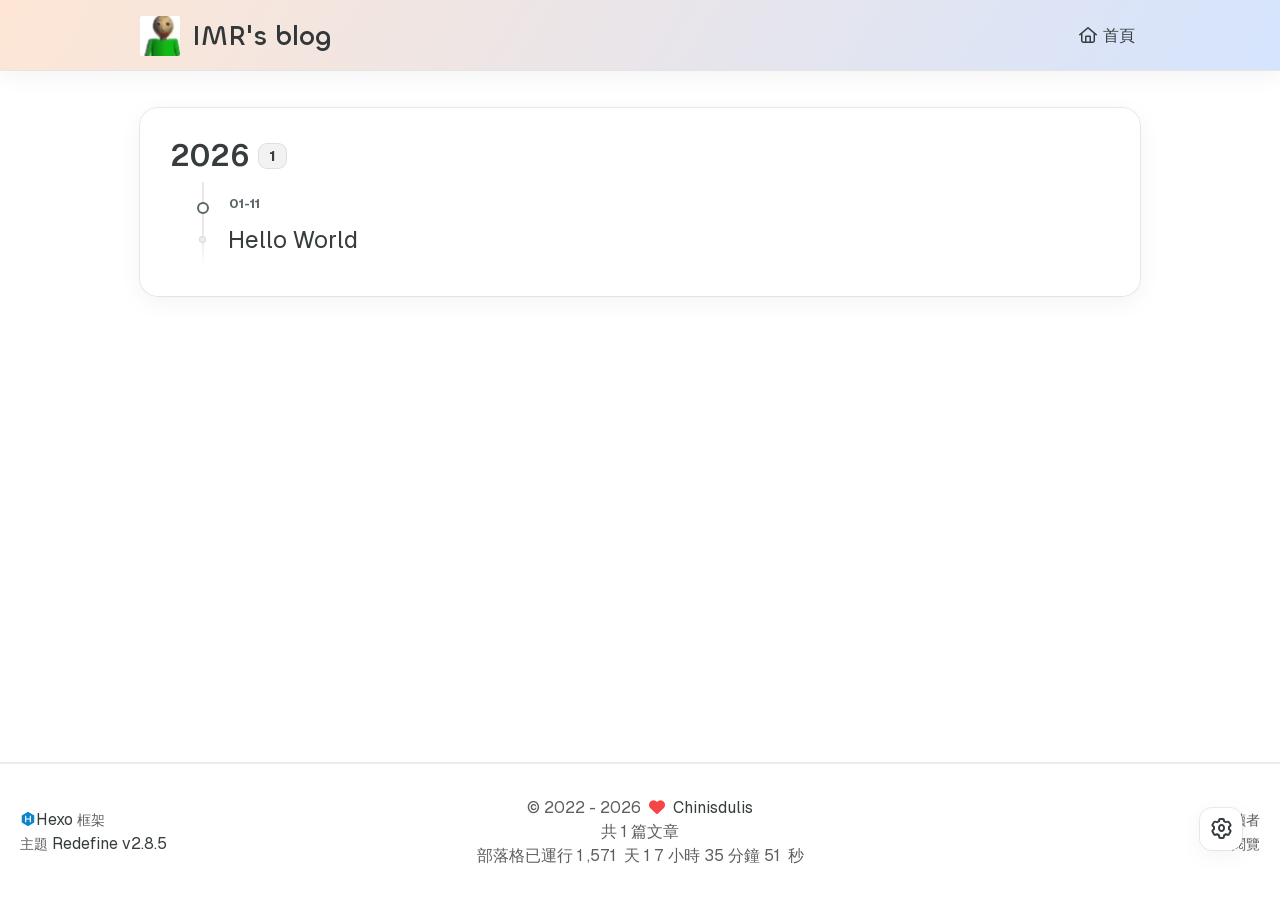
==== archives/index.html @ f6330a7d "Site updated: 2026-01-11 21:37:51" ====
<!DOCTYPE html>
<html lang="zh-TW">
<head>
    <meta charset="utf-8">
    <meta name="viewport" content="width=device-width, initial-scale=1">
    <meta name="keywords" content="blog,lifestyle,tech">
    
    <meta name="author" content="Chinisdulis">
    
    <!-- Completely eliminate flash of wrong theme -->
    <script>
        (function() {
            const THEME_KEY = "REDEFINE-THEME-STATUS";
            const DARK = "dark", LIGHT = "light";
            
            // Get preferred theme
            function getTheme() {
                try {
                    const saved = localStorage.getItem(THEME_KEY);
                    if (saved) {
                        const { isDark } = JSON.parse(saved);
                        return isDark ? DARK : LIGHT;
                    }
                } catch (e) {}
                
                return matchMedia("(prefers-color-scheme: dark)").matches ? DARK : LIGHT;
            }
            
            // Apply theme to document
            function applyTheme(theme) {
                const isDark = theme === DARK;
                const root = document.documentElement;
                
                // Set data attribute for CSS variables
                root.setAttribute("data-theme", theme);
                
                // Set classes for compatibility
                root.classList.add(theme);
                root.classList.remove(isDark ? LIGHT : DARK);
                root.style.colorScheme = theme;
            }
            
            // Initial application
            const theme = getTheme();
            applyTheme(theme);
            
            // Listen for system preference changes
            matchMedia("(prefers-color-scheme: dark)").addEventListener("change", ({ matches }) => {
                // Only update if using system preference (no localStorage entry)
                if (!localStorage.getItem(THEME_KEY)) {
                    applyTheme(matches ? DARK : LIGHT);
                }
            });
            
            // Set body classes once DOM is ready
            if (document.readyState !== "loading") {
                document.body.classList.add(theme + "-mode");
            } else {
                document.addEventListener("DOMContentLoaded", () => {
                    document.body.classList.add(theme + "-mode");
                    document.body.classList.remove((theme === DARK ? LIGHT : DARK) + "-mode");
                });
            }
        })();
    </script>
    
    <!-- Critical CSS to prevent flash -->
    <style>
        :root[data-theme="dark"] {
            --background-color: #202124;
            --background-color-transparent: rgba(32, 33, 36, 0.6);
            --second-background-color: #2d2e32;
            --third-background-color: #34353a;
            --third-background-color-transparent: rgba(32, 33, 36, 0.6);
            --primary-color: #0066CC;
            --first-text-color: #ffffff;
            --second-text-color: #eeeeee;
            --third-text-color: #bebec6;
            --fourth-text-color: #999999;
            --default-text-color: #bebec6;
            --invert-text-color: #373D3F;
            --border-color: rgba(255, 255, 255, 0.08);
            --selection-color: #0066CC;
            --shadow-color-1: rgba(255, 255, 255, 0.08);
            --shadow-color-2: rgba(255, 255, 255, 0.05);
        }
        
        :root[data-theme="light"] {
            --background-color: #fff;
            --background-color-transparent: rgba(255, 255, 255, 0.6);
            --second-background-color: #f8f8f8;
            --third-background-color: #f2f2f2;
            --third-background-color-transparent: rgba(241, 241, 241, 0.6);
            --primary-color: #0066CC;
            --first-text-color: #16171a;
            --second-text-color: #2f3037;
            --third-text-color: #5e5e5e;
            --fourth-text-color: #eeeeee;
            --default-text-color: #373D3F;
            --invert-text-color: #bebec6;
            --border-color: rgba(0, 0, 0, 0.08);
            --selection-color: #0066CC;
            --shadow-color-1: rgba(0, 0, 0, 0.08);
            --shadow-color-2: rgba(0, 0, 0, 0.05);
        }
        
        body {
            background-color: var(--background-color);
            color: var(--default-text-color);
        }
        
        /* Apply body classes as soon as DOM is ready */
        :root[data-theme="dark"] body {
            background-color: var(--background-color);
            color: var(--default-text-color);
        }
    </style>
    
    <!-- preconnect -->
    <link rel="preconnect" href="https://fonts.googleapis.com">
    <link rel="preconnect" href="https://fonts.gstatic.com" crossorigin>

    
    <!--- Seo Part-->
    
    <link rel="canonical" href="http://chinisdulis.xyz/archives/"/>
    <meta name="robots" content="index,follow">
    <meta name="googlebot" content="index,follow">
    <meta name="revisit-after" content="1 days">
    
    
    
        
        <meta name="description" content="Hexo Theme Redefine, Redefine Your Hexo Journey.">
<meta property="og:type" content="website">
<meta property="og:title" content="IMR&#39;s blog">
<meta property="og:url" content="http://chinisdulis.xyz/archives/index.html">
<meta property="og:site_name" content="IMR&#39;s blog">
<meta property="og:description" content="Hexo Theme Redefine, Redefine Your Hexo Journey.">
<meta property="og:locale" content="zh_TW">
<meta property="og:image" content="http://chinisdulis.xyz/images/redefine-og.webp">
<meta property="article:author" content="Chinisdulis">
<meta property="article:tag" content="blog">
<meta property="article:tag" content="lifestyle">
<meta property="article:tag" content="tech">
<meta name="twitter:card" content="summary">
<meta name="twitter:image" content="http://chinisdulis.xyz/images/redefine-og.webp">
    
    
    <!--- Icon Part-->
    <link rel="icon" type="image/png" href="/images/favicon.jpg" sizes="192x192">
    <link rel="apple-touch-icon" sizes="180x180" href="/images/favicon.jpg">
    <meta name="theme-color" content="#A31F34">
    <link rel="shortcut icon" href="/images/favicon.jpg">
    <!--- Page Info-->
    
    <title>
        
            歸檔 | IMR&#39;s blog
        
    </title>

    
<link rel="stylesheet" href="/fonts/Chillax/chillax.css">


    <!--- Inject Part-->
    
        
            
    
            
    
            
                
                    <link rel="stylesheet" href="/project/css/custom.css">
                
    

    
<link rel="stylesheet" href="/css/style.css">


    
        
<link rel="stylesheet" href="/css/build/tailwind.css">

    

    
<link rel="stylesheet" href="/fonts/GeistMono/geist-mono.css">

    
<link rel="stylesheet" href="/fonts/Geist/geist.css">

    <!--- Font Part-->
    
    
    
    
    
    

    <script id="hexo-configurations">
    window.config = {"hostname":"chinisdulis.xyz","root":"/","language":"zh-TW"};
    window.theme = {"articles":{"style":{"font_size":"16px","line_height":1.5,"image_border_radius":"14px","image_alignment":"center","image_caption":false,"link_icon":true,"delete_mask":false,"title_alignment":"left","headings_top_spacing":{"h1":"3.2rem","h2":"2.4rem","h3":"1.9rem","h4":"1.6rem","h5":"1.4rem","h6":"1.3rem"}},"word_count":{"enable":true,"count":true,"min2read":true},"author_label":{"enable":true,"auto":false,"list":[]},"code_block":{"copy":true,"style":"mac","highlight_theme":{"light":"github","dark":"vs2015"},"font":{"enable":false,"family":null,"url":null}},"toc":{"enable":true,"max_depth":3,"number":false,"expand":true,"init_open":true},"copyright":{"enable":true,"default":"cc_by_nc_sa"},"lazyload":true,"pangu_js":false,"recommendation":{"enable":false,"title":"推荐阅读","limit":3,"mobile_limit":2,"placeholder":"/images/wallhaven-wqery6-light.webp","skip_dirs":[]}},"colors":{"primary":"#A31F34","secondary":null,"default_mode":"light"},"global":{"fonts":{"chinese":{"enable":false,"family":null,"url":null},"english":{"enable":false,"family":null,"url":null},"title":{"enable":false,"family":null,"url":null}},"content_max_width":"1000px","sidebar_width":"210px","hover":{"shadow":true,"scale":false},"scroll_progress":{"bar":false,"percentage":true},"website_counter":{"url":"https://cn.vercount.one/js","enable":true,"site_pv":true,"site_uv":true,"post_pv":true},"single_page":true,"preloader":{"enable":false,"custom_message":null},"side_tools":{"gear_rotation":true,"auto_expand":false},"open_graph":{"enable":true,"image":"/images/redefine-og.webp","description":"Hexo Theme Redefine, Redefine Your Hexo Journey."},"google_analytics":{"enable":false,"id":null}},"home_banner":{"enable":true,"style":"fixed","image":{"light":"/images/day_1.png","dark":"/images/day_1.png"},"title":"IMR's Blog","subtitle":{"text":["Also called Chinisdulis:)"],"hitokoto":{"enable":false,"show_author":false,"api":"https://v1.hitokoto.cn"},"typing_speed":67,"backing_speed":67,"starting_delay":567,"backing_delay":1567,"loop":true,"smart_backspace":true},"text_color":{"light":"#FF60AF","dark":"#FF60AF"},"text_style":{"title_size":"2.8rem","subtitle_size":"1.5rem","line_height":1.2},"custom_font":{"enable":false,"family":null,"url":null},"social_links":{"enable":false,"style":"default","links":{"github":null,"instagram":null,"zhihu":null,"twitter":null,"email":null},"qrs":{"weixin":null}}},"plugins":{"feed":{"enable":false},"aplayer":{"enable":false,"type":"fixed","audios":[{"name":null,"artist":null,"url":null,"cover":null,"lrc":null}]},"mermaid":{"enable":false,"version":"11.4.1"}},"version":"2.8.5","navbar":{"auto_hide":false,"color":{"left":"#f78736","right":"#367df7","transparency":35},"width":{"home":"1200px","pages":"1000px"},"links":{"Home":{"path":"/","icon":"fa-regular fa-house"}},"search":{"enable":false,"preload":true}},"page_templates":{"friends_column":2,"tags_style":"blur"},"home":{"sidebar":{"enable":true,"position":"left","first_item":"menu","announcement":null,"show_on_mobile":true,"links":null},"article_date_format":"auto","excerpt_length":200,"categories":{"enable":true,"limit":3},"tags":{"enable":true,"limit":3}},"footerStart":"2022/8/17 11:45:14"};
    window.lang_ago = {"second":"%s 秒前","minute":"%s 分鐘前","hour":"%s 小時前","day":"%s 天前","week":"%s 周前","month":"%s 個月前","year":"%s 年前"};
    window.data = {"masonry":false};
  </script>
    
    <!--- Fontawesome Part-->
    
<link rel="stylesheet" href="/fontawesome/fontawesome.min.css">

    
<link rel="stylesheet" href="/fontawesome/brands.min.css">

    
<link rel="stylesheet" href="/fontawesome/solid.min.css">

    
<link rel="stylesheet" href="/fontawesome/regular.min.css">

    
    
    
    
<meta name="generator" content="Hexo 8.1.1"></head>



<body>
	<div class="progress-bar-container">
	

	
	<span class="pjax-progress-bar"></span>
	<!--        <span class="swup-progress-icon">-->
	<!--            <i class="fa-solid fa-circle-notch fa-spin"></i>-->
	<!--        </span>-->
	
</div>

<main class="page-container" id="swup">

	

	<div class="main-content-container flex flex-col justify-between min-h-dvh">
		<div class="main-content-header">
			<header class="navbar-container px-6 md:px-12">
    <div class="navbar-content transition-navbar ">
        <div class="left">
            
                <a class="logo-image h-8 w-8 sm:w-10 sm:h-10 mr-3" href="/">
                    <img src="/images/logo.png" class="w-full h-full rounded-xs">
                </a>
            
            <a class="logo-title" href="/">
                
                IMR&#39;s blog
                
            </a>
        </div>

        <div class="right">
            <!-- PC -->
            <div class="desktop">
                <ul class="navbar-list">
                    
                        
                            

                            <li class="navbar-item">
                                <!-- Menu -->
                                <a class=""
                                   href="/"
                                        >
                                    <i class="fa-regular fa-house fa-fw"></i>
                                    首頁
                                    
                                </a>

                                <!-- Submenu -->
                                
                            </li>
                    
                    
                </ul>
            </div>
            <!-- Mobile -->
            <div class="mobile">
                
                <div class="icon-item navbar-bar">
                    <div class="navbar-bar-middle"></div>
                </div>
            </div>
        </div>
    </div>

    <!-- Mobile sheet -->
    <div class="navbar-drawer h-dvh w-full absolute top-0 left-0 bg-background-color flex flex-col justify-between">
        <ul class="drawer-navbar-list flex flex-col px-4 justify-center items-start">
            
                
                    

                    <li class="drawer-navbar-item text-base my-1.5 flex flex-col w-full">
                        
                        <a class="py-1.5 px-2 flex flex-row items-center justify-between gap-1 hover:!text-primary active:!text-primary text-2xl font-semibold group border-b border-border-color hover:border-primary w-full "
                           href="/"
                        >
                            <span>
                                首頁
                            </span>
                            
                                <i class="fa-regular fa-house fa-sm fa-fw"></i>
                            
                        </a>
                        

                        
                    </li>
            

            
            
        </ul>

        <div class="statistics flex justify-around my-2.5">
    <a class="item tag-count-item flex flex-col justify-center items-center w-20" href="/tags">
        <div class="number text-2xl sm:text-xl text-second-text-color font-semibold">0</div>
        <div class="label text-third-text-color text-sm">標籤</div>
    </a>
    <a class="item tag-count-item flex flex-col justify-center items-center w-20" href="/categories">
        <div class="number text-2xl sm:text-xl text-second-text-color font-semibold">0</div>
        <div class="label text-third-text-color text-sm">分類</div>
    </a>
    <a class="item tag-count-item flex flex-col justify-center items-center w-20" href="/archives">
        <div class="number text-2xl sm:text-xl text-second-text-color font-semibold">1</div>
        <div class="label text-third-text-color text-sm">文章</div>
    </a>
</div>
    </div>

    <div class="window-mask"></div>

</header>


		</div>

		<div class="main-content-body transition-fade-up">
			

			<div class="main-content">
				<div class="archive-container shadow-none hover:shadow-none sm:shadow-redefine sm:hover:shadow-redefine-hover">
	
<div class="archive-list-container">
    
        <section class="archive-item mb-spacing-unit last:mb-0">
            <div class="archive-item-header flex flex-row items-center mb-2">
                <span class="archive-year font-semibold text-3xl mr-2">2026</span>
                <span class="archive-year-post-count text-xs md:text-sm font-bold rounded-small bg-third-background-color py-[2px] px-[10px] border border-border-color">1</span>
            </div>
            
            <ul class="article-list pl-0 md:pl-8 text-lg leading-[1.5]">
                
                    
                    
                         <!-- Close the previous LI if not the first item -->
                        <li class="article-item space-y-2 px-6 pt-10 pb-2 text-xl relative border-l-2 border-border-color" date-is='01-11'>
                    
                    <a href="/2026/01/11/hello-world/" class="block w-fit">
                        <span class="article-title my-0.5 text-2xl">Hello World</span>
                    </a>
                    
                
                </li> <!-- Ensure the last item is properly closed -->
            </ul>
        </section>
    
</div>
</div>
			</div>

			
		</div>

		<div class="main-content-footer">
			<footer class="footer mt-5 py-5 h-auto text-base text-third-text-color relative border-t-2 border-t-border-color">
    <div class="info-container py-3 text-center">
        
        <div class="text-center">
            &copy;
            
              <span>2022</span>
              -
            
            2026&nbsp;&nbsp;<i class="fa-solid fa-heart fa-beat" style="--fa-animation-duration: 0.5s; color: #f54545"></i>&nbsp;&nbsp;<a href="/">Chinisdulis</a>
            
                
                <p class="post-count space-x-0.5">
                    <span>
                        共 1 篇文章
                    </span>
                    
                </p>
            
        </div>
        
            <script data-swup-reload-script src="https://cn.vercount.one/js"></script>
            <div class="relative text-center lg:absolute lg:right-[20px] lg:top-1/2 lg:-translate-y-1/2 lg:text-right">
                
                    <span id="busuanzi_container_site_uv" class="lg:!block">
                        <span class="text-sm">讀者</span>
                        <span id="busuanzi_value_site_uv"></span>
                    </span>
                
                
                    <span id="busuanzi_container_site_pv" class="lg:!block">
                        <span class="text-sm">閱覽</span>
                        <span id="busuanzi_value_site_pv"></span>
                    </span>
                
            </div>
        
        <div class="relative text-center lg:absolute lg:left-[20px] lg:top-1/2 lg:-translate-y-1/2 lg:text-left">
            <span class="lg:block text-sm"><?xml version="1.0" encoding="utf-8"?><!DOCTYPE svg PUBLIC "-//W3C//DTD SVG 1.1//EN" "http://www.w3.org/Graphics/SVG/1.1/DTD/svg11.dtd"><svg class="relative top-[2px] inline-block align-baseline" version="1.1" id="圖層_1" xmlns="http://www.w3.org/2000/svg" xmlns:xlink="http://www.w3.org/1999/xlink" x="0px" y="0px" width="1rem" height="1rem" viewBox="0 0 512 512" enable-background="new 0 0 512 512" xml:space="preserve"><path fill="#0E83CD" d="M256.4,25.8l-200,115.5L56,371.5l199.6,114.7l200-115.5l0.4-230.2L256.4,25.8z M349,354.6l-18.4,10.7l-18.6-11V275H200v79.6l-18.4,10.7l-18.6-11v-197l18.5-10.6l18.5,10.8V237h112v-79.6l18.5-10.6l18.5,10.8V354.6z"/></svg><a target="_blank" class="text-base" href="https://hexo.io">Hexo</a> 框架</span>
            <span class="text-sm lg:block">主題&nbsp;<a class="text-base" target="_blank" href="https://github.com/EvanNotFound/hexo-theme-redefine">Redefine v2.8.5</a></span>
        </div>
        
        
            <div>
                部落格已運行 <span class="odometer" id="runtime_days" ></span> 天 <span class="odometer" id="runtime_hours"></span> 小時 <span class="odometer" id="runtime_minutes"></span> 分鐘 <span class="odometer" id="runtime_seconds"></span> 秒
            </div>
        
        
            <script data-swup-reload-script>
                try {
                    function odometer_init() {
                    const elements = document.querySelectorAll('.odometer');
                    elements.forEach(el => {
                        new Odometer({
                            el,
                            format: '( ddd).dd',
                            duration: 200
                        });
                    });
                    }
                    odometer_init();
                } catch (error) {}
            </script>
        
        
            
                
        
                
        
        
    </div>  
</footer>
		</div>
	</div>

	

	<div class="right-side-tools-container">
		<div class="side-tools-container">
	<ul class="hidden-tools-list">
		<li class="right-bottom-tools tool-font-adjust-plus flex justify-center items-center">
			<i class="fa-regular fa-magnifying-glass-plus"></i>
		</li>

		<li class="right-bottom-tools tool-font-adjust-minus flex justify-center items-center">
			<i class="fa-regular fa-magnifying-glass-minus"></i>
		</li>

		<li class="right-bottom-tools tool-dark-light-toggle flex justify-center items-center">
			<i class="fa-regular fa-moon"></i>
		</li>

		<!-- rss -->
		

		

		<li class="right-bottom-tools tool-scroll-to-bottom flex justify-center items-center">
			<i class="fa-regular fa-arrow-down"></i>
		</li>
	</ul>

	<ul class="visible-tools-list">
		<li class="right-bottom-tools toggle-tools-list flex justify-center items-center">
			<i class="fa-regular fa-cog fa-spin"></i>
		</li>
		
		<li class="right-bottom-tools tool-scroll-to-top flex justify-center items-center">
			<i class="arrow-up fas fa-arrow-up"></i>
			<span class="percent"></span>
		</li>
		
		
	</ul>
</div>
	</div>

	<div class="image-viewer-container">
	<img src="">
</div>

	

</main>



<script src="/js/build/libs/Swup.min.js"></script>

<script src="/js/build/libs/SwupSlideTheme.min.js"></script>

<script src="/js/build/libs/SwupScriptsPlugin.min.js"></script>

<script src="/js/build/libs/SwupProgressPlugin.min.js"></script>

<script src="/js/build/libs/SwupScrollPlugin.min.js"></script>

<script src="/js/build/libs/SwupPreloadPlugin.min.js"></script>

<script>
    const swup = new Swup({
        plugins: [
            new SwupScriptsPlugin({
                optin: true,
            }),
            new SwupProgressPlugin(),
            new SwupScrollPlugin({
                offset: 80,
            }),
            new SwupSlideTheme({
                mainElement: ".main-content-body",
            }),
            new SwupPreloadPlugin(),
        ],
        containers: ["#swup"],
    });
</script>



	
<script src="/js/build/tools/imageViewer.js" type="module"></script>

<script src="/js/build/utils.js" type="module"></script>

<script src="/js/build/main.js" type="module"></script>

<script src="/js/build/layouts/navbarShrink.js" type="module"></script>

<script src="/js/build/tools/scrollTopBottom.js" type="module"></script>

<script src="/js/build/tools/lightDarkSwitch.js" type="module"></script>

<script src="/js/build/layouts/categoryList.js" type="module"></script>





    
<script src="/js/build/tools/codeBlock.js" type="module"></script>




    
<script src="/js/build/layouts/lazyload.js" type="module"></script>




    
<script src="/js/build/tools/runtime.js"></script>

    
<script src="/js/build/libs/odometer.min.js"></script>

    
<link rel="stylesheet" href="/assets/odometer-theme-minimal.css">




  
<script src="/js/build/libs/Typed.min.js"></script>

  
<script src="/js/build/plugins/typed.js" type="module"></script>








    
<script src="/js/build/libs/anime.min.js"></script>





    
<script src="/js/build/tools/tocToggle.js" type="module" data-swup-reload-script=""></script>

<script src="/js/build/layouts/toc.js" type="module" data-swup-reload-script=""></script>

<script src="/js/build/plugins/tabs.js" type="module" data-swup-reload-script=""></script>




<script src="/js/build/libs/moment-with-locales.min.js" data-swup-reload-script=""></script>


<script src="/js/build/layouts/essays.js" type="module" data-swup-reload-script=""></script>





	
</body>

</html>
---- fonts/Chillax/chillax.css ----
/**
 * @license
 *
 * Font Family: Chillax
 * Designed by: Manushi Parikh
 * URL: https://www.fontshare.com/fonts/chillax
 * © 2023 Indian Type Foundry
 *
 * Font Style:
 * Chillax Variable(Variable font)
 *
*/


/**
* This is a variable font
* You can controll variable axes as shown below:
* font-variation-settings: 'wght' 700.0;
*
* available axes:

* 'wght' (range from 200.0 to 700.0)

*/

@font-face {
    font-family: 'Chillax-Variable';
    src:local('Chillax-Variable'),
        local('ChillaxVariable'),
        local('Chillax Variable'),
        local('Chillax'),
        url('Chillax-Variable.woff2') format('woff2'),
        url('Chillax-Variable.woff') format('woff'),
        url('Chillax-Variable.ttf') format('truetype');
    font-weight: 200 700;
    font-display: swap;
    font-style: normal;
}
---- css/style.css ----
.title-hover-animation {
  display: inline-block;
  position: relative;
  border-bottom: none;
  line-height: 1.3;
  vertical-align: top;
  color: var(--second-text-color);
}
.title-hover-animation::before {
  content: '';
  position: absolute;
  width: 100%;
  height: 2px;
  bottom: -4px;
  left: 0;
  background-color: var(--second-text-color);
  visibility: hidden;
  transform: scaleX(0);
  transition-property: color, background, box-shadow, border-color, visibility, transform;
  transition-delay: 0s, 0s, 0s, 0s, 0s, 0s;
  transition-duration: 0.2s, 0.2s, 0.2s, 0.2s, 0.2s, 0.2s;
  transition-timing-function: ease, ease, ease, ease, ease-in-out, ease-in-out;
}
@-moz-keyframes fade-in-down {
  0% {
    opacity: 0;
    transform: translateY(-50px);
  }
  100% {
    opacity: 1;
    transform: translateY(0);
  }
}
@-webkit-keyframes fade-in-down {
  0% {
    opacity: 0;
    transform: translateY(-50px);
  }
  100% {
    opacity: 1;
    transform: translateY(0);
  }
}
@-o-keyframes fade-in-down {
  0% {
    opacity: 0;
    transform: translateY(-50px);
  }
  100% {
    opacity: 1;
    transform: translateY(0);
  }
}
@keyframes fade-in-down {
  0% {
    opacity: 0;
    transform: translateY(-50px);
  }
  100% {
    opacity: 1;
    transform: translateY(0);
  }
}
@-moz-keyframes icon-animate {
  0%, 100% {
    transform: scale(1);
  }
  10%, 30% {
    transform: scale(0.88);
  }
  20%, 40%, 60%, 80% {
    transform: scale(1.08);
  }
  50%, 70% {
    transform: scale(1.08);
  }
}
@-webkit-keyframes icon-animate {
  0%, 100% {
    transform: scale(1);
  }
  10%, 30% {
    transform: scale(0.88);
  }
  20%, 40%, 60%, 80% {
    transform: scale(1.08);
  }
  50%, 70% {
    transform: scale(1.08);
  }
}
@-o-keyframes icon-animate {
  0%, 100% {
    transform: scale(1);
  }
  10%, 30% {
    transform: scale(0.88);
  }
  20%, 40%, 60%, 80% {
    transform: scale(1.08);
  }
  50%, 70% {
    transform: scale(1.08);
  }
}
@keyframes icon-animate {
  0%, 100% {
    transform: scale(1);
  }
  10%, 30% {
    transform: scale(0.88);
  }
  20%, 40%, 60%, 80% {
    transform: scale(1.08);
  }
  50%, 70% {
    transform: scale(1.08);
  }
}
:root {
  --background-color: #fff;
  --background-color-transparent: rgba(255,255,255,0.6);
  --background-color-transparent-15: rgba(255,255,255,0.15);
  --background-color-transparent-40: rgba(255,255,255,0.4);
  --background-color-transparent-80: rgba(255,255,255,0.8);
  --second-background-color: #fafafa;
  --third-background-color: #f7f7f7;
  --third-background-color-transparent: rgba(241,241,241,0.6);
  --primary-color: #a31f34;
  --first-text-color: #323739;
  --second-text-color: #343a3c;
  --third-text-color: #5c6669;
  --fourth-text-color: #eaeced;
  --default-text-color: #373d3f;
  --invert-text-color: #bebec6;
  --border-color: rgba(0,0,0,0.08);
  --selection-color: #be243c;
  --shadow-color-1: rgba(0,0,0,0.08);
  --shadow-color-2: rgba(0,0,0,0.05);
  --shadow-hover-color: rgba(0,0,0,0.28);
  --scrollbar-color: #c1c1c1;
  --scrollbar-color-hover: #a1a1a1;
  --scroll-bar-bg-color: #fafafa;
  --link-color: #323739;
  --copyright-info-color: #c03;
  --avatar-background-color: #06c;
  --pjax-progress-bar-color: linear-gradient(45deg, #f10006, #ef5b00, #e59c01, #19ca05, #00cab5, #0264c8, #c303c3);
  --archive-timeline-last-child-color: linear-gradient(to bottom, #e8e8e8 60%, rgba(0,0,0,0) 100%) 1 100%;
  --note-blue-title-bg: #d6f7fb;
  --note-red-title-bg: #fde9e9;
  --note-cyan-title-bg: #e9fdf9;
  --note-green-title-bg: #e9fde9;
  --note-yellow-title-bg: #fdf9e9;
  --note-gray-title-bg: #f9f9f9;
  --note-type-title-bg: #fdf3e9;
  --note-black-title-bg: #e9e9e9;
  --note-purple-title-bg: #f9e9fd;
  --home-banner-text-color: #ff60af;
  --home-banner-icons-container-border-color: rgba(255,255,255,0.35);
  --home-banner-icons-container-background-color: rgba(255,255,255,0.3);
  --redefine-box-shadow: var(--shadow-color-2) 0px 6px 24px 0px, var(--shadow-color-1) 0px 0px 0px 1px;
  --redefine-box-shadow-hover: var(--shadow-color-2) 0px 6px 24px 0px, var(--shadow-color-1) 0px 0px 0px 1px, var(--shadow-color-1) 0px 0px 0px 1px inset;
  --redefine-box-shadow-flat: var(--shadow-color-2) 0px 1px 4px 0px, var(--shadow-color-1) 0px 0px 0px 1px;
  --redefine-box-shadow-flat-hover: var(--shadow-color-2) 0px 1px 4px 0px, var(--shadow-color-1) 0px 0px 0px 1px, var(--shadow-color-1) 0px 0px 0px 1px inset;
  --mermaid-theme: $mermaid-theme;
}
.light-mode {
  --background-color: #fff;
  --background-color-transparent: rgba(255,255,255,0.6);
  --background-color-transparent-15: rgba(255,255,255,0.15);
  --background-color-transparent-40: rgba(255,255,255,0.4);
  --background-color-transparent-80: rgba(255,255,255,0.8);
  --second-background-color: #fafafa;
  --third-background-color: #f7f7f7;
  --third-background-color-transparent: rgba(241,241,241,0.6);
  --primary-color: #a31f34;
  --first-text-color: #323739;
  --second-text-color: #343a3c;
  --third-text-color: #5c6669;
  --fourth-text-color: #eaeced;
  --default-text-color: #373d3f;
  --invert-text-color: #bebec6;
  --border-color: rgba(0,0,0,0.08);
  --selection-color: #be243c;
  --shadow-color-1: rgba(0,0,0,0.08);
  --shadow-color-2: rgba(0,0,0,0.05);
  --shadow-hover-color: rgba(0,0,0,0.28);
  --scrollbar-color: #c1c1c1;
  --scrollbar-color-hover: #a1a1a1;
  --scroll-bar-bg-color: #fafafa;
  --link-color: #323739;
  --copyright-info-color: #c03;
  --avatar-background-color: #06c;
  --pjax-progress-bar-color: linear-gradient(45deg, #f10006, #ef5b00, #e59c01, #19ca05, #00cab5, #0264c8, #c303c3);
  --archive-timeline-last-child-color: linear-gradient(to bottom, #e8e8e8 60%, rgba(0,0,0,0) 100%) 1 100%;
  --note-blue-title-bg: #d6f7fb;
  --note-red-title-bg: #fde9e9;
  --note-cyan-title-bg: #e9fdf9;
  --note-green-title-bg: #e9fde9;
  --note-yellow-title-bg: #fdf9e9;
  --note-gray-title-bg: #f9f9f9;
  --note-type-title-bg: #fdf3e9;
  --note-black-title-bg: #e9e9e9;
  --note-purple-title-bg: #f9e9fd;
  --home-banner-text-color: #ff60af;
  --home-banner-icons-container-border-color: rgba(255,255,255,0.35);
  --home-banner-icons-container-background-color: rgba(255,255,255,0.3);
  --redefine-box-shadow: var(--shadow-color-2) 0px 6px 24px 0px, var(--shadow-color-1) 0px 0px 0px 1px;
  --redefine-box-shadow-hover: var(--shadow-color-2) 0px 6px 24px 0px, var(--shadow-color-1) 0px 0px 0px 1px, var(--shadow-color-1) 0px 0px 0px 1px inset;
  --redefine-box-shadow-flat: var(--shadow-color-2) 0px 1px 4px 0px, var(--shadow-color-1) 0px 0px 0px 1px;
  --redefine-box-shadow-flat-hover: var(--shadow-color-2) 0px 1px 4px 0px, var(--shadow-color-1) 0px 0px 0px 1px, var(--shadow-color-1) 0px 0px 0px 1px inset;
  --mermaid-theme: $mermaid-theme;
}
.dark-mode {
  --background-color: #202124;
  --background-color-transparent: rgba(32,33,36,0.4);
  --background-color-transparent-15: rgba(32,33,36,0.15);
  --background-color-transparent-40: rgba(32,33,36,0.4);
  --background-color-transparent-80: rgba(32,33,36,0.8);
  --second-background-color: #242529;
  --third-background-color: #292b2f;
  --third-background-color-transparent: rgba(32,33,36,0.6);
  --primary-color: #a31f34;
  --first-text-color: #d2d2d7;
  --second-text-color: #cbcbd1;
  --third-text-color: #9595a2;
  --fourth-text-color: #36363e;
  --default-text-color: #bebec6;
  --invert-text-color: #373d3f;
  --border-color: rgba(255,255,255,0.08);
  --selection-color: #be243c;
  --shadow-color-1: rgba(255,255,255,0.08);
  --shadow-color-2: rgba(255,255,255,0.05);
  --shadow-hover-color: rgba(69,69,69,0.28);
  --scrollbar-color: #898989;
  --scrollbar-color-hover: #a1a1a1;
  --scroll-bar-bg-color: #2a2c30;
  --link-color: #c5c5cc;
  --copyright-info-color: #a30029;
  --avatar-background-color: #005cb8;
  --pjax-progress-bar-color: linear-gradient(45deg, #ea404a, #ea722f, #e9a71f, #67e559, #18ecec, #1b85f1, #ee1dee);
  --archive-timeline-last-child-color: linear-gradient(to bottom, #323232 60%, rgba(255,255,255,0) 100%) 1 100%;
  --note-blue-title-bg: #1e3e46;
  --note-red-title-bg: #4e1e1e;
  --note-cyan-title-bg: #1e4e4e;
  --note-green-title-bg: #1e4e1e;
  --note-yellow-title-bg: #4e4e1e;
  --note-gray-title-bg: #4e4e4e;
  --note-type-title-bg: #4e3a1e;
  --note-black-title-bg: #1e1e1e;
  --note-purple-title-bg: #4e1e4e;
  --home-banner-text-color: #ff60af;
  --home-banner-icons-container-border-color: rgba(197,197,197,0.35);
  --home-banner-icons-container-background-color: rgba(197,197,197,0.3);
  --redefine-box-shadow: var(--shadow-color-2) 0px 6px 24px 0px, var(--shadow-color-1) 0px 0px 0px 1px;
  --redefine-box-shadow-hover: var(--shadow-color-2) 0px 6px 24px 0px, var(--shadow-color-1) 0px 0px 0px 1px, var(--shadow-color-1) 0px 0px 0px 1px inset;
  --redefine-box-shadow-flat: var(--shadow-color-2) 0px 1px 4px 0px, var(--shadow-color-1) 0px 0px 0px 1px;
  --redefine-box-shadow-flat-hover: var(--shadow-color-2) 0px 1px 4px 0px, var(--shadow-color-1) 0px 0px 0px 1px, var(--shadow-color-1) 0px 0px 0px 1px inset;
  --mermaid-theme: $dark-mermaid-theme;
}
.redefine-box-shadow {
  box-shadow: var(--redefine-box-shadow);
}
.redefine-box-shadow-flat {
  box-shadow: var(--redefine-box-shadow-flat);
}
@media (min-width: 640px) {
  .redefine-box-shadow:hover {
    box-shadow: var(--redefine-box-shadow-hover);
  }
  .redefine-box-shadow-flat:hover {
    box-shadow: var(--redefine-box-shadow);
  }
}
.ellipsis {
  overflow: hidden;
  text-overflow: ellipsis;
  white-space: nowrap;
  width: 100%;
}
* {
  transition-property: color, background, box-shadow, border-color;
  transition-delay: 0s, 0s, 0s, 0s;
  transition-duration: 0.2s, 0.2s, 0.2s, 0.2s;
  transition-timing-function: ease, ease, ease, ease;
}
html,
body {
  position: relative;
  width: 100%;
  height: 100%;
  margin: 0;
  padding: 0;
  color: var(--default-text-color);
  background: var(--background-color);
  font-family: Geist Variable, Noto Sans SC, -apple-system, system-ui, Segoe UI, Roboto, Ubuntu, Cantarell, Noto Sans, sans-serif, BlinkMacSystemFont, Helvetica Neue, PingFang SC, Hiragino Sans GB, Microsoft YaHei, Arial;
  font-weight: 400;
  font-size: 16px;
  line-height: 1.5;
  --navbar-height: 70px;
}
html::-webkit-scrollbar,
body::-webkit-scrollbar {
  width: 14px;
  height: 8px;
  transition: all 0.2s ease;
  display: block;
}
html::-webkit-scrollbar-thumb,
body::-webkit-scrollbar-thumb {
  background: var(--scrollbar-color);
  border-radius: 18px;
  background-clip: content-box;
  border: 3px solid transparent;
}
html::-webkit-scrollbar-track,
body::-webkit-scrollbar-track {
  background-color: var(--scroll-bar-bg-color);
  border: 1px solid var(--shadow-color-1);
}
html::-webkit-scrollbar-thumb:hover,
body::-webkit-scrollbar-thumb:hover {
  background: var(--scrollbar-color-hover);
  border-radius: 18px;
  background-clip: content-box;
  border: 3px solid transparent;
}
@media (max-width: 768px) {
  html,
  body {
    font-size: 15.36px;
    line-height: 1.44;
  }
}
@media (max-width: 640px) {
  html,
  body {
    font-size: 14.4px;
    line-height: 1.35;
  }
}
html .navbar-shrink,
body .navbar-shrink {
  --navbar-height: 50.4px;
}
::selection {
  background: var(--selection-color);
  color: #fff;
}
ul,
ol,
li {
  list-style: none;
}
a {
  text-decoration: none;
  color: var(--default-text-color);
}
a i,
a span {
  color: var(--default-text-color);
}
a:hover,
a:active {
  text-decoration: none !important;
  color: var(--primary-color);
}
a:hover i,
a:active i,
a:hover span,
a:active span {
  color: var(--primary-color);
}
img[lazyload] {
  padding: 10px;
  margin: 20px auto !important;
  cursor: not-allowed;
  pointer-events: none;
}
button {
  padding: 0;
  margin: 0;
  border: 0;
  outline: none;
  cursor: pointer;
  background: transparent;
}
.btn {
  display: inline-block;
  position: relative;
  text-align: center;
  cursor: pointer;
  white-space: nowrap;
  padding: 8px 16px;
  background-color: var(--second-background-color) !important;
  border-radius: 14px !important;
  padding: 12px 16px !important;
  text-decoration: none !important;
  padding: 0;
  border-radius: 18px;
  box-sizing: border-box;
  background: var(--background-color);
  margin-bottom: 1rem;
  box-shadow: var(--redefine-box-shadow);
  box-shadow: var(--redefine-box-shadow-flat) !important;
  user-select: none;
  -moz-user-select: none;
  -webkit-user-select: none;
  -ms-user-select: none;
  box-shadow: var(--redefine-box-shadow);
  transition-property: color, background, box-shadow, border-color, transform;
  transition-delay: 0s, 0s, 0s, 0s, 0s;
  transition-duration: 0.2s, 0.2s, 0.2s, 0.2s, 0.2s;
  transition-timing-function: ease, ease, ease, ease, linear;
}
@media (max-width: 768px) {
  .btn {
    margin-bottom: 0.8rem;
  }
}
@media (max-width: 640px) {
  .btn {
    margin-bottom: 0.6rem;
  }
}
.btn:hover {
  box-shadow: var(--redefine-box-shadow-hover);
}
@media (max-width: 768px) {
  .btn {
    padding: -4;
    border-radius: 18px;
  }
}
@media (max-width: 640px) {
  .btn {
    padding: -8;
    border-radius: 18px;
  }
}
.btn:hover {
  box-shadow: var(--redefine-box-shadow-hover);
}
.btn:hover,
.btn:focus {
  color: var(--primary-color);
  background-color: var(--background-color) !important;
  box-shadow: var(--redefine-box-shadow) !important;
}
.btn:active {
  box-shadow: var(--redefine-box-shadow-flat) !important;
  transform: scale(0.95);
  transition: transform 0.1s ease;
  background-color: var(--third-background-color) !important;
}
.clear {
  clear: both;
}
.markdown-body {
  font-family: 'Geist Variable', -apple-system, BlinkMacSystemFont, 'PingFang SC', 'Microsoft YaHei', 'Heiti SC', 'WenQuanYi Micro Hei', sans-serif, sans-serif;
  font-size: 16px;
}
.markdown-body blockquote {
  box-sizing: border-box;
  margin: 20px 0;
  color: var(--default-text-color);
  background: var(--third-background-color);
  padding: 0 1rem 0 0.5rem;
  border-radius: 0 14px 14px 0;
  position: relative;
  border-left: 5px solid var(--default-text-color);
}
.markdown-body blockquote p,
.markdown-body blockquote ul,
.markdown-body blockquote ol {
  padding: 5px 5px 5px 10px;
}
.markdown-body p {
  line-height: 1.5;
  color: var(--default-text-color);
  font-weight: 400;
  margin-bottom: 1rem;
  margin-top: 0;
}
.markdown-body a {
  position: relative;
  outline: 0;
  text-decoration: underline;
  overflow-wrap: break-word;
  cursor: pointer;
  box-sizing: border-box;
  padding-bottom: 2px;
  text-underline-offset: 2px;
  text-decoration-color: var(--fourth-text-color);
  transition: text-decoration-color 0.2s ease;
}
.markdown-body a.link {
  padding-right: 0.1em;
}
.markdown-body a .fas,
.markdown-body a .far,
.markdown-body a fab {
  margin: 0 2px 0 6px;
  position: relative;
  color: var(--third-text-color);
  font-size: 0.88rem;
}
.markdown-body a .link-icon {
  transition: transform 0.2s ease;
}
.markdown-body a:hover,
.markdown-body a:focus {
  text-decoration: underline !important;
  text-decoration-color: var(--primary-color) !important;
}
.markdown-body a:hover .link-icon,
.markdown-body a:focus .link-icon {
  transform: translate(0.1em, -0.1em);
}
.markdown-body a:hover::after,
.markdown-body a:focus::after {
  background: var(--primary-color);
  text-decoration: underline;
}
.markdown-body strong {
  color: var(--default-text-color);
}
.markdown-body hr {
  margin: 2rem 0;
  border: 0;
  border-top: 2px solid var(--shadow-color-1);
}
.markdown-body em {
  color: var(--default-text-color);
}
.markdown-body ul > li,
.markdown-body ol > li {
  margin-left: 20px;
  line-height: 2rem;
}
.markdown-body ul {
  margin-bottom: 1.2rem;
}
.markdown-body ul li {
  list-style: disc;
}
.markdown-body ul li ul li {
  list-style: circle;
}
.markdown-body ul li ul li ul li {
  list-style: square;
}
.markdown-body ol {
  margin-bottom: 1.2rem;
}
.markdown-body ol li {
  list-style: decimal;
}
.markdown-body ol li ul li {
  list-style: disc;
}
.markdown-body ol li ul ul li {
  list-style: circle;
}
.markdown-body ol li ol li {
  list-style: upper-alpha;
}
.markdown-body ol li ol li ol li {
  list-style: upper-roman;
}
.markdown-body li {
  color: var(--default-text-color);
}
.markdown-body h1,
.markdown-body h2,
.markdown-body h3,
.markdown-body h4,
.markdown-body h5,
.markdown-body h6,
.markdown-body .h1,
.markdown-body .h2,
.markdown-body .h3,
.markdown-body .h4,
.markdown-body .h5,
.markdown-body .h6 {
  font-family: 'Geist Variable', -apple-system, BlinkMacSystemFont, 'PingFang SC', 'Microsoft YaHei', 'Heiti SC', 'WenQuanYi Micro Hei', sans-serif, sans-serif;
  color: var(--second-text-color);
  line-height: 1.5;
}
@media (max-width: 768px) {
  .markdown-body h1,
  .markdown-body h2,
  .markdown-body h3,
  .markdown-body h4,
  .markdown-body h5,
  .markdown-body h6,
  .markdown-body .h1,
  .markdown-body .h2,
  .markdown-body .h3,
  .markdown-body .h4,
  .markdown-body .h5,
  .markdown-body .h6 {
    line-height: 1.44;
  }
}
.markdown-body h1,
.markdown-body .h1 {
  font-size: 3.2rem;
  font-weight: 650;
  border-bottom: solid 2px var(--fourth-text-color);
  margin-top: 3.2rem;
  margin-bottom: 1rem;
  letter-spacing: -0.025em;
  line-height: 1.2;
}
@media (max-width: 768px) {
  .markdown-body h1,
  .markdown-body .h1 {
    font-size: 1.7rem;
    line-height: 1.2;
  }
}
.markdown-body h2,
.markdown-body .h2 {
  font-size: 2.5rem;
  font-weight: 650;
  padding: 3px 0;
  border-bottom: solid 2px var(--fourth-text-color);
  margin-top: 2.4rem;
  margin-bottom: 1rem;
  letter-spacing: -0.025em;
  line-height: 1.1;
}
@media (max-width: 768px) {
  .markdown-body h2,
  .markdown-body .h2 {
    font-size: 1.6rem;
    line-height: 1.1;
  }
}
.markdown-body h3,
.markdown-body .h3 {
  font-size: 1.8rem;
  font-weight: 600;
  margin-top: 1.9rem;
  margin-bottom: 0.75rem;
  letter-spacing: -0.025em;
  line-height: 1.3;
}
@media (max-width: 768px) {
  .markdown-body h3,
  .markdown-body .h3 {
    font-size: 1.5rem;
    line-height: 1.2;
  }
}
.markdown-body h4,
.markdown-body .h4 {
  font-size: 1.5rem;
  font-weight: 600;
  margin-top: 1.6rem;
  margin-bottom: 0.75rem;
  line-height: 1.4;
}
@media (max-width: 768px) {
  .markdown-body h4,
  .markdown-body .h4 {
    font-size: 1.4rem;
    line-height: 1.3;
  }
}
.markdown-body h5,
.markdown-body .h5 {
  font-size: 1.28rem;
  font-weight: 600;
  margin-top: 1.4rem;
  margin-bottom: 0.5rem;
  line-height: 1.3;
}
@media (max-width: 768px) {
  .markdown-body h5,
  .markdown-body .h5 {
    font-size: 1.18rem;
    line-height: 1.2;
  }
}
.markdown-body h6,
.markdown-body .h6 {
  font-size: 1.2rem;
  font-weight: 600;
  margin-top: 1.3rem;
  margin-bottom: 0.5rem;
  line-height: 1.2;
}
@media (max-width: 768px) {
  .markdown-body h6,
  .markdown-body .h6 {
    font-size: 1.1rem;
    line-height: 1.1;
  }
}
.markdown-body img {
  box-sizing: border-box;
  border-radius: 14px;
  max-width: 100%;
  cursor: zoom-in;
  display: block;
  transition-property: color, background, box-shadow, border-color, padding, margin;
  transition-delay: 0s, 0s, 0s, 0s, 0s, 0s;
  transition-duration: 0.2s, 0.2s, 0.2s, 0.2s, 0.2s, 0.2s;
  transition-timing-function: ease, ease, ease, ease, linear, linear;
  margin: 1rem auto 1rem;
}
.markdown-body del.mask {
  text-decoration: none !important;
  transition: 0.2s cubic-bezier(0.25, 0.46, 0.45, 0.94) color, 0.2s cubic-bezier(0.25, 0.46, 0.45, 0.94) background;
}
.markdown-body del.mask * {
  transition: 0.35s cubic-bezier(0.25, 0.46, 0.45, 0.94) opacity;
}
.markdown-body del.mask:not(:hover) {
  color: transparent !important;
  background: #000 !important;
}
.markdown-body del.mask:not(:hover) * {
  opacity: 0 !important;
}
.markdown-body del.mask:not(:hover),
.markdown-body del.mask:not(:hover) * {
  border: none !important;
}
.markdown-body > table,
.markdown-body .tab-pane > table {
  border-spacing: 0;
  border-collapse: collapse;
  width: 100%;
  overflow: auto;
  margin-bottom: 1.2rem;
  margin-top: 1rem;
  box-shadow: var(--redefine-box-shadow-flat);
  border-radius: 14px;
}
.markdown-body > table thead th,
.markdown-body .tab-pane > table thead th {
  border-bottom: 1px solid var(--shadow-color-1);
  background-color: var(--third-background-color) !important;
}
.markdown-body > table thead th:first-child,
.markdown-body .tab-pane > table thead th:first-child {
  border-top-left-radius: 14px;
}
.markdown-body > table thead th:last-child,
.markdown-body .tab-pane > table thead th:last-child {
  border-top-right-radius: 14px;
}
.markdown-body > table tbody tr:last-child td:first-child,
.markdown-body .tab-pane > table tbody tr:last-child td:first-child {
  border-bottom-left-radius: 14px;
}
.markdown-body > table tbody tr:last-child td:last-child,
.markdown-body .tab-pane > table tbody tr:last-child td:last-child {
  border-bottom-right-radius: 14px;
}
.markdown-body > table td,
.markdown-body .tab-pane > table td,
.markdown-body > table th,
.markdown-body .tab-pane > table th {
  padding: 8px 16px;
  border-left: 1px solid var(--shadow-color-1);
}
.markdown-body > table td:first-child,
.markdown-body .tab-pane > table td:first-child,
.markdown-body > table th:first-child,
.markdown-body .tab-pane > table th:first-child {
  border-left: none;
}
.markdown-body > table tr,
.markdown-body .tab-pane > table tr {
  background-color: var(--background-color);
}
.markdown-body > table tr:nth-child(2n),
.markdown-body .tab-pane > table tr:nth-child(2n) {
  background-color: var(--second-background-color);
}
.markdown-body mjx-container {
  display: inline;
  overflow-x: auto;
  white-space: nowrap;
  margin: 0 0.2rem;
}
.markdown-body mjx-container:hover::-webkit-scrollbar-thumb {
  border: 3px solid rgba(183,183,183,0.3);
}
.markdown-body mjx-container::-webkit-scrollbar {
  width: 6px;
  height: 6px;
  transition: all 0.2s ease;
  display: block;
}
.markdown-body mjx-container::-webkit-scrollbar-track {
  background: transparent;
  border: none;
}
.markdown-body mjx-container::-webkit-scrollbar-thumb {
  border-radius: 20px;
  border: 3px solid rgba(183,183,183,0);
  transition: all 0.2s ease;
}
.markdown-body mjx-container svg {
  display: inline-block /* Allow content to be centered properly */;
}
.markdown-body mjx-container[display="true"] {
  display: block;
  justify-content: center;
  vertical-align: baseline;
  overflow-x: auto;
  text-align: center;
  white-space: nowrap;
  scrollbar-width: thin;
  padding-bottom: 8px;
}
.markdown-body mjx-container[display="true"]:hover::-webkit-scrollbar-thumb {
  border: 3px solid rgba(183,183,183,0.3);
}
.markdown-body mjx-container[display="true"]::-webkit-scrollbar {
  width: 6px;
  height: 6px;
  transition: all 0.2s ease;
  display: block;
}
.markdown-body mjx-container[display="true"]::-webkit-scrollbar-track {
  background: transparent;
  border: none;
}
.markdown-body mjx-container[display="true"]::-webkit-scrollbar-thumb {
  border-radius: 20px;
  border: 3px solid rgba(183,183,183,0);
  transition: all 0.2s ease;
}
.markdown-body mjx-container[display="true"] svg {
  display: inline-block;
}
:root {
  --inline-code-foreground: #24292e;
  --inline-code-background: #f1f1f1;
  --highlight-background: #fdfdfd;
  --highlight-foreground: #24292e;
  --highlight-keyword: #d73a49;
  --highlight-link: #d73a49 /* Following the pattern, link should have the same color as keyword */;
  --highlight-built-in: #e36209;
  --highlight-number: #005cc5;
  --highlight-string: #032f62;
  --highlight-regexp: #032f62;
  --highlight-subst: #24292e;
  --highlight-comment: #6a737d;
  --highlight-doctag: #d73a49;
  --highlight-meta: #005cc5 /* Mapped based on the pattern for constant */;
  --highlight-variable: #005cc5;
  --highlight-attr: #005cc5;
  --highlight-section: #005cc5;
  --highlight-bullet: #735c0f;
  --highlight-addition: #22863a;
  --highlight-deletion: #b31d28;
}
@media (prefers-color-scheme: light) {
  :root {
    --inline-code-foreground: #24292e;
    --inline-code-background: #f1f1f1;
    --highlight-background: #fdfdfd;
    --highlight-foreground: #24292e;
    --highlight-keyword: #d73a49;
    --highlight-link: #d73a49 /* Following the pattern, link should have the same color as keyword */;
    --highlight-built-in: #e36209;
    --highlight-number: #005cc5;
    --highlight-string: #032f62;
    --highlight-regexp: #032f62;
    --highlight-subst: #24292e;
    --highlight-comment: #6a737d;
    --highlight-doctag: #d73a49;
    --highlight-meta: #005cc5 /* Mapped based on the pattern for constant */;
    --highlight-variable: #005cc5;
    --highlight-attr: #005cc5;
    --highlight-section: #005cc5;
    --highlight-bullet: #735c0f;
    --highlight-addition: #22863a;
    --highlight-deletion: #b31d28;
  }
}
@media (prefers-color-scheme: dark) {
  :root {
    --inline-code-foreground: #c9d1d9;
    --inline-code-background: #313131;
    --highlight-background: #1e1e1e;
    --highlight-foreground: #dcdcdc;
    --highlight-keyword: #569cd6;
    --highlight-link: #569cd6;
    --highlight-built-in: #4ec9b0;
    --highlight-number: #b8d7a3;
    --highlight-string: #d69d85;
    --highlight-regexp: #9a5334;
    --highlight-subst: #dcdcdc;
    --highlight-comment: #57a64a;
    --highlight-doctag: #608b4e;
    --highlight-meta: #9b9b9b;
    --highlight-variable: #bd63c5;
    --highlight-attr: #9cdcfe;
    --highlight-section: #ffd700;
    --highlight-bullet: #d7ba7d;
    --highlight-addition: #144212;
    --highlight-deletion: #600;
  }
}
.light-mode {
  --inline-code-foreground: #24292e;
  --inline-code-background: #f1f1f1;
  --highlight-background: #fdfdfd;
  --highlight-foreground: #24292e;
  --highlight-keyword: #d73a49;
  --highlight-link: #d73a49 /* Following the pattern, link should have the same color as keyword */;
  --highlight-built-in: #e36209;
  --highlight-number: #005cc5;
  --highlight-string: #032f62;
  --highlight-regexp: #032f62;
  --highlight-subst: #24292e;
  --highlight-comment: #6a737d;
  --highlight-doctag: #d73a49;
  --highlight-meta: #005cc5 /* Mapped based on the pattern for constant */;
  --highlight-variable: #005cc5;
  --highlight-attr: #005cc5;
  --highlight-section: #005cc5;
  --highlight-bullet: #735c0f;
  --highlight-addition: #22863a;
  --highlight-deletion: #b31d28;
}
.dark-mode {
  --inline-code-foreground: #c9d1d9;
  --inline-code-background: #313131;
  --highlight-background: #1e1e1e;
  --highlight-foreground: #dcdcdc;
  --highlight-keyword: #569cd6;
  --highlight-link: #569cd6;
  --highlight-built-in: #4ec9b0;
  --highlight-number: #b8d7a3;
  --highlight-string: #d69d85;
  --highlight-regexp: #9a5334;
  --highlight-subst: #dcdcdc;
  --highlight-comment: #57a64a;
  --highlight-doctag: #608b4e;
  --highlight-meta: #9b9b9b;
  --highlight-variable: #bd63c5;
  --highlight-attr: #9cdcfe;
  --highlight-section: #ffd700;
  --highlight-bullet: #d7ba7d;
  --highlight-addition: #144212;
  --highlight-deletion: #600;
}
pre,
.highlight {
  -webkit-text-size-adjust: none;
  overflow: auto;
  margin: 20px 0;
  padding: 0;
  font-size: 1rem;
  line-height: 1.5rem;
  color: var(--highlight-foreground);
  background: var(--highlight-background);
}
pre,
code {
  line-height: 1.5 !important;
  font-family: 'Geist Mono', Courier, monospace !important;
}
pre.mermaid {
  background-color: var(--background-color);
}
pre.mermaid svg {
  display: block;
  margin: auto;
}
code {
  padding: 3px 4px;
  word-wrap: break-word;
  border-radius: 4px;
  color: var(--inline-code-foreground);
  background: var(--inline-code-background);
}
.main-content code {
  font-size: 0.9em;
}
pre {
  font-size: 0.9rem !important;
  padding-top: 14px !important;
  tab-size: 4;
}
pre code {
  padding: 0;
  color: var(--highlight-foreground);
  background: none;
  text-shadow: none;
}
.highlight {
  border-radius: 0px 0px 18px 18px;
  padding-bottom: 5px;
  overflow: auto;
  margin: 0 !important;
  border-top: 1px solid var(--shadow-color-1);
}
.highlight:hover::-webkit-scrollbar-thumb {
  border: 3px solid rgba(183,183,183,0.3);
}
.highlight::-webkit-scrollbar {
  width: 6px;
  height: 6px;
  transition: all 0.2s ease;
  display: block;
}
.highlight::-webkit-scrollbar-track {
  background: transparent;
  border: none;
}
.highlight::-webkit-scrollbar-thumb {
  border-radius: 20px;
  border: 3px solid rgba(183,183,183,0);
  transition: all 0.2s ease;
}
.highlight pre {
  border: none;
  margin: 0;
  padding: 10px 0;
}
.highlight table {
  margin: 0;
  width: auto;
  border: none;
  border-spacing: unset;
}
.highlight td {
  border: none;
  padding: 0;
}
.highlight figcaption {
  font-size: 1rem;
  color: var(--highlight-foreground);
  line-height: 1rem;
  margin-bottom: 1rem;
}
.highlight figcaption a {
  float: right;
  color: var(--highlight-foreground);
}
.highlight figcaption a:hover {
  border-bottom-color: var(--highlight-foreground);
}
.highlight .gutter pre {
  padding-left: 10px;
  padding-right: 10px;
  color: var(--highlight-gutter-color);
  text-align: center;
  background-color: var(--highlight-gutter-bg-color);
}
.highlight .code pre {
  width: 100%;
  padding-left: 10px;
  padding-right: 10px;
  background-color: var(--highlight-background);
}
.gutter {
  -webkit-user-select: none;
  -moz-user-select: none;
  -ms-user-select: none;
  user-select: none;
}
.gist table {
  width: auto;
}
.gist table td {
  border: none;
}
pre .keyword,
pre .literal,
pre .symbol,
pre .name {
  color: var(--highlight-keyword);
}
pre .link {
  color: var(--highlight-link);
  text-decoration: underline;
}
pre .built_in,
pre .type {
  color: var(--highlight-built-in);
}
pre .number,
pre .class {
  color: var(--highlight-number);
}
pre .string,
pre .meta .string {
  color: var(--highlight-string);
}
pre .regexp,
pre .template-tag {
  color: var(--highlight-regexp);
}
pre .subst,
pre .function,
pre .title,
pre .params,
pre .formula {
  color: var(--highlight-subst);
}
pre .comment,
pre .quote {
  color: var(--highlight-comment);
  font-style: italic;
}
pre .doctag {
  color: var(--highlight-doctag);
}
pre .meta,
pre .meta .keyword,
pre .tag {
  color: var(--highlight-meta);
}
pre .variable,
pre .template-variable {
  color: var(--highlight-variable);
}
pre .attr,
pre .attribute {
  color: var(--highlight-attr);
}
pre .section {
  color: var(--highlight-section);
}
pre .emphasis {
  font-style: italic;
}
pre .strong {
  font-weight: bold;
}
pre .bullet,
pre .selector-tag,
pre .selector-id,
pre .selector-class,
pre .selector-attr,
pre .selector-pseudo {
  color: var(--highlight-bullet);
}
pre .addition {
  color: var(--highlight-addition);
  display: inline-block;
  width: 100%;
}
pre .deletion {
  color: var(--highlight-deletion);
  display: inline-block;
  width: 100%;
}
.code-container {
  position: relative;
}
.code-container:hover .copy-button,
.code-container .copy-button:focus,
.code-container:hover .fold-button,
.code-container .fold-button:focus {
  opacity: 1;
}
.fold-button {
  cursor: pointer;
  border-radius: 0 0 0 0;
  display: inline-block;
  font-weight: bold;
  line-height: 1.8;
  opacity: 0;
  outline: 0;
  padding: 6px 15px;
  position: absolute;
  vertical-align: middle;
  white-space: nowrap;
  font-size: 1rem;
  color: var(--default-text-color);
  -moz-user-select: none;
  -ms-user-select: none;
  -webkit-user-select: none;
  user-select: none;
  transition-property: color, background, box-shadow, border-color, opacity;
  transition-delay: 0s, 0s, 0s, 0s, 0s;
  transition-duration: 0.2s, 0.2s, 0.2s, 0.2s, 0.2s;
  transition-timing-function: ease, ease, ease, ease, ease-in-out;
  background: var(--scond-background-color);
  border: 0;
  right: 40px;
  top: 0;
}
.copy-button {
  cursor: pointer;
  border-radius: 0 18px 0 0;
  display: inline-block;
  font-weight: bold;
  line-height: 1.8;
  opacity: 0;
  outline: 0;
  padding: 6px 15px;
  position: absolute;
  vertical-align: middle;
  white-space: nowrap;
  font-size: 1rem;
  color: var(--default-text-color);
  -moz-user-select: none;
  -ms-user-select: none;
  -webkit-user-select: none;
  user-select: none;
  transition-property: color, background, box-shadow, border-color, opacity;
  transition-delay: 0s, 0s, 0s, 0s, 0s;
  transition-duration: 0.2s, 0.2s, 0.2s, 0.2s, 0.2s;
  transition-timing-function: ease, ease, ease, ease, ease-in-out;
  background: var(--scond-background-color);
  border: 0;
  right: 0;
  top: 0;
}
.code-container {
  background: var(--third-background-color);
  border-radius: 18px;
  box-shadow: var(--redefine-box-shadow-flat);
  padding-top: 40px;
  margin-top: 10px;
  margin-bottom: 1.2rem;
  position: relative;
}
.code-container figcaption {
  font-weight: bold;
  font-size: 16px;
  position: absolute;
  top: 12px;
  left: 50%;
  transform: translateX(-50%);
}
.code-container figcaption a {
  margin-left: 10px;
}
.code-container::before {
  position: absolute;
  content: attr(data-rel);
  line-height: 38px;
  border-radius: 50%;
  box-shadow: none;
  height: 12px;
  left: 12px;
  position: absolute;
  width: auto;
  margin-left: 80px;
  top: 0;
  color: var(--default-text-color);
  font-weight: bold;
  font-size: 16px;
}
.code-container .folded {
  height: 0 !important;
}
.code-container .folded figure {
  height: 0 !important;
  width: 0 !important;
  overflow: hidden !important;
}
.code-container::after {
  content: ' ';
  position: absolute;
  -webkit-border-radius: 50%;
  border-radius: 50%;
  background: #fc625d;
  width: 12px;
  height: 12px;
  top: 0;
  left: 20px;
  margin-top: 13px;
  -webkit-box-shadow: 20px 0px #fdbc40, 40px 0px #35cd4b;
  box-shadow: 20px 0px #fdbc40, 40px 0px #35cd4b;
  z-index: 3;
}
.nf-container {
  width: 100%;
  text-align: center;
}
.nf-text {
  vertical-align: middle;
}
.nf-text h1 {
  line-height: 1;
  font-size: 100px;
  vertical-align: baseline;
  display: inline-block;
  padding-right: 12px;
  color: var(first-text-color);
}
.archive-list-container .article-item::before {
  content: attr(date-is);
  position: absolute;
  left: 2em;
  font-weight: bold;
  top: 1em;
  display: block;
  font-size: 0.785rem;
  color: var(--third-text-color);
}
.archive-list-container .article-item::after {
  width: 12px;
  height: 12px;
  display: block;
  top: 20px;
  position: absolute;
  left: -7px;
  border-radius: 10px;
  content: '';
  border: 2px solid var(--third-text-color);
  background: var(--background-color);
  transition: background 0.2s ease-in-out;
}
.archive-list-container .article-item:last-child {
  border-image: var(--archive-timeline-last-child-color);
}
.archive-list-container .article-item span.article-title {
  position: relative;
  display: block;
}
.archive-list-container .article-item span.article-title::after {
  content: "";
  width: 7px;
  height: 7px;
  background: var(--fourth-text-color);
  border: 1px solid var(--border-color);
  position: absolute;
  left: -1.79rem;
  top: 0.5em;
  border-radius: 50px;
}
.article-copyright-info-container {
  font-family: 'Geist Variable', -apple-system, BlinkMacSystemFont, 'PingFang SC', 'Microsoft YaHei', 'Heiti SC', 'WenQuanYi Micro Hei', sans-serif;
  position: relative;
  width: 100%;
  box-sizing: border-box;
  padding: 10px 6px;
  font-size: 1rem;
  background: var(--third-background-color);
  border-radius: 14px;
  border: 1px solid var(--shadow-color-1);
}
.article-copyright-info-container ul {
  margin-left: 10px;
}
.article-copyright-info-container ul li {
  margin-bottom: 5px;
  overflow: hidden;
  text-overflow: ellipsis;
  white-space: nowrap;
  color: var(--default-text-color);
}
.article-copyright-info-container ul li .license {
  font-weight: bold;
}
.article-copyright-info-container ul li:last-child {
  margin-bottom: 0;
}
.article-meta-info {
  font-size: 0.8rem;
  color: var(--third-text-color);
}
.article-meta-info .article-meta-item {
  margin-right: 10px;
}
.article-meta-info .article-meta-item:last-child {
  margin-right: 0;
}
.article-meta-info .article-date {
  position: relative;
}
.article-meta-info .article-date .hover-info {
  opacity: 0;
  position: absolute;
  transition: opacity 0.3s;
  top: 1.5rem;
  left: 50%;
  width: auto;
  transform: translateX(-50%);
  border: 1px solid var(--border-color);
  padding: 0 5px;
  border-radius: 9px;
  background-color: var(--second-background-color);
}
.article-meta-info .article-date:hover .hover-info {
  opacity: 1;
  transition: opacity 0.2s;
}
.article-meta-info .article-date .mobile {
  display: none;
}
@media (max-width: 768px) {
  .article-meta-info .article-date .desktop {
    display: none;
  }
  .article-meta-info .article-date .mobile {
    display: inline;
  }
}
.article-meta-info .article-tags,
.article-meta-info .article-categories {
  display: inline;
}
.article-meta-info .article-tags ul,
.article-meta-info .article-categories ul,
.article-meta-info .article-tags li,
.article-meta-info .article-categories li {
  display: inline;
}
.article-meta-info .article-tags a,
.article-meta-info .article-categories a {
  color: var(--third-text-color);
}
.article-meta-info .article-tags a:hover,
.article-meta-info .article-categories a:hover {
  color: var(--primary-color);
}
@media (max-width: 768px) {
  .article-meta-info .article-tags {
    display: none;
  }
}
.footer .odometer.odometer-auto-theme,
.footer .odometer.odometer-theme-default {
  display: inline-block;
  vertical-align: baseline;
  position: relative;
}
.footer .odometer.odometer-auto-theme .odometer-digit,
.footer .odometer.odometer-theme-default .odometer-digit {
  display: inline-block;
  vertical-align: baseline;
  position: relative;
}
.footer .odometer.odometer-auto-theme .odometer-digit .odometer-digit-spacer,
.footer .odometer.odometer-theme-default .odometer-digit .odometer-digit-spacer {
  display: inline-block;
  vertical-align: baseline;
  visibility: hidden;
}
.footer .odometer.odometer-auto-theme .odometer-digit .odometer-digit-inner,
.footer .odometer.odometer-theme-default .odometer-digit .odometer-digit-inner {
  text-align: left;
  display: block;
  position: absolute;
  top: 0;
  left: 0;
  right: 0;
  bottom: 0;
  overflow: hidden;
}
.footer .odometer.odometer-auto-theme .odometer-digit .odometer-ribbon,
.footer .odometer.odometer-theme-default .odometer-digit .odometer-ribbon {
  display: block;
}
.footer .odometer.odometer-auto-theme .odometer-digit .odometer-ribbon-inner,
.footer .odometer.odometer-theme-default .odometer-digit .odometer-ribbon-inner {
  display: block;
  -webkit-backface-visibility: hidden;
}
.footer .odometer.odometer-auto-theme .odometer-digit .odometer-value,
.footer .odometer.odometer-theme-default .odometer-digit .odometer-value {
  display: block;
}
.footer .odometer.odometer-auto-theme .odometer-digit .odometer-value.odometer-last-value,
.footer .odometer.odometer-theme-default .odometer-digit .odometer-value.odometer-last-value {
  position: absolute;
}
.footer .odometer.odometer-auto-theme.odometer-animating-up .odometer-ribbon-inner,
.footer .odometer.odometer-theme-default.odometer-animating-up .odometer-ribbon-inner {
  transition: transform 999ms;
}
.footer .odometer.odometer-auto-theme.odometer-animating-up.odometer-animating .odometer-ribbon-inner,
.footer .odometer.odometer-theme-default.odometer-animating-up.odometer-animating .odometer-ribbon-inner {
  transform: translateY(-100%);
}
.footer .odometer.odometer-auto-theme.odometer-animating-down .odometer-ribbon-inner,
.footer .odometer.odometer-theme-default.odometer-animating-down .odometer-ribbon-inner {
  transform: translateY(-100%);
}
.footer .odometer.odometer-auto-theme.odometer-animating-down.odometer-animating .odometer-ribbon-inner,
.footer .odometer.odometer-theme-default.odometer-animating-down.odometer-animating .odometer-ribbon-inner {
  transition: transform 999ms;
  transform: translateY(0);
}
.footer .odometer.odometer-auto-theme,
.footer .odometer.odometer-theme-default {
  line-height: 1.1em;
}
.footer .odometer.odometer-auto-theme .odometer-value,
.footer .odometer.odometer-theme-default .odometer-value {
  text-align: center;
}
.home-banner-background {
  transition: filter 0.3s ease;
}
.home-banner-container {
  font-family: 'Chillax-Variable', sans-serif;
  position: relative;
  box-sizing: border-box;
  width: 100%;
  min-height: 100vh;
  overflow: hidden;
  will-change: transform;
}
.home-banner-container .content {
  position: relative;
  box-sizing: border-box;
  min-height: 90vh;
}
.home-banner-container .content .description {
  font-size: 2.8rem;
  line-height: 1.2;
  color: var(--home-banner-text-color);
}
.home-banner-container .content .description p {
  margin: 0;
  opacity: 0.9;
  font-family: 'Geist Variable', sans-serif;
  font-weight: 350;
}
.home-banner-container .content .description p i {
  font-size: 1.5rem;
  font-style: normal;
}
.home-banner-container .content .description p span {
  font-size: 1.575rem;
}
@media (max-width: 768px) {
  .home-banner-container .content .description {
    font-size: 2.52rem;
  }
}
.image-viewer-container {
  position: fixed;
  left: 0;
  top: 0;
  width: 100%;
  height: 100%;
  display: flex;
  align-items: center;
  justify-content: center;
  background: rgba(0,0,0,0);
  visibility: hidden;
  z-index: 1008;
  padding: 6%;
  box-sizing: border-box;
  backdrop-filter: blur(0px);
  -webkit-backdrop-filter: blur(0px);
  transition-property: color, background, box-shadow, border-color, visibility, background, backdrop-filter;
  transition-delay: 0s, 0s, 0s, 0s, 0s, 0s, 0s;
  transition-duration: 0.2s, 0.2s, 0.2s, 0.2s, 0.3s, 0.3s, 0.3s;
  transition-timing-function: ease, ease, ease, ease, ease, ease, ease;
}
.image-viewer-container.active {
  background: rgba(0,0,0,0.3);
  backdrop-filter: blur(10px);
  -webkit-backdrop-filter: blur(10px);
  visibility: visible;
}
.image-viewer-container.active img {
  cursor: grab;
  transform: scale(1);
  opacity: 1;
  padding: 2px;
  background: var(--background-color);
}
.image-viewer-container img {
  max-width: 100%;
  max-height: 100%;
  transform: scale(0.5);
  opacity: 0;
  transition-property: color, background, box-shadow, border-color, transform, opacity;
  transition-delay: 0s, 0s, 0s, 0s, 0s, 0s;
  transition-duration: 0.2s, 0.2s, 0.2s, 0.2s, 0.3s, 0.3s;
  transition-timing-function: ease, ease, ease, ease, ease;
}
.search-pop-overlay {
  position: fixed;
  display: flex;
  height: 100%;
  width: 100%;
  left: 0;
  top: 0;
  background: rgba(0,0,0,0);
  visibility: hidden;
  z-index: 1008;
  transition-property: color, background, box-shadow, border-color, visibility, background;
  transition-delay: 0s, 0s, 0s, 0s, 0s, 0s;
  transition-duration: 0.2s, 0.2s, 0.2s, 0.2s, 0.3s, 0.3s;
  transition-timing-function: ease, ease, ease, ease, ease, ease;
}
.search-pop-overlay.active {
  visibility: visible;
  background: rgba(0,0,0,0.35);
}
.search-pop-overlay.active .search-popup {
  transform: scale(1);
}
.search-pop-overlay .search-popup {
  background: var(--background-color);
  border-radius: 5px;
  height: 80%;
  width: 70%;
  margin: auto;
  transform: scale(0);
  z-index: 1006;
  transition-property: color, background, box-shadow, border-color, transform;
  transition-delay: 0s, 0s, 0s, 0s, 0s;
  transition-duration: 0.2s, 0.2s, 0.2s, 0.2s, 0.3s;
  transition-timing-function: ease, ease, ease, ease, ease;
}
@media (max-width: 768px) {
  .search-pop-overlay .search-popup {
    width: 80%;
  }
}
@media (max-width: 640px) {
  .search-pop-overlay .search-popup {
    width: 90%;
  }
}
.search-pop-overlay .search-popup .search-header {
  background: var(--fourth-text-color);
  border-top-left-radius: 2px;
  border-top-right-radius: 2px;
  display: flex;
  padding: 10px;
}
.search-pop-overlay .search-popup .search-header .search-input-field-pre,
.search-pop-overlay .search-popup .search-header .popup-btn-close {
  font-size: 1.2rem;
  padding: 0 10px;
  display: flex;
  align-items: center;
}
.search-pop-overlay .search-popup .search-header .search-input-field-pre {
  cursor: pointer;
  color: var(--third-text-color);
}
.search-pop-overlay .search-popup .search-header .popup-btn-close {
  color: var(--default-text-color);
}
.search-pop-overlay .search-popup .search-header .search-input-container {
  flex-grow: 1;
  padding: 2px;
}
.search-pop-overlay .search-popup .search-header .search-input-container .search-input {
  background: transparent;
  border: 0;
  outline: 0;
  width: 100%;
  font-size: 1.2rem;
  color: var(--default-text-color);
}
.search-pop-overlay .search-popup .search-header .search-input-container .search-input::-webkit-search-cancel-button {
  display: none;
}
.search-pop-overlay .search-popup .search-header .popup-btn-close {
  cursor: pointer;
}
.search-pop-overlay .search-popup .search-header .popup-btn-close:hover .fas,
.search-pop-overlay .search-popup .search-header .popup-btn-close far,
.search-pop-overlay .search-popup .search-header .popup-btn-close fab {
  color: var(--first-text-color);
}
.search-pop-overlay .search-popup #search-result {
  display: flex;
  height: calc(100% - 55px);
  overflow: auto;
  padding: 5px 25px;
}
.search-pop-overlay .search-popup #search-result .search-result-list {
  width: 100%;
  height: 100%;
  font-size: 1rem;
}
.search-pop-overlay .search-popup #search-result .search-result-list li {
  border-bottom: 1px dashed var(--border-color);
  padding: 10px 0;
  margin: 10px 0;
  box-sizing: border-box;
}
.search-pop-overlay .search-popup #search-result .search-result-list li:last-child {
  border-bottom: none;
}
.search-pop-overlay .search-popup #search-result .search-result-list li .search-result-title {
  position: relative;
  font-weight: bold;
  margin-bottom: 10px;
  padding-left: 16px;
  display: flex;
  align-items: center;
}
.search-pop-overlay .search-popup #search-result .search-result-list li .search-result-title::after {
  content: '';
  position: absolute;
  width: 5px;
  height: 5px;
  border-radius: 50%;
  top: 50%;
  transform: translateY(-50%);
  left: 0;
  background: var(--default-text-color);
}
.search-pop-overlay .search-popup #search-result .search-result-list li .search-result {
  line-height: 2rem;
  margin: 0;
  padding-left: 16px;
  word-wrap: break-word;
}
.search-pop-overlay .search-popup #search-result .search-result-list li a:hover {
  color: var(--default-text-color);
}
.search-pop-overlay .search-popup #search-result .search-result-list li .search-keyword {
  border-bottom: 1px dashed var(--primary-color);
  color: var(--primary-color);
  font-weight: bold;
}
.search-pop-overlay .search-popup #search-result #no-result {
  color: var(--third-text-color);
  margin: auto;
}
.navbar-container {
  font-family: 'Chillax-Variable', sans-serif;
  width: 100%;
  height: 100%;
  box-sizing: border-box;
  display: flex;
  align-items: center;
  justify-content: center;
  background: linear-gradient(120deg, rgba(247,135,54,0.208) 0%, rgba(54,125,247,0.208) 100%);
  -webkit-backdrop-filter: blur(10px);
  backdrop-filter: blur(10px);
  padding-top: 2px;
  box-shadow: var(--redefine-box-shadow);
}
.navbar-container:hover {
  box-shadow: var(--redefine-box-shadow-hover);
}
.navbar-container .navbar-content {
  position: relative;
  height: 100%;
  width: 100%;
  max-width: 1000px;
  display: flex;
  flex-direction: row;
  justify-content: space-between;
  align-items: center;
  z-index: 1005;
  transition: max-width 0.3s ease;
}
.navbar-container .navbar-content.has-home-banner {
  max-width: 1200px;
}
.navbar-container .navbar-content .left {
  display: flex;
  align-items: center;
}
.navbar-container .navbar-content .logo-title {
  font-size: 1.7rem;
  font-weight: 520;
  line-height: 1;
  color: var(--first-text-color);
  transform: translateY(1px);
}
.navbar-container .navbar-content .logo-title h1 {
  margin: 0;
  font-size: 1.7rem;
  font-weight: 520;
  line-height: 1;
  color: var(--first-text-color);
  transform: translateY(1px);
}
@media (max-width: 768px) {
  .navbar-container .navbar-content .logo-title h1 {
    font-size: 1.53rem;
  }
}
@media (max-width: 640px) {
  .navbar-container .navbar-content .logo-title h1 {
    font-size: 1.36rem;
  }
}
@media (max-width: 768px) {
  .navbar-container .navbar-content .logo-title {
    font-size: 1.53rem;
  }
}
@media (max-width: 640px) {
  .navbar-container .navbar-content .logo-title {
    font-size: 1.36rem;
  }
}
.navbar-container .right .desktop .navbar-list {
  display: flex;
  gap: 24px;
  align-items: center;
}
@media (max-width: 768px) {
  .navbar-container .right .desktop .navbar-list {
    display: none;
  }
}
.navbar-container .right .desktop .navbar-list .navbar-item {
  float: left;
  position: relative;
  font-size: 1rem;
  font-weight: 500;
  cursor: pointer;
  color: var(--default-text-color);
}
.navbar-container .right .desktop .navbar-list .navbar-item a {
  display: block;
  padding: 5px;
}
.navbar-container .right .desktop .navbar-list .navbar-item a .fa-chevron-down {
  transform: rotate(0deg);
  transition: transform 0.3s ease;
}
.navbar-container .right .desktop .navbar-list .navbar-item a::after,
.navbar-container .right .desktop .navbar-list .navbar-item .active::after {
  content: '';
  position: absolute;
  bottom: -5px;
  left: 50%;
  width: 100%;
  height: 2px;
  transform: translate3d(-50%, -5px, 0);
  border-radius: 18px;
  background: var(--primary-color);
  opacity: 0;
  transition-property: color, background, box-shadow, border-color, transform, bottom, opacity;
  transition-delay: 0s, 0s, 0s, 0s, 0.2s, 0.2s, 0.2s;
  transition-duration: 0.2s, 0.2s, 0.2s, 0.2s, 0.2s, 0.2s, 0.2s;
  transition-timing-function: ease, ease, ease, ease, ease, ease, ease;
}
.navbar-shrink .navbar-container .right .desktop .navbar-list .navbar-item a::after,
.navbar-shrink .navbar-container .right .desktop .navbar-list .navbar-item .active::after {
  bottom: -8.2px;
}
.navbar-container .right .desktop .navbar-list .navbar-item:hover a .fa-chevron-down {
  transform: rotate(180deg);
}
.navbar-container .right .desktop .navbar-list .navbar-item:hover .has-dropdown::after {
  display: none !important;
}
.navbar-container .right .desktop .navbar-list .navbar-item:hover a::after,
.navbar-container .right .desktop .navbar-list .navbar-item .active::after {
  transform: translate3d(-50%, 0, 0);
  opacity: 1;
  transition-property: color, background, box-shadow, border-color, transform, bottom, opacity;
  transition-delay: 0s, 0s, 0s, 0s, 0s, 0s, 0s;
  transition-duration: 0.2s, 0.2s, 0.2s, 0.2s, 0.2s, 0.2s, 0.2s;
  transition-timing-function: ease, ease, ease, ease, ease, ease, ease;
}
.navbar-shrink .navbar-container .right .desktop .navbar-list .navbar-item:hover a::after,
.navbar-shrink .navbar-container .right .desktop .navbar-list .navbar-item .active::after {
  bottom: -8.2px;
}
.navbar-container .right .desktop .navbar-list .navbar-item.search {
  font-size: 1.5rem;
  margin-left: 26px;
}
.navbar-container .right .desktop .navbar-list .navbar-item.search i {
  color: var(--default-text-color);
}
.navbar-container .right .desktop .navbar-list .navbar-item .sub-menu {
  position: absolute;
  right: auto;
  left: 50%;
  -webkit-transform: translate(-50%, 0);
  -o-transform: translate(-50%, 0);
  transform: translate(-50%, 0);
  margin-top: 0px;
  width: auto;
  text-align: center;
  list-style: none;
  padding: 0 10px;
  border-radius: 18px;
  max-height: 0px;
  overflow: hidden;
  transition-property: color, background, box-shadow, border-color, all;
  transition-delay: 0s, 0s, 0s, 0s, 0s;
  transition-duration: 0.2s, 0.2s, 0.2s, 0.2s, 0.2s;
  transition-timing-function: ease, ease, ease, ease, linear;
}
.navbar-container .right .desktop .navbar-list .navbar-item .sub-menu li a {
  white-space: nowrap;
  color: var(--default-text-color);
  font-size: 1rem;
  padding: 3px 15px;
  display: block;
  text-align: center;
  border-radius: 8px;
  transition-property: color, background, box-shadow, border-color, all;
  transition-delay: 0s, 0s, 0s, 0s, 0s;
  transition-duration: 0.2s, 0.2s, 0.2s, 0.2s, 0.2s;
  transition-timing-function: ease, ease, ease, ease, linear;
}
.navbar-container .right .desktop .navbar-list .navbar-item .sub-menu li a:hover {
  color: var(--primary-color);
  background-color: var(--third-background-color);
}
.navbar-container .right .desktop .navbar-list .navbar-item:hover .sub-menu {
  max-height: 500px;
  transition-property: color, background, box-shadow, border-color, all;
  transition-delay: 0s, 0s, 0s, 0s, 0s;
  transition-duration: 0.2s, 0.2s, 0.2s, 0.2s, 0.2s;
  transition-timing-function: ease, ease, ease, ease, ease;
  padding: 10px;
  border-radius: 18px;
  box-sizing: border-box;
  background: var(--background-color);
  margin-bottom: 5px;
  box-shadow: var(--redefine-box-shadow);
}
@media (max-width: 768px) {
  .navbar-container .right .desktop .navbar-list .navbar-item:hover .sub-menu {
    margin-bottom: 4px;
  }
}
@media (max-width: 640px) {
  .navbar-container .right .desktop .navbar-list .navbar-item:hover .sub-menu {
    margin-bottom: 3px;
  }
}
.navbar-container .right .desktop .navbar-list .navbar-item:hover .sub-menu:hover {
  box-shadow: var(--redefine-box-shadow-hover);
}
@media (max-width: 768px) {
  .navbar-container .right .desktop .navbar-list .navbar-item:hover .sub-menu {
    padding: 6px;
    border-radius: 18px;
  }
}
@media (max-width: 640px) {
  .navbar-container .right .desktop .navbar-list .navbar-item:hover .sub-menu {
    padding: 2px;
    border-radius: 18px;
  }
}
.navbar-container .right .mobile {
  display: flex;
  justify-content: space-between;
  align-items: center;
}
.navbar-container .right .mobile .icon-item {
  display: none;
  position: relative;
  cursor: pointer;
  font-size: 18px;
  margin-left: 12px;
  width: 20px;
  height: 20px;
  color: var(--default-text-color);
}
.navbar-container .right .mobile .icon-item i {
  color: var(--default-text-color);
}
.navbar-container .right .mobile .icon-item:first-child {
  margin-left: 0;
}
@media (max-width: 768px) {
  .navbar-container .right .mobile .icon-item {
    display: flex;
    justify-content: center;
    align-items: center;
  }
}
.navbar-container .right .mobile .navbar-bar .navbar-bar-middle {
  width: 18px;
  height: 2.5px;
  position: relative;
  background: var(--default-text-color);
}
.navbar-drawer-show .navbar-container .right .mobile .navbar-bar .navbar-bar-middle {
  background: transparent;
}
.navbar-container .right .mobile .navbar-bar .navbar-bar-middle::before,
.navbar-container .right .mobile .navbar-bar .navbar-bar-middle::after {
  content: '';
  position: absolute;
  left: 0;
  width: 100%;
  height: 2.5px;
  background: var(--default-text-color);
  transition-property: color, background, box-shadow, border-color, transform;
  transition-delay: 0s, 0s, 0s, 0s, 0s;
  transition-duration: 0.2s, 0.2s, 0.2s, 0.2s, 0.38s;
  transition-timing-function: ease, ease, ease, ease, ease;
}
.navbar-container .right .mobile .navbar-bar .navbar-bar-middle::before {
  top: -6px;
}
.navbar-drawer-show .navbar-container .right .mobile .navbar-bar .navbar-bar-middle::before {
  transform: translateY(6px) rotate(45deg);
}
.navbar-container .right .mobile .navbar-bar .navbar-bar-middle::after {
  bottom: -6px;
}
.navbar-drawer-show .navbar-container .right .mobile .navbar-bar .navbar-bar-middle::after {
  transform: translateY(-6px) rotate(-45deg);
}
.navbar-drawer {
  padding: 70px 0 20px 0;
  transform: translateX(100%);
  transform-origin: top;
  z-index: 1002;
  height: 100vh;
  overflow-y: auto;
  transition-property: color, background, box-shadow, border-color, transform;
  transition-delay: 0s, 0s, 0s, 0s, 0s;
  transition-duration: 0.2s, 0.2s, 0.2s, 0.2s, 0.38s;
  transition-timing-function: ease, ease, ease, ease, ease;
}
.navbar-drawer-show .navbar-drawer {
  transform: translateX(0);
}
.window-mask {
  position: absolute;
  top: 0;
  width: 100%;
  height: 100vh;
  background: rgba(0,0,0,0.4);
  z-index: 1001;
  visibility: hidden;
  opacity: 0;
  transition-property: color, background, box-shadow, border-color, transform, opacity;
  transition-delay: 0s, 0s, 0s, 0s, 0s, 0s;
  transition-duration: 0.2s, 0.2s, 0.2s, 0.2s, 0.38s, 0.38s;
  transition-timing-function: ease, ease, ease, ease, ease, ease;
}
.navbar-drawer-show .window-mask {
  visibility: visible;
  opacity: 1;
}
.navbar-drawer-show {
  overflow: hidden;
}
[data-target] {
  display: block; /* or flex, depending on your layout */
  overflow: hidden;
}
[data-target] .submenu-item {
  opacity: 0;
}
.icon-rotated {
  transform: rotate(90deg);
}
.transition-navbar {
  transition: max-width 0.3s ease-out;
}
html.is-animating .transition-navbar {
  max-width: 1000px !important;
  transition: max-width 0.2s ease-out;
}
.page-template-container {
  padding: 30px;
  border-radius: 18px;
  box-sizing: border-box;
  background: var(--background-color);
  margin-bottom: 30px;
  box-shadow: var(--redefine-box-shadow);
/* Loading */
/* Images */
}
@media (max-width: 768px) {
  .page-template-container {
    margin-bottom: 24px;
  }
}
@media (max-width: 640px) {
  .page-template-container {
    margin-bottom: 18px;
  }
}
.page-template-container:hover {
  box-shadow: var(--redefine-box-shadow-hover);
}
@media (max-width: 768px) {
  .page-template-container {
    padding: 26px;
    border-radius: 18px;
  }
}
@media (max-width: 640px) {
  .page-template-container {
    padding: 22px;
    border-radius: 18px;
  }
}
@media (max-width: 640px) {
  .page-template-container {
    padding: 1.2rem 0.2rem;
    box-shadow: none;
  }
  .page-template-container:hover {
    box-shadow: none;
  }
}
.page-template-container .page-template-content {
  color: var(--default-text-color);
}
.page-template-container .page-template-content h1:first-child,
.page-template-container .page-template-content h2:first-child,
.page-template-container .page-template-content h3:first-child,
.page-template-container .page-template-content h4:first-child,
.page-template-container .page-template-content h5:first-child,
.page-template-container .page-template-content h6:first-child {
  margin: 6px 0 36px 0;
  border-bottom: none;
  line-height: 1;
}
.page-template-container #shuoshuo-content img:hover {
  cursor: zoom-in;
}
.page-template-container #masonry-container {
  position: relative;
  display: none;
  opacity: 0;
  transition: opacity 0.1s ease-in;
}
.page-template-container #masonry-container .masonry-item {
  position: absolute;
  box-sizing: border-box;
}
.page-template-container #masonry-container .masonry-item:hover img {
  box-shadow: var(--redefine-box-shadow);
}
.page-template-container #masonry-container .masonry-item img {
  width: 100%;
  border-radius: 14px;
  box-shadow: var(--redefine-box-shadow-flat);
  cursor: zoom-in;
}
.page-template-container .loading-placeholder {
  display: block;
  justify-content: center;
  align-items: center;
  opacity: 1;
  transition: opacity 0.1s ease-out;
}
.page-template-container .loading {
  -webkit-animation: gradient-slide 1.1s ease infinite;
  animation: gradient-slide 1.1s ease infinite;
  background: 0 0/300% 300% linear-gradient(120deg, rgba(156,156,156,0.125) 40%, rgba(131,131,131,0.145) 50%, rgba(156,156,156,0.125) 60%);
}
.page-template-container .flex-grid {
  display: grid;
  grid-template-columns: repeat(auto-fill, minmax(150px, 1fr));
  gap: 10px;
}
@media screen and (min-width: 768px) {
  .page-template-container .flex-grid {
    grid-template-columns: repeat(auto-fill, minmax(255px, 1fr));
  }
}
.page-template-container .card {
  border: 1px solid var(--border-color);
  border-radius: 14px;
  box-sizing: border-box;
  min-height: 80vh;
  padding: 30px;
}
.page-template-container .image-container {
  position: relative;
}
.page-template-container .image-title {
  position: absolute;
  top: 5px;
  left: 5px;
  color: var(--default-text-color);
  background-color: var(--background-color-transparent-40);
  padding: 5px 10px;
  font-size: 14px;
  opacity: 0;
  backdrop-filter: blur(10px);
  -webkit-backdrop-filter: blur(10px);
  border-radius: 9px;
  transition: opacity 0.2s ease-out;
}
.page-template-container .image-description {
  position: absolute;
  bottom: 11px;
  right: 5px;
  color: var(--default-text-color);
  background-color: var(--background-color-transparent-40);
  padding: 5px 10px;
  font-size: 14px;
  opacity: 0;
  max-width: 80%;
  backdrop-filter: blur(10px);
  -webkit-backdrop-filter: blur(10px);
  border-radius: 9px;
  transition: opacity 0.2s ease-out;
}
.page-template-container figure.image-caption img {
  margin-bottom: 0;
}
.page-template-container figure.image-caption figcaption {
  margin-top: 5px;
  margin-bottom: 10px;
  text-align: center;
  font-size: 0.9rem;
  color: var(--third-text-color);
}
.page-template-container .image-container:hover .image-title,
.page-template-container .image-container:hover .image-description {
  opacity: 1;
}
.page-template-container .image-container img {
  width: 100%;
  height: auto;
  transition: box-shadow 0.3s ease-in-out;
  overflow: hidden;
}
.page-template-container .image-container:hover img {
  box-shadow: var(--redefine-box-shadow-hover);
}
@-moz-keyframes gradient-slide {
  0% {
    background-position: 100% 50%;
  }
  to {
    background-position: 0% 50%;
  }
}
@-webkit-keyframes gradient-slide {
  0% {
    background-position: 100% 50%;
  }
  to {
    background-position: 0% 50%;
  }
}
@-o-keyframes gradient-slide {
  0% {
    background-position: 100% 50%;
  }
  to {
    background-position: 0% 50%;
  }
}
@keyframes gradient-slide {
  0% {
    background-position: 100% 50%;
  }
  to {
    background-position: 0% 50%;
  }
}
.paginator {
  font-size: 1rem;
  margin-top: 30px;
  border-radius: 12px;
  display: flex;
  justify-content: center;
}
.paginator a {
  margin: 0 0.3rem;
}
.paginator a.active {
  color: var(--background-color);
  background: var(--primary-color);
}
.paginator a.prev {
  float: left;
}
@media (max-width: 640px) {
  .paginator a.prev {
    display: none;
  }
}
.paginator a.next {
  float: right;
}
@media (max-width: 640px) {
  .paginator a.next {
    display: none;
  }
}
.paginator .space {
  padding: 8px 10px;
}
@media (max-width: 640px) {
  .paginator .space {
    padding: 8px 2px;
  }
}
.paginator a.page-number,
.paginator span.page-number,
.paginator a.prev,
.paginator a.next {
  display: inline-block;
  position: relative;
  text-align: center;
  cursor: pointer;
  white-space: nowrap;
  border-radius: 9px;
  padding: 8px 16px;
  background: var(--background-color);
  box-shadow: var(--redefine-box-shadow);
  transition-property: color, background, box-shadow, border-color, transform;
  transition-delay: 0s, 0s, 0s, 0s, 0s;
  transition-duration: 0.2s, 0.2s, 0.2s, 0.2s, 0.2s;
  transition-timing-function: ease, ease, ease, ease, linear;
}
.paginator a.page-number:hover,
.paginator span.page-number:hover,
.paginator a.prev:hover,
.paginator a.next:hover {
  box-shadow: var(--redefine-box-shadow-hover);
}
.paginator a.page-number:hover,
.paginator span.page-number:hover,
.paginator a.prev:hover,
.paginator a.next:hover {
  color: var(--background-color);
  background: var(--primary-color);
}
.paginator a.page-number:active,
.paginator span.page-number:active,
.paginator a.prev:active,
.paginator a.next:active {
  transform: scale(0.95);
  transition: transform 0.1s ease;
}
.paginator span.current {
  color: var(--background-color);
  background: var(--primary-color);
}
.paginator i.fa-regular {
  color: var(--default-text-color);
}
.paginator .extend:hover i.fa-regular {
  color: var(--background-color);
}
.post-tools-container .article-tools-list li {
  cursor: pointer;
  width: 42px;
  height: 42px;
  border-radius: 10px;
  font-size: 1.2rem;
  display: flex;
  align-items: center;
  justify-content: center;
  margin-bottom: 5px;
  background: var(--background-color);
  color: var(--default-text-color);
  box-shadow: var(--redefine-box-shadow);
  transition-property: color, background, box-shadow, border-color, transform;
  transition-delay: 0s, 0s, 0s, 0s, 0s;
  transition-duration: 0.2s, 0.2s, 0.2s, 0.2s, 0.2s;
  transition-timing-function: ease, ease, ease, ease, linear;
}
.post-tools-container .article-tools-list li i {
  color: var(--default-text-color);
}
.post-tools-container .article-tools-list li:hover {
  background: var(--primary-color);
  color: var(--background-color);
}
.post-tools-container .article-tools-list li:hover i {
  color: var(--background-color);
}
.post-tools-container .article-tools-list li:last-child {
  margin-bottom: 0;
}
.post-tools-container .article-tools-list li:hover {
  box-shadow: var(--redefine-box-shadow-hover);
}
.post-tools-container .article-tools-list li.page-aside-toggle {
  display: none;
}
@media (max-width: 768px) {
  .post-tools-container .article-tools-list li.page-aside-toggle {
    display: none !important;
  }
}
.progress-bar-container {
  position: fixed;
  top: 0;
  left: 0;
  width: 100%;
  z-index: 1009;
}
html.is-animating .scroll-progress-bar {
  opacity: 0;
  transition: opacity 0.1s ease-out;
}
.swup-progress-bar {
  background: #12c2e9;
  height: 2px;
  background: linear-gradient(to right, #12c2e9, #c471ed, #f64f59);
}
.side-tools-container .right-bottom-tools {
  width: 42px;
  height: 42px;
  font-size: 1.3rem;
  margin-bottom: 5px;
  cursor: pointer;
  border-right: none;
  border-radius: 12px;
  box-shadow: var(--redefine-box-shadow);
  color: var(--default-text-color);
  background: var(--background-color);
}
.side-tools-container .right-bottom-tools i {
  color: var(--default-text-color);
}
.side-tools-container .right-bottom-tools:hover {
  color: var(--background-color);
  background: var(--primary-color);
  box-shadow: var(--redefine-box-shadow);
}
.side-tools-container .right-bottom-tools:hover i {
  color: var(--background-color);
}
@media (max-width: 768px) {
  .side-tools-container .right-bottom-tools {
    width: 37.800000000000004px;
    height: 37.800000000000004px;
    font-size: 1.17rem;
    margin-bottom: 2px;
  }
}
.side-tools-container .right-bottom-tools.rss a {
  border-radius: 12px;
  width: 100%;
  height: 100%;
}
.side-tools-container .right-bottom-tools.rss a:hover {
  color: var(--background-color);
  background: var(--primary-color);
  box-shadow: var(--redefine-box-shadow);
}
.side-tools-container .hidden-tools-list {
  opacity: 0;
  transform: translateX(250%);
  transition-property: color, background, box-shadow, border-color, transform, opacity;
  transition-delay: 0s, 0s, 0s, 0s, 0s, 0s;
  transition-duration: 0.2s, 0.2s, 0.2s, 0.2s, 0.2s, 0.2s;
  transition-timing-function: ease, ease, ease, ease, ease, ease;
}
@media (max-width: 768px) {
  .side-tools-container .hidden-tools-list .tool-expand-width {
    display: none;
  }
}
.side-tools-container .hidden-tools-list.show {
  opacity: 1;
  transform: translateX(0);
}
.side-tools-container .visible-tools-list .tool-scroll-to-top {
  display: none;
}
.side-tools-container .visible-tools-list .tool-scroll-to-top.show {
  display: flex;
}
.side-tools-container .visible-tools-list .tool-scroll-to-top:hover .percent {
  display: none;
}
.side-tools-container .visible-tools-list .tool-scroll-to-top:hover .arrow-up {
  display: flex;
}
.side-tools-container .visible-tools-list .tool-scroll-to-top .arrow-up {
  display: none;
}
.side-tools-container .visible-tools-list .tool-scroll-to-top .percent {
  display: flex;
  font-size: 1rem;
}
@media (max-width: 640px) {
  :hover {
    box-shadow: none;
  }
}
.tagcloud-header {
  margin: 6px 0 12px 0;
  font-size: 3.2rem;
  padding: 0;
  line-height: 1;
  font-weight: bold;
  color: var(--second-text-color);
}
.tagcloud-content {
  text-align: justify;
}
.tagcloud-content:hover .tag-list a {
  filter: blur(0px) !important;
  transition: filter 0.3s ease;
}
.tagcloud-content .tag-list[data-show-value] a::after {
  content: attr(data-weight);
  font-size: 1.5rem;
  background-color: var(--third-background-color);
  padding: 4px 8px;
  min-width: 35px;
  margin-left: 10px;
  border-radius: 9px;
  color: var(--third-text-color);
  transition: background-color 0.2s ease;
}
.tagcloud-content .tags-punctuation,
.tagcloud-content .tag-list {
  list-style: none;
  padding-left: 0;
  display: flex;
  flex-wrap: wrap;
  align-items: center;
  justify-content: center;
  line-height: 2.5rem;
}
.tagcloud-content .tags-punctuation li a,
.tagcloud-content .tag-list li a {
  font-size: 1.4rem;
  opacity: var(--opacity);
  padding: 0.9rem 1.4rem;
  display: block;
  position: relative;
  flex: 1;
  border-radius: 18px;
  box-shadow: var(--redefine-box-shadow);
  margin: 10px;
  color: var(--default-text-color);
  filter: blur(var(--blur));
  transform: scaleX(1) scaleY(1);
  background-color: var(--default-background-color);
  transition: transform 0.2s ease, filter 0.3s ease, color 0.2s ease, background-color 0.2s ease;
}
.tagcloud-content .tags-punctuation li a[data-weight],
.tagcloud-content .tag-list li a[data-weight] {
  --blur: 0;
}
.tagcloud-content .tags-punctuation li a[data-weight='1'],
.tagcloud-content .tag-list li a[data-weight='1'] {
  --blur: 3px;
}
.tagcloud-content .tags-punctuation li a[data-weight='2'],
.tagcloud-content .tag-list li a[data-weight='2'] {
  --blur: 1.8px;
}
.tagcloud-content .tags-punctuation li a[data-weight='3'],
.tagcloud-content .tag-list li a[data-weight='3'] {
  --blur: 0.8px;
}
.tagcloud-content .tags-punctuation li a[data-weight='4'],
.tagcloud-content .tag-list li a[data-weight='4'] {
  --blur: 0.4px;
}
.tagcloud-content .tags-punctuation li a[data-weight='5'],
.tagcloud-content .tag-list li a[data-weight='5'] {
  --blur: 0;
}
.tagcloud-content .tags-punctuation li a .fa-hashtag,
.tagcloud-content .tag-list li a .fa-hashtag {
  margin-right: 5px;
  opacity: 0.3;
}
.tagcloud-content .tags-punctuation li a:hover,
.tagcloud-content .tag-list li a:hover {
  transform: scaleX(1.05) scaleY(1.05);
  box-shadow: var(--redefine-box-shadow-hover);
  background-color: var(--primary-color);
  color: var(--invert-text-color);
  transition: transform 0.3s ease, background-color 0.3s ease, color 0.3s ease;
}
.tagcloud-content .tags-punctuation li a:hover .fa-hashtag,
.tagcloud-content .tag-list li a:hover .fa-hashtag {
  margin-right: 5px;
  color: var(--invert-text-color);
  opacity: 0.4;
}
.tagcloud-content .tags-punctuation li a:active,
.tagcloud-content .tag-list li a:active {
  transform: translateY(2px);
  transition: transform 0.1s;
}
@media (prefers-reduced-motion) {
  .tagcloud-content .tag-list * {
    transition: none !important;
  }
}
.post-toc-wrap {
  width: 100%;
  font-size: 0.92rem;
  box-sizing: border-box;
  font-family: 'Geist Variable', -apple-system, BlinkMacSystemFont, 'PingFang SC', 'Microsoft YaHei', 'Heiti SC', 'WenQuanYi Micro Hei', sans-serif, 'Noto Sans', 'Noto Sans SC', sans-serif;
}
.post-toc-wrap .post-toc .toc-title {
  font-size: 0.8rem;
  color: var(--default-text-color);
  font-weight: 500;
  margin-bottom: 0.2rem;
}
.post-toc-wrap .post-toc .page-title {
  white-space: normal;
  font-size: 1.1rem;
  color: var(--second-text-color);
  font-weight: bold;
  margin-bottom: 0.6rem;
}
.post-toc-wrap .post-toc ol {
  list-style: none;
  margin: 0;
  padding: 0 2px 12px 10px;
  text-align: left;
}
.post-toc-wrap .post-toc ol ol {
  border-left: 2px dotted var(--shadow-color-1);
}
.post-toc-wrap .post-toc ol:last-child {
  padding-bottom: 0;
}
.post-toc-wrap .post-toc ol > ol {
  padding-left: 0;
}
.post-toc-wrap .post-toc ol a {
  transition-property: all;
}
.post-toc-wrap .post-toc .nav-item {
  line-height: 2;
  overflow: hidden;
  text-overflow: ellipsis;
  white-space: nowrap;
  font-size: 0.9rem;
  transition: all 0.3s ease;
}
.post-toc-wrap .post-toc .nav-item a > span:first-child::before {
  content: ' ';
  width: 10px;
  height: 1.7rem;
  margin: auto 0;
  transform: translate(-12px, 0);
  border-left: 2px solid var(--primary-color);
  position: absolute;
  margin-right: 4px;
  color: var(--primary-color);
  opacity: 0;
  transition: all 0.1s linear;
}
.post-toc-wrap .post-toc .nav .nav-child {
  display: block;
}
.post-toc-wrap .post-toc .nav .active > .nav-child {
  display: block;
}
.post-toc-wrap .post-toc .nav .active-current > .nav-child {
  display: block;
}
.post-toc-wrap .post-toc .nav .active-current > .nav-child > .nav-item {
  display: block;
}
.post-toc-wrap .post-toc .nav .nav-number,
.post-toc-wrap .post-toc .nav .nav-text {
  color: var(--third-text-color);
  padding-left: 0;
  transition: all 0.3s ease;
}
.post-toc-wrap .post-toc .nav .active > a .nav-number,
.post-toc-wrap .post-toc .nav .active > a .nav-text {
  color: var(--primary-color);
  font-weight: bold;
}
.post-toc-wrap .post-toc .nav .active-current .nav-number,
.post-toc-wrap .post-toc .nav .active-current .nav-text {
  color: var(--primary-color) !important;
  font-weight: bold;
  transition: all 0.3s ease;
}
.post-toc-wrap .post-toc .nav .active-current > span:first-child::before {
  content: ' ';
  width: 10px;
  height: 1.7rem;
  margin: auto 0;
  transform: translate(-12px, 0);
  border-left: 2px solid var(--primary-color);
  position: absolute;
  margin-right: 4px;
  color: var(--primary-color);
  opacity: 1;
  transition: all 0.1s linear;
}
:root {
  --waline-font-size: 1rem;
  --waline-white: #fff;
  --waline-light-grey: #999;
  --waline-dark-grey: #666;
  --waline-theme-color: var(--primary-color);
  --waline-active-color: #be243c;
  --waline-color: #444;
  --waline-bgcolor: var(--background-color);
  --waline-bgcolor-light: var(--second-background-color);
  --waline-bgcolor-hover: var(--second-background-color);
  --waline-border-color: #ddd;
  --waline-disable-bgcolor: #f8f8f8;
  --waline-disable-color: #000;
  --waline-code-bgcolor: #282c34;
  --waline-bq-color: var(--background-color);
  --waline-avatar-size: 3.25rem;
  --waline-m-avatar-size: calc((var(--waline-avatar-size) * 9 / 13));
  --waline-badge-color: #3498db;
  --waline-badge-font-size: 0.75em;
  --waline-info-bgcolor: #f8f8f8;
  --waline-info-color: #999;
  --waline-info-font-size: 0.625em;
  --waline-border: none;
  --waline-avatar-radius: 28%;
}
[data-waline] {
  font-size: var(--waline-font-size);
  text-align: start;
}
[dir=rtl] [data-waline] {
  direction: rtl;
}
[data-waline] * {
  box-sizing: content-box;
  line-height: 1.75;
}
[data-waline] p {
  color: var(--waline-color);
}
[data-waline] a {
  position: relative;
  display: inline-block;
  color: var(--waline-theme-color);
  text-decoration: none;
  word-break: break-word;
  cursor: pointer;
}
[data-waline] a:hover {
  color: var(--waline-active-color);
}
[data-waline] img {
  max-width: 100%;
  max-height: 400px;
  border: none;
}
[data-waline] hr {
  margin: 0.825em 0;
  border-style: dashed;
  border-color: var(--second-background-color);
}
[data-waline] code,
[data-waline] pre {
  margin: 0;
  padding: 0.2em 0.4em;
  border-radius: 3px;
  background: var(--second-background-color);
  font-size: 85%;
}
[data-waline] pre {
  overflow: auto;
  padding: 10px;
  line-height: 1.45;
}
[data-waline] pre::-webkit-scrollbar {
  width: 6px;
  height: 6px;
}
[data-waline] pre::-webkit-scrollbar-track-piece:horizontal {
  -webkit-border-radius: 6px;
  border-radius: 6px;
  background: rgba(0,0,0,0.1);
}
[data-waline] pre::-webkit-scrollbar-thumb:horizontal {
  width: 6px;
  -webkit-border-radius: 6px;
  border-radius: 6px;
  background: var(--waline-theme-color);
}
[data-waline] pre code {
  padding: 0;
  background: rgba(0,0,0,0);
  color: var(--waline-color);
  white-space: pre-wrap;
  word-break: keep-all;
}
[data-waline] blockquote {
  margin: 0.5em 0;
  padding: 0.5em 0 0.5em 1em;
  border-inline-start: 8px solid var(--waline-bq-color);
  color: var(--waline-dark-grey);
}
[data-waline] blockquote>p {
  margin: 0;
}
[data-waline] ol,
[data-waline] ul {
  margin-inline-start: 1.25em;
  padding: 0;
}
[data-waline] input[type=checkbox],
[data-waline] input[type=radio] {
  display: inline-block;
  vertical-align: middle;
  margin-top: -2px;
}
.wl-btn {
  display: inline-block;
  vertical-align: middle;
  min-width: 2.5em;
  margin-bottom: 0;
  padding: 0.5em 1em;
  border: 1px solid var(--waline-border-color);
  border-radius: 0.5em;
  background: rgba(0,0,0,0);
  color: var(--waline-color);
  font-weight: 400;
  font-size: 0.75em;
  line-height: 1.5;
  text-align: center;
  white-space: nowrap;
  cursor: pointer;
  user-select: none;
  transition-duration: 0.4s;
  touch-action: manipulation;
}
.wl-btn:hover,
.wl-btn:active {
  border-color: var(--waline-theme-color);
  color: var(--waline-theme-color);
}
.wl-btn:disabled {
  border-color: var(--waline-border-color);
  background: var(--waline-disable-bgcolor);
  color: var(--waline-disable-color);
  cursor: not-allowed;
}
.wl-btn.primary {
  border-color: var(--waline-theme-color);
  background: var(--waline-theme-color);
  color: var(--waline-white);
}
.wl-btn.primary:hover,
.wl-btn.primary:active {
  border-color: var(--waline-active-color);
  background: var(--waline-active-color);
  color: var(--waline-white);
}
.wl-btn.primary:disabled {
  border-color: var(--waline-border-color);
  background: var(--waline-disable-bgcolor);
  color: var(--waline-disable-color);
  cursor: not-allowed;
}
.wl-loading {
  text-align: center;
}
.wl-loading svg {
  margin: 0 auto;
}
.wl-comment {
  position: relative;
  display: flex;
  margin-bottom: 0.75em;
}
.wl-close {
  position: absolute;
  top: -4px;
  inset-inline-end: -4px;
  padding: 0;
  border: none;
  background: rgba(0,0,0,0);
  line-height: 1;
  cursor: pointer;
}
.wl-login-info {
  max-width: 80px;
  margin-top: 0.75em;
  text-align: center;
}
.wl-logout-btn {
  position: absolute;
  top: -10px;
  inset-inline-end: -10px;
  padding: 3px;
  border: none;
  background: rgba(0,0,0,0);
  line-height: 0;
  cursor: pointer;
}
.wl-avatar {
  position: relative;
  width: var(--waline-avatar-size);
  height: var(--waline-avatar-size);
  margin: 0 auto;
  border: var(--waline-border);
  border-radius: var(--waline-avatar-radius);
}
@media (max-width: 720px) {
  .wl-avatar {
    width: var(--waline-m-avatar-size);
    height: var(--waline-m-avatar-size);
  }
}
.wl-avatar img {
  width: 100%;
  height: 100%;
  border-radius: var(--waline-avatar-radius);
}
.wl-login-nick {
  display: block;
  color: var(--waline-theme-color);
  font-size: 0.75em;
  word-break: break-all;
}
.wl-panel {
  position: relative;
  flex-shrink: 1;
  width: 100%;
  margin: 0.5em;
  border: var(--waline-border);
  border-radius: 0.75em;
  background: var(--background-color);
  box-shadow: var(--redefine-box-shadow-flat);
}
.wl-panel:hover {
  box-shadow: var(--redefine-box-shadow-flat-hover);
}
.wl-header {
  display: flex;
  overflow: hidden;
  padding: 0 4px;
  border-bottom: 2px dashed var(--waline-border-color);
  border-top-left-radius: 0.75em;
  border-top-right-radius: 0.75em;
}
@media (max-width: 580px) {
  .wl-header {
    display: block;
  }
}
.wl-header label {
  min-width: 40px;
  padding: 0.75em 0.5em;
  color: var(--waline-color);
  font-size: 0.75em;
  text-align: center;
}
.wl-header input {
  flex: 1;
  width: 0;
  padding: 0.5em;
  background: rgba(0,0,0,0);
  font-size: 0.625em;
  resize: none;
}
.wl-header-item {
  display: flex;
  flex: 1;
}
@media (max-width: 580px) {
  .wl-header-item:not(:last-child) {
    border-bottom: 2px dashed var(--waline-border-color);
  }
}
.wl-header-1 .wl-header-item {
  width: 100%;
}
.wl-header-2 .wl-header-item {
  width: 50%;
}
@media (max-width: 580px) {
  .wl-header-2 .wl-header-item {
    flex: 0;
    width: 100%;
  }
}
.wl-header-3 .wl-header-item {
  width: 33.33%;
}
@media (max-width: 580px) {
  .wl-header-3 .wl-header-item {
    width: 100%;
  }
}
.wl-editor {
  position: relative;
  width: calc(100% - 1em);
  min-height: 8.75em;
  margin: 0.75em 0.5em;
  border-radius: 0.5em;
  background: rgba(0,0,0,0);
  font-size: 0.875em;
  resize: vertical;
}
.wl-editor,
.wl-input {
  max-width: 100%;
  border: none;
  color: var(--waline-color);
  outline: none;
  transition: all 0.25s ease;
}
.wl-editor:focus,
.wl-input:focus {
  background: var(--second-background-color);
}
.wl-preview {
  padding: 0 0.5em 0.5em;
}
.wl-preview h4 {
  margin: 0.25em;
  font-weight: bold;
  font-size: 0.9375em;
}
.wl-preview .wl-content {
  min-height: 1.25em;
  padding: 0.25em;
  word-break: break-word;
  hyphens: auto;
}
.wl-preview .wl-content>*:first-child {
  margin-top: 0;
}
.wl-preview .wl-content>*:last-child {
  margin-bottom: 0;
}
.wl-footer {
  position: relative;
  display: flex;
  flex-wrap: wrap;
  margin: 0.5em 0.75em;
}
.wl-actions {
  display: flex;
  flex: 2;
  align-items: center;
}
.wl-action {
  display: inline-flex;
  align-items: center;
  justify-content: center;
  width: 1.5em;
  height: 1.5em;
  margin: 2px;
  padding: 0;
  border: none;
  background: rgba(0,0,0,0);
  color: var(--waline-color);
  font-size: 16px;
  cursor: pointer;
}
.wl-action:hover {
  color: var(--waline-theme-color);
}
.wl-action.active {
  color: var(--waline-active-color);
}
#wl-image-upload {
  display: none;
}
#wl-image-upload:focus+label {
  color: var(--waline-color);
}
#wl-image-upload:focus-visible+label {
  outline: -webkit-focus-ring-color auto 1px;
}
.wl-info {
  display: flex;
  flex: 3;
  align-items: center;
  justify-content: flex-end;
}
.wl-info .wl-text-number {
  color: var(--waline-info-color);
  font-size: 0.75em;
}
.wl-info .wl-text-number .illegal {
  color: #f00;
}
.wl-info button {
  margin-inline-start: 0.75em;
}
.wl-info button svg {
  display: block;
  margin: 0 auto;
  line-height: 18px;
}
.wl-emoji-popup {
  position: absolute;
  top: 100%;
  inset-inline-start: 1.25em;
  z-index: 10;
  max-width: 526px;
  border: var(--waline-border);
  border-radius: 6px;
  background: var(--background-color);
  box-shadow: var(--redefine-box-shadow-flat);
  opacity: 0;
  visibility: hidden;
  transition: transform 0.2s ease-out, opacity 0.2s ease-out;
  transform: scale(0.9, 0.9);
  transform-origin: 0 0;
}
.wl-emoji-popup.display {
  opacity: 1;
  visibility: visible;
  transform: none;
}
.wl-emoji-popup button {
  display: inline-block;
  vertical-align: middle;
  width: 2em;
  margin: 0.125em;
  padding: 0;
  border-width: 0;
  background: rgba(0,0,0,0);
  font-size: inherit;
  line-height: 2;
  text-align: center;
  cursor: pointer;
}
.wl-emoji-popup button:hover {
  background: var(--waline-bgcolor-hover);
}
.wl-emoji-popup .wl-emoji {
  display: inline-block;
  vertical-align: middle;
  max-width: 1.5em;
  max-height: 1.5em;
}
.wl-emoji-popup .wl-tab-wrapper {
  overflow-y: auto;
  max-height: 145px;
  padding: 0.5em;
}
.wl-emoji-popup .wl-tab-wrapper::-webkit-scrollbar {
  width: 6px;
  height: 6px;
}
.wl-emoji-popup .wl-tab-wrapper::-webkit-scrollbar-track-piece:vertical {
  -webkit-border-radius: 6px;
  border-radius: 6px;
  background: rgba(0,0,0,0.1);
}
.wl-emoji-popup .wl-tab-wrapper::-webkit-scrollbar-thumb:vertical {
  width: 6px;
  -webkit-border-radius: 6px;
  border-radius: 6px;
  background: var(--waline-theme-color);
}
.wl-emoji-popup .wl-tabs {
  position: relative;
  overflow-x: auto;
  padding: 0 6px;
  white-space: nowrap;
}
.wl-emoji-popup .wl-tabs::before {
  content: ' ';
  position: absolute;
  top: 0;
  right: 0;
  left: 0;
  z-index: 2;
  height: 1px;
  background: var(--waline-border-color);
}
.wl-emoji-popup .wl-tabs::-webkit-scrollbar {
  width: 6px;
  height: 6px;
}
.wl-emoji-popup .wl-tabs::-webkit-scrollbar-track-piece:horizontal {
  -webkit-border-radius: 6px;
  border-radius: 6px;
  background: rgba(0,0,0,0.1);
}
.wl-emoji-popup .wl-tabs::-webkit-scrollbar-thumb:horizontal {
  height: 6px;
  -webkit-border-radius: 6px;
  border-radius: 6px;
  background: var(--waline-theme-color);
}
.wl-emoji-popup .wl-tab {
  position: relative;
  margin: 0;
  padding: 0 0.5em;
}
.wl-emoji-popup .wl-tab.active {
  z-index: 3;
  border: 1px solid var(--waline-border-color);
  border-top-width: 0;
  border-bottom-right-radius: 6px;
  border-bottom-left-radius: 6px;
  background: var(--background-color);
}
.wl-gif-popup {
  position: absolute;
  top: 100%;
  inset-inline-start: 1.25em;
  z-index: 10;
  width: calc(100% - 3em);
  padding: 0.75em 0.75em 0.25em;
  border: var(--waline-border);
  border-radius: 6px;
  background: var(--background-color);
  box-shadow: var(--redefine-box-shadow-flat);
  opacity: 0;
  visibility: hidden;
  transition: transform 0.2s ease-out, opacity 0.2s ease-out;
  transform: scale(0.9, 0.9);
  transform-origin: 0 0;
}
.wl-gif-popup.display {
  opacity: 1;
  visibility: visible;
  transform: none;
}
.wl-gif-popup input {
  box-sizing: border-box;
  width: 100%;
  margin-bottom: 10px;
  padding: 3px 5px;
  border: var(--waline-border);
}
.wl-gif-popup img {
  display: block;
  box-sizing: border-box;
  width: 100%;
  border-width: 2px;
  border-style: solid;
  border-color: #fff;
  cursor: pointer;
}
.wl-gif-popup img:hover {
  border-color: var(--waline-theme-color);
  border-radius: 2px;
}
.wl-gallery {
  display: flex;
  overflow-y: auto;
  max-height: 80vh;
}
.wl-gallery-column {
  display: flex;
  flex: 1;
  flex-direction: column;
  height: -webkit-max-content;
  height: -moz-max-content;
  height: max-content;
}
.wl-cards .wl-user {
  --avatar-size: var(--waline-avatar-size);
  position: relative;
  margin-inline-end: 0.75em;
}
@media (max-width: 720px) {
  .wl-cards .wl-user {
    --avatar-size: var(--waline-m-avatar-size);
  }
}
.wl-cards .wl-user img {
  width: var(--avatar-size);
  height: var(--avatar-size);
  border-radius: var(--waline-avatar-radius);
  box-shadow: var(--redefine-box-shadow-flat);
}
.wl-cards .wl-user .verified-icon {
  position: absolute;
  top: calc((var(--avatar-size) * 3 / 4));
  inset-inline-start: calc((var(--avatar-size) * 3 / 4));
  border-radius: 50%;
  background: var(--background-color);
  box-shadow: var(--redefine-box-shadow-flat);
}
.wl-card-item {
  position: relative;
  display: flex;
  padding: 0.5em;
}
.wl-card-item .wl-card-item {
  padding-inline-end: 0;
}
.wl-card {
  flex: 1;
  width: 0;
  padding-bottom: 0.5em;
  border-bottom: 1px dashed var(--waline-border-color);
}
.wl-card:first-child {
  margin-inline-start: 1em;
}
.wl-card-item:last-child .wl-card {
  border-bottom: none;
}
.wl-card .wl-head {
  overflow: hidden;
  line-height: 1.5;
}
.wl-card .wl-nick {
  position: relative;
  display: inline-block;
  margin-inline-end: 0.5em;
  font-weight: bold;
  font-size: 0.875em;
  line-height: 1;
  text-decoration: none;
}
.wl-card .wl-nick svg {
  position: relative;
  bottom: -0.125em;
  line-height: 1;
}
.wl-card span.wl-nick {
  color: var(--waline-dark-grey);
}
.wl-card .wl-badge {
  display: inline-block;
  margin-inline-end: 1em;
  padding: 0 0.3em;
  border: 1px solid var(--waline-badge-color);
  border-radius: 4px;
  color: var(--waline-badge-color);
  font-size: var(--waline-badge-font-size);
}
.wl-card .wl-time {
  margin-inline-end: 0.875em;
  color: var(--waline-info-color);
  font-size: 0.75em;
}
.wl-card .wl-meta {
  display: flex;
  flex-direction: row;
  position: relative;
  line-height: 1;
}
.wl-card .wl-meta>span {
  display: flex;
  align-items: center;
  flex-direction: row;
  margin-inline-end: 0.25em;
  padding: 2px 4px;
  border-radius: 0.2em;
  background: var(--second-background-color);
  color: var(--waline-info-color);
  font-size: var(--waline-info-font-size);
  line-height: 1.5;
}
.wl-card .wl-meta>span:empty {
  display: none;
}
.wl-card .wl-comment-actions {
  float: right;
  line-height: 1;
}
[dir=rtl] .wl-card .wl-comment-actions {
  float: left;
}
.wl-card .wl-delete,
.wl-card .wl-like,
.wl-card .wl-reply,
.wl-card .wl-edit {
  display: inline-flex;
  align-items: center;
  border: none;
  background: rgba(0,0,0,0);
  color: var(--waline-color);
  line-height: 1;
  cursor: pointer;
  transition: color 0.2s ease;
}
.wl-card .wl-delete:hover,
.wl-card .wl-like:hover,
.wl-card .wl-reply:hover,
.wl-card .wl-edit:hover {
  color: var(--waline-theme-color);
}
.wl-card .wl-delete.active,
.wl-card .wl-like.active,
.wl-card .wl-reply.active,
.wl-card .wl-edit.active {
  color: var(--waline-active-color);
}
.wl-card .wl-content {
  position: relative;
  margin-bottom: 0.75em;
  padding-top: 0.625em;
  font-size: 0.875em;
  line-height: 2;
  word-wrap: break-word;
}
.wl-card .wl-content.expand {
  overflow: hidden;
  max-height: 8em;
  cursor: pointer;
}
.wl-card .wl-content.expand::before {
  content: '';
  position: absolute;
  top: 0;
  bottom: 3.15em;
  inset-inline-start: 0;
  z-index: 999;
  display: block;
  width: 100%;
  background: linear-gradient(180deg, #000, rgba(255,255,255,0.9));
}
.wl-card .wl-content.expand::after {
  content: attr(data-expand);
  position: absolute;
  bottom: 0;
  inset-inline-start: 0;
  z-index: 999;
  display: block;
  width: 100%;
  height: 3.15em;
  background: rgba(255,255,255,0.9);
  color: #828586;
  line-height: 3.15em;
  text-align: center;
}
.wl-card .wl-content>*:first-child {
  margin-top: 0;
}
.wl-card .wl-content>*:last-child {
  margin-bottom: 0;
}
.wl-card .wl-admin-actions {
  margin: 8px 0;
  font-size: 12px;
  text-align: right;
}
.wl-card .wl-comment-status {
  margin: 0 8px;
}
.wl-card .wl-comment-status .wl-btn {
  border-radius: 0;
}
.wl-card .wl-comment-status .wl-btn:first-child {
  border-inline-end: 0;
  border-radius: 0.5em 0 0 0.5em;
}
.wl-card .wl-comment-status .wl-btn:last-child {
  border-inline-start: 0;
  border-radius: 0 0.5em 0.5em 0;
}
.wl-card .wl-quote {
  border-inline-start: 1px dashed rgba(237,237,237,0.5);
}
.wl-card .wl-quote .wl-user {
  --avatar-size: var(--waline-m-avatar-size);
}
.wl-close-icon {
  color: var(--waline-border-color);
}
.wl-content .vemoji,
.wl-content .wl-emoji {
  display: inline-block;
  vertical-align: baseline;
  height: 1.25em;
  margin: -0.125em 0.25em;
}
.wl-content .wl-tex {
  background: var(--waline-info-bgcolor);
  color: var(--waline-info-color);
}
.wl-content span.wl-tex {
  display: inline-block;
  margin-inline-end: 0.25em;
  padding: 2px 4px;
  border-radius: 0.2em;
  font-size: var(--waline-info-font-size);
  line-height: 1.5;
}
.wl-content p.wl-tex {
  text-align: center;
}
.wl-content .katex-display {
  overflow: auto hidden;
  -webkit-overflow-scrolling: touch;
  padding-top: 0.2em;
  padding-bottom: 0.2em;
}
.wl-content .katex-display::-webkit-scrollbar {
  height: 3px;
}
.wl-content .katex-error {
  color: #f00;
}
.wl-count {
  flex: 1;
  font-weight: bold;
  font-size: 1.25em;
}
.wl-empty {
  overflow: auto;
  padding: 1.25em;
  color: var(--waline-color);
  text-align: center;
}
.wl-operation {
  text-align: center;
}
.wl-operation button {
  margin: 1em 0;
}
.wl-power {
  padding: 0.5em 0;
  color: var(--waline-light-grey);
  font-size: var(--waline-info-font-size);
  text-align: end;
}
.wl-meta-head {
  display: flex;
  flex-direction: row;
  align-items: center;
  padding: 0.375em;
}
.wl-sort {
  margin: 0;
  list-style-type: none;
}
.wl-sort li {
  display: inline-block;
  color: var(--waline-info-color);
  font-size: 0.75em;
  cursor: pointer;
}
.wl-sort li.active {
  color: var(--waline-theme-color);
}
.wl-sort li+li {
  margin-inline-start: 1em;
}
.wl-reaction {
  overflow: auto hidden;
  margin-bottom: 1.75em;
  text-align: center;
}
.wl-reaction img {
  width: 100%;
  height: 100%;
  transition: all 250ms ease-in-out;
}
.wl-reaction-title {
  margin: 16px auto;
  font-weight: bold;
  font-size: 18px;
}
.wl-reaction-list {
  display: flex;
  flex-direction: row;
  gap: 16px;
  justify-content: center;
  margin: 0;
  padding: 8px;
  list-style-type: none;
}
@media (max-width: 580px) {
  .wl-reaction-list {
    gap: 12px;
  }
}
[data-waline] .wl-reaction-list {
  margin-inline-start: 0;
}
.wl-reaction-item {
  display: flex;
  flex-direction: column;
  align-items: center;
  cursor: pointer;
}
.wl-reaction-item:hover img,
.wl-reaction-item.active img {
  transform: scale(1.15);
}
.wl-reaction-img {
  position: relative;
  width: 42px;
  height: 42px;
}
@media (max-width: 580px) {
  .wl-reaction-img {
    width: 32px;
    height: 32px;
  }
}
.wl-reaction-loading {
  position: absolute;
  top: -4px;
  inset-inline-end: -5px;
  width: 18px;
  height: 18px;
  color: var(--waline-theme-color);
}
.wl-reaction-votes {
  position: absolute;
  top: -9px;
  inset-inline-end: -9px;
  min-width: 1em;
  padding: 2px;
  border: 1px solid var(--waline-theme-color);
  border-radius: 1em;
  background: var(--background-color);
  color: var(--waline-theme-color);
  font-weight: 700;
  font-size: 0.75em;
  line-height: 1;
}
.wl-reaction-item.active .wl-reaction-votes {
  background: var(--waline-theme-color);
  color: var(--background-color);
}
.wl-reaction-text {
  font-size: 0.875em;
}
.wl-reaction-item.active .wl-reaction-text {
  color: var(--waline-theme-color);
}
.wl-content pre,
.wl-content pre[class*=language-] {
  overflow: auto;
  margin: 0.75rem 0;
  padding: 1rem 1.25rem;
  border-radius: 6px;
  background: var(--waline-code-bgcolor);
  line-height: 1.4;
}
.wl-content pre code,
.wl-content pre[class*=language-] code {
  padding: 0;
  border-radius: 0;
  background: rgba(0,0,0,0) !important;
  color: #bbb;
  direction: ltr;
}
.wl-content code[class*=language-],
.wl-content pre[class*=language-] {
  background: none;
  color: #ccc;
  font-size: 1em;
  font-family: Consolas, Monaco, 'Andale Mono', 'Geist Mono', monospace;
  text-align: left;
  white-space: pre;
  word-spacing: normal;
  word-wrap: normal;
  word-break: normal;
  tab-size: 4;
  hyphens: none;
}
.wl-content pre[class*=language-] {
  overflow: auto;
}
.wl-content :not(pre)>code[class*=language-],
.wl-content pre[class*=language-] {
  background: #2d2d2d;
}
.wl-content :not(pre)>code[class*=language-] {
  padding: 0.1em;
  border-radius: 0.3em;
  white-space: normal;
}
.wl-content .token.comment,
.wl-content .token.block-comment,
.wl-content .token.prolog,
.wl-content .token.doctype,
.wl-content .token.cdata {
  color: #999;
}
.wl-content .token.punctuation {
  color: #ccc;
}
.wl-content .token.tag,
.wl-content .token.attr-name,
.wl-content .token.namespace,
.wl-content .token.deleted {
  color: #e2777a;
}
.wl-content .token.function-name {
  color: #6196cc;
}
.wl-content .token.boolean,
.wl-content .token.number,
.wl-content .token.function {
  color: #f08d49;
}
.wl-content .token.property,
.wl-content .token.class-name,
.wl-content .token.constant,
.wl-content .token.symbol {
  color: #f8c555;
}
.wl-content .token.selector,
.wl-content .token.important,
.wl-content .token.atrule,
.wl-content .token.keyword,
.wl-content .token.builtin {
  color: #cc99cd;
}
.wl-content .token.string,
.wl-content .token.char,
.wl-content .token.attr-value,
.wl-content .token.regex,
.wl-content .token.variable {
  color: #7ec699;
}
.wl-content .token.operator,
.wl-content .token.entity,
.wl-content .token.url {
  color: #67cdcc;
}
.wl-content .token.important,
.wl-content .token.bold {
  font-weight: bold;
}
.wl-content .token.italic {
  font-style: italic;
}
.wl-content .token.entity {
  cursor: help;
}
.wl-content .token.inserted {
  color: #008000;
}
.wl-recent-item p {
  display: inline;
}
.wl-user-list {
  padding: 0;
  list-style: none;
}
.wl-user-list a,
.wl-user-list a:hover,
.wl-user-list a:visited {
  color: var(--waline-color);
  text-decoration: none;
}
.wl-user-list .wl-user-avatar {
  position: relative;
  display: inline-block;
  overflow: hidden;
  margin-inline-end: 10px;
  border-radius: 4px;
  line-height: 0;
}
.wl-user-list .wl-user-avatar>img {
  width: var(--waline-user-avatar-size, 48px);
  height: var(--waline-user-avatar-size, 48px);
}
.wl-user-list .wl-user-badge {
  position: absolute;
  bottom: 0;
  inset-inline-end: 0;
  min-width: 0.7em;
  height: 1.5em;
  padding: 0 0.4em;
  border-radius: 4px;
  background: var(--waline-info-bgcolor);
  color: var(--waline-info-color);
  font-weight: bold;
  font-size: 10px;
  line-height: 1.5em;
  text-align: center;
}
.wl-user-list .wl-user-item {
  margin: 10px 0;
}
.wl-user-list .wl-user-item:nth-child(1) .wl-user-badge {
  background: var(--waline-rank-gold-bgcolor, #fa3939);
  color: var(--waline-white);
  font-weight: bold;
}
.wl-user-list .wl-user-item:nth-child(2) .wl-user-badge {
  background: var(--waline-rank-silver-bgcolor, #fb811c);
  color: var(--waline-white);
  font-weight: bold;
}
.wl-user-list .wl-user-item:nth-child(3) .wl-user-badge {
  background: var(--waline-rank-copper-bgcolor, #feb207);
  color: var(--waline-white);
}
.wl-user-list .wl-user-meta {
  display: inline-block;
  vertical-align: top;
}
.wl-user-list .wl-badge {
  display: inline-block;
  vertical-align: text-top;
  margin-inline-start: 0.5em;
  padding: 0 0.3em;
  border: 1px solid var(--waline-badge-color);
  border-radius: 4px;
  color: var(--waline-badge-color);
  font-size: var(--waline-badge-font-size);
}
.wl-user-wall {
  padding: 0;
  list-style: none;
}
.wl-user-wall .wl-user-badge,
.wl-user-wall .wl-user-meta {
  display: none;
}
.wl-user-wall .wl-user-item {
  position: relative;
  display: inline-block;
  transition: transform ease-in-out 0.2s;
}
.wl-user-wall .wl-user-item::before,
.wl-user-wall .wl-user-item::after {
  position: absolute;
  bottom: 100%;
  left: 50%;
  z-index: 10;
  opacity: 0;
  pointer-events: none;
  transition: all 0.18s ease-out 0.18s;
  transform: translate(-50%, 4px);
  transform-origin: top;
}
.wl-user-wall .wl-user-item::before {
  content: '';
  width: 0;
  height: 0;
  border: 5px solid rgba(0,0,0,0);
  border-top-color: rgba(16,16,16,0.95);
}
.wl-user-wall .wl-user-item::after {
  content: attr(aria-label);
  margin-bottom: 10px;
  padding: 0.5em 1em;
  border-radius: 2px;
  background: rgba(16,16,16,0.95);
  color: #fff;
  font-size: 12px;
  white-space: nowrap;
}
.wl-user-wall .wl-user-item:hover {
  transform: scale(1.1);
}
.wl-user-wall .wl-user-item:hover::before,
.wl-user-wall .wl-user-item:hover::after {
  opacity: 1;
  pointer-events: none;
  transform: translate(-50%, 0);
}
.wl-user-wall .wl-user-item img {
  width: var(--waline-user-avatar-size, 48px);
  height: var(--waline-user-avatar-size, 48px);
}
.wl-meta > span::before {
  content: '';
  display: inline-block;
  width: 1em;
  height: 1em;
  margin-right: 2px;
  background-position: center center;
  background-repeat: no-repeat;
}
.wl-meta > .wl-addr::before {
  background-image: url("data:image/svg+xml,%3Csvg xmlns='http://www.w3.org/2000/svg' viewBox='0 0 512 512' fill='%23999'%3E%3Cpath d='M444.52 3.52 28.74 195.42c-47.97 22.39-31.98 92.75 19.19 92.75h175.91v175.91c0 51.17 70.36 67.17 92.75 19.19l191.9-415.78c15.99-38.39-25.59-79.97-63.97-63.97z'/%3E%3C/svg%3E");
}
.wl-meta > .wl-os::before,
.wl-meta > .wl-browser::before {
  background-image: url("data:image/svg+xml,%3Csvg xmlns='http://www.w3.org/2000/svg' viewBox='0 0 512 512' fill='%23999'%3E%3Cpath d='M464 32H48C21.5 32 0 53.5 0 80v352c0 26.5 21.5 48 48 48h416c26.5 0 48-21.5 48-48V80c0-26.5-21.5-48-48-48zm0 394c0 3.3-2.7 6-6 6H54c-3.3 0-6-2.7-6-6V192h416v234z'/%3E%3C/svg%3E");
}
.wl-meta > .wl-os[data-value^='windows'i]::before {
  background-image: url("data:image/svg+xml,%3Csvg xmlns='http://www.w3.org/2000/svg' viewBox='0 0 448 512' fill='%23999'%3E%3Cpath d='m0 93.7 183.6-25.3v177.4H0V93.7zm0 324.6 183.6 25.3V268.4H0v149.9zm203.8 28L448 480V268.4H203.8v177.9zm0-380.6v180.1H448V32L203.8 65.7z'/%3E%3C/svg%3E");
}
.wl-meta > .wl-os[data-value^='mac'i]::before,
.wl-meta > .wl-os[data-value^='ios'i]::before,
.wl-meta > .wl-os[data-value^='iphone'i]::before,
.wl-meta > .wl-os[data-value^='ipad'i]::before {
  background-image: url("data:image/svg+xml,%3Csvg xmlns='http://www.w3.org/2000/svg' viewBox='0 0 384 512' fill='%23999'%3E%3Cpath d='M318.7 268.7c-.2-36.7 16.4-64.4 50-84.8-18.8-26.9-47.2-41.7-84.7-44.6-35.5-2.8-74.3 20.7-88.5 20.7-15 0-49.4-19.7-76.4-19.7C63.3 141.2 4 184.8 4 273.5q0 39.3 14.4 81.2c12.8 36.7 59 126.7 107.2 125.2 25.2-.6 43-17.9 75.8-17.9 31.8 0 48.3 17.9 76.4 17.9 48.6-.7 90.4-82.5 102.6-119.3-65.2-30.7-61.7-90-61.7-91.9zm-56.6-164.2c27.3-32.4 24.8-61.9 24-72.5-24.1 1.4-52 16.4-67.9 34.9-17.5 19.8-27.8 44.3-25.6 71.9 26.1 2 49.9-11.4 69.5-34.3z'/%3E%3C/svg%3E");
}
.wl-meta > .wl-os[data-value^='linux'i]::before {
  background-image: url("data:image/svg+xml,%3Csvg xmlns='http://www.w3.org/2000/svg' viewBox='0 0 448 512' fill='%23999'%3E%3Cpath d='M220.8 123.3c1 .5 1.8 1.7 3 1.7 1.1 0 2.8-.4 2.9-1.5.2-1.4-1.9-2.3-3.2-2.9-1.7-.7-3.9-1-5.5-.1-.4.2-.8.7-.6 1.1.3 1.3 2.3 1.1 3.4 1.7zm-21.9 1.7c1.2 0 2-1.2 3-1.7 1.1-.6 3.1-.4 3.5-1.6.2-.4-.2-.9-.6-1.1-1.6-.9-3.8-.6-5.5.1-1.3.6-3.4 1.5-3.2 2.9.1 1 1.8 1.5 2.8 1.4zM420 403.8c-3.6-4-5.3-11.6-7.2-19.7-1.8-8.1-3.9-16.8-10.5-22.4-1.3-1.1-2.6-2.1-4-2.9-1.3-.8-2.7-1.5-4.1-2 9.2-27.3 5.6-54.5-3.7-79.1-11.4-30.1-31.3-56.4-46.5-74.4-17.1-21.5-33.7-41.9-33.4-72C311.1 85.4 315.7.1 234.8 0 132.4-.2 158 103.4 156.9 135.2c-1.7 23.4-6.4 41.8-22.5 64.7-18.9 22.5-45.5 58.8-58.1 96.7-6 17.9-8.8 36.1-6.2 53.3-6.5 5.8-11.4 14.7-16.6 20.2-4.2 4.3-10.3 5.9-17 8.3s-14 6-18.5 14.5c-2.1 3.9-2.8 8.1-2.8 12.4 0 3.9.6 7.9 1.2 11.8 1.2 8.1 2.5 15.7.8 20.8-5.2 14.4-5.9 24.4-2.2 31.7 3.8 7.3 11.4 10.5 20.1 12.3 17.3 3.6 40.8 2.7 59.3 12.5 19.8 10.4 39.9 14.1 55.9 10.4 11.6-2.6 21.1-9.6 25.9-20.2 12.5-.1 26.3-5.4 48.3-6.6 14.9-1.2 33.6 5.3 55.1 4.1.6 2.3 1.4 4.6 2.5 6.7v.1c8.3 16.7 23.8 24.3 40.3 23 16.6-1.3 34.1-11 48.3-27.9 13.6-16.4 36-23.2 50.9-32.2 7.4-4.5 13.4-10.1 13.9-18.3.4-8.2-4.4-17.3-15.5-29.7zM223.7 87.3c9.8-22.2 34.2-21.8 44-.4 6.5 14.2 3.6 30.9-4.3 40.4-1.6-.8-5.9-2.6-12.6-4.9 1.1-1.2 3.1-2.7 3.9-4.6 4.8-11.8-.2-27-9.1-27.3-7.3-.5-13.9 10.8-11.8 23-4.1-2-9.4-3.5-13-4.4-1-6.9-.3-14.6 2.9-21.8zM183 75.8c10.1 0 20.8 14.2 19.1 33.5-3.5 1-7.1 2.5-10.2 4.6 1.2-8.9-3.3-20.1-9.6-19.6-8.4.7-9.8 21.2-1.8 28.1 1 .8 1.9-.2-5.9 5.5-15.6-14.6-10.5-52.1 8.4-52.1zm-13.6 60.7c6.2-4.6 13.6-10 14.1-10.5 4.7-4.4 13.5-14.2 27.9-14.2 7.1 0 15.6 2.3 25.9 8.9 6.3 4.1 11.3 4.4 22.6 9.3 8.4 3.5 13.7 9.7 10.5 18.2-2.6 7.1-11 14.4-22.7 18.1-11.1 3.6-19.8 16-38.2 14.9-3.9-.2-7-1-9.6-2.1-8-3.5-12.2-10.4-20-15-8.6-4.8-13.2-10.4-14.7-15.3-1.4-4.9 0-9 4.2-12.3zm3.3 334c-2.7 35.1-43.9 34.4-75.3 18-29.9-15.8-68.6-6.5-76.5-21.9-2.4-4.7-2.4-12.7 2.6-26.4v-.2c2.4-7.6.6-16-.6-23.9-1.2-7.8-1.8-15 .9-20 3.5-6.7 8.5-9.1 14.8-11.3 10.3-3.7 11.8-3.4 19.6-9.9 5.5-5.7 9.5-12.9 14.3-18 5.1-5.5 10-8.1 17.7-6.9 8.1 1.2 15.1 6.8 21.9 16l19.6 35.6c9.5 19.9 43.1 48.4 41 68.9zm-1.4-25.9c-4.1-6.6-9.6-13.6-14.4-19.6 7.1 0 14.2-2.2 16.7-8.9 2.3-6.2 0-14.9-7.4-24.9-13.5-18.2-38.3-32.5-38.3-32.5-13.5-8.4-21.1-18.7-24.6-29.9s-3-23.3-.3-35.2c5.2-22.9 18.6-45.2 27.2-59.2 2.3-1.7.8 3.2-8.7 20.8-8.5 16.1-24.4 53.3-2.6 82.4.6-20.7 5.5-41.8 13.8-61.5 12-27.4 37.3-74.9 39.3-112.7 1.1.8 4.6 3.2 6.2 4.1 4.6 2.7 8.1 6.7 12.6 10.3 12.4 10 28.5 9.2 42.4 1.2 6.2-3.5 11.2-7.5 15.9-9 9.9-3.1 17.8-8.6 22.3-15 7.7 30.4 25.7 74.3 37.2 95.7 6.1 11.4 18.3 35.5 23.6 64.6 3.3-.1 7 .4 10.9 1.4 13.8-35.7-11.7-74.2-23.3-84.9-4.7-4.6-4.9-6.6-2.6-6.5 12.6 11.2 29.2 33.7 35.2 59 2.8 11.6 3.3 23.7.4 35.7 16.4 6.8 35.9 17.9 30.7 34.8-2.2-.1-3.2 0-4.2 0 3.2-10.1-3.9-17.6-22.8-26.1-19.6-8.6-36-8.6-38.3 12.5-12.1 4.2-18.3 14.7-21.4 27.3-2.8 11.2-3.6 24.7-4.4 39.9-.5 7.7-3.6 18-6.8 29-32.1 22.9-76.7 32.9-114.3 7.2zm257.4-11.5c-.9 16.8-41.2 19.9-63.2 46.5-13.2 15.7-29.4 24.4-43.6 25.5s-26.5-4.8-33.7-19.3c-4.7-11.1-2.4-23.1 1.1-36.3 3.7-14.2 9.2-28.8 9.9-40.6.8-15.2 1.7-28.5 4.2-38.7 2.6-10.3 6.6-17.2 13.7-21.1.3-.2.7-.3 1-.5.8 13.2 7.3 26.6 18.8 29.5 12.6 3.3 30.7-7.5 38.4-16.3 9-.3 15.7-.9 22.6 5.1 9.9 8.5 7.1 30.3 17.1 41.6 10.6 11.6 14 19.5 13.7 24.6zM173.3 148.7c2 1.9 4.7 4.5 8 7.1 6.6 5.2 15.8 10.6 27.3 10.6 11.6 0 22.5-5.9 31.8-10.8 4.9-2.6 10.9-7 14.8-10.4s5.9-6.3 3.1-6.6-2.6 2.6-6 5.1c-4.4 3.2-9.7 7.4-13.9 9.8-7.4 4.2-19.5 10.2-29.9 10.2s-18.7-4.8-24.9-9.7c-3.1-2.5-5.7-5-7.7-6.9-1.5-1.4-1.9-4.6-4.3-4.9-1.4-.1-1.8 3.7 1.7 6.5z'/%3E%3C/svg%3E");
}
.wl-meta > .wl-os[data-value^='ubuntu'i]::before {
  background-image: url("data:image/svg+xml,%3Csvg xmlns='http://www.w3.org/2000/svg' viewBox='0 0 496 512' fill='%23999'%3E%3Cpath d='M248 8C111 8 0 119 0 256s111 248 248 248 248-111 248-248S385 8 248 8zm52.7 93c8.8-15.2 28.3-20.5 43.5-11.7 15.3 8.8 20.5 28.3 11.7 43.6-8.8 15.2-28.3 20.5-43.5 11.7-15.3-8.9-20.5-28.4-11.7-43.6zM87.4 287.9c-17.6 0-31.9-14.3-31.9-31.9 0-17.6 14.3-31.9 31.9-31.9 17.6 0 31.9 14.3 31.9 31.9 0 17.6-14.3 31.9-31.9 31.9zm28.1 3.1c22.3-17.9 22.4-51.9 0-69.9 8.6-32.8 29.1-60.7 56.5-79.1l23.7 39.6c-51.5 36.3-51.5 112.5 0 148.8L172 370c-27.4-18.3-47.8-46.3-56.5-79zm228.7 131.7c-15.3 8.8-34.7 3.6-43.5-11.7-8.8-15.3-3.6-34.8 11.7-43.6 15.2-8.8 34.7-3.6 43.5 11.7 8.8 15.3 3.6 34.8-11.7 43.6zm.3-69.5c-26.7-10.3-56.1 6.6-60.5 35-5.2 1.4-48.9 14.3-96.7-9.4l22.5-40.3c57 26.5 123.4-11.7 128.9-74.4l46.1.7c-2.3 34.5-17.3 65.5-40.3 88.4zm-5.9-105.3c-5.4-62-71.3-101.2-128.9-74.4l-22.5-40.3c47.9-23.7 91.5-10.8 96.7-9.4 4.4 28.3 33.8 45.3 60.5 35 23.1 22.9 38 53.9 40.2 88.5l-46 .6z'/%3E%3C/svg%3E");
}
.wl-meta > .wl-os[data-value^='android'i]::before {
  background-image: url("data:image/svg+xml,%3Csvg xmlns='http://www.w3.org/2000/svg' viewBox='0 0 576 512' fill='%23999'%3E%3Cpath d='M420.55 301.93a24 24 0 1 1 24-24 24 24 0 0 1-24 24m-265.1 0a24 24 0 1 1 24-24 24 24 0 0 1-24 24m273.7-144.48 47.94-83a10 10 0 1 0-17.27-10l-48.54 84.07a301.25 301.25 0 0 0-246.56 0l-48.54-84.07a10 10 0 1 0-17.27 10l47.94 83C64.53 202.22 8.24 285.55 0 384h576c-8.24-98.45-64.54-181.78-146.85-226.55'/%3E%3C/svg%3E");
}
.wl-meta > .wl-browser[data-value^='chrome'i]::before {
  background-image: url("data:image/svg+xml,%3Csvg xmlns='http://www.w3.org/2000/svg' viewBox='0 0 496 512' fill='%23999'%3E%3Cpath d='M131.5 217.5 55.1 100.1c47.6-59.2 119-91.8 192-92.1 42.3-.3 85.5 10.5 124.8 33.2 43.4 25.2 76.4 61.4 97.4 103L264 133.4c-58.1-3.4-113.4 29.3-132.5 84.1zm32.9 38.5c0 46.2 37.4 83.6 83.6 83.6s83.6-37.4 83.6-83.6-37.4-83.6-83.6-83.6-83.6 37.3-83.6 83.6zm314.9-89.2L339.6 174c37.9 44.3 38.5 108.2 6.6 157.2L234.1 503.6c46.5 2.5 94.4-7.7 137.8-32.9 107.4-62 150.9-192 107.4-303.9zM133.7 303.6 40.4 120.1C14.9 159.1 0 205.9 0 256c0 124 90.8 226.7 209.5 244.9l63.7-124.8c-57.6 10.8-113.2-20.8-139.5-72.5z'/%3E%3C/svg%3E");
}
.wl-meta > .wl-browser[data-value^='edge'i]::before {
  background-image: url("data:image/svg+xml,%3Csvg xmlns='http://www.w3.org/2000/svg' viewBox='0 0 512 512' fill='%23999'%3E%3Cpath d='M481.92 134.48C440.87 54.18 352.26 8 255.91 8 137.05 8 37.51 91.68 13.47 203.66c26-46.49 86.22-79.14 149.46-79.14 79.27 0 121.09 48.93 122.25 50.18 22 23.8 33 50.39 33 83.1 0 10.4-5.31 25.82-15.11 38.57-1.57 2-6.39 4.84-6.39 11 0 5.06 3.29 9.92 9.14 14 27.86 19.37 80.37 16.81 80.51 16.81A115.39 115.39 0 0 0 444.94 322a118.92 118.92 0 0 0 58.95-102.44c.5-43.43-15.5-72.3-21.97-85.08ZM212.77 475.67a154.88 154.88 0 0 1-46.64-45c-32.94-47.42-34.24-95.6-20.1-136A155.5 155.5 0 0 1 203 215.75c59-45.2 94.84-5.65 99.06-1a80 80 0 0 0-4.89-10.14c-9.24-15.93-24-36.41-56.56-53.51-33.72-17.69-70.59-18.59-77.64-18.59-38.71 0-77.9 13-107.53 35.69C35.68 183.3 12.77 208.72 8.6 243c-1.08 12.31-2.75 62.8 23 118.27a248 248 0 0 0 248.3 141.61c-38.12-6.62-65.85-26.64-67.13-27.21Zm250.72-98.33a7.76 7.76 0 0 0-7.92-.23 181.66 181.66 0 0 1-20.41 9.12 197.54 197.54 0 0 1-69.55 12.52c-91.67 0-171.52-63.06-171.52-144a61.12 61.12 0 0 1 6.52-26.75 168.72 168.72 0 0 0-38.76 50c-14.92 29.37-33 88.13 13.33 151.66 6.51 8.91 23 30 56 47.67 23.57 12.65 49 19.61 71.7 19.61 35.14 0 115.43-33.44 163-108.87a7.75 7.75 0 0 0-2.39-10.73Z'/%3E%3C/svg%3E");
}
.wl-meta > .wl-browser[data-value^='firefox'i]::before {
  background-image: url("data:image/svg+xml,%3Csvg xmlns='http://www.w3.org/2000/svg' viewBox='0 0 512 512' fill='%23999'%3E%3Cpath d='M189.37 152.86Zm-58.74-29.37c.16.01.08.01 0 0Zm351.42 45.35c-10.61-25.5-32.08-53-48.94-61.73 13.72 26.89 21.67 53.88 24.7 74 0 0 0 .14.05.41-27.58-68.75-74.35-96.47-112.55-156.83-1.93-3.05-3.86-6.11-5.74-9.33-1-1.65-1.86-3.34-2.69-5.05a44.88 44.88 0 0 1-3.64-9.62.63.63 0 0 0-.55-.66.9.9 0 0 0-.46 0l-.12.07-.18.1.1-.14c-54.23 31.77-76.72 87.38-82.5 122.78a130 130 0 0 0-48.33 12.33 6.25 6.25 0 0 0-3.09 7.75 6.13 6.13 0 0 0 7.79 3.79l.52-.21a117.84 117.84 0 0 1 42.11-11l1.42-.1c2-.12 4-.2 6-.22A122.61 122.61 0 0 1 291 140c.67.2 1.32.42 2 .63 1.89.57 3.76 1.2 5.62 1.87 1.36.5 2.71 1 4.05 1.58 1.09.44 2.18.88 3.25 1.35q2.52 1.13 5 2.35c.75.37 1.5.74 2.25 1.13q2.4 1.26 4.74 2.63 1.51.87 3 1.8a124.89 124.89 0 0 1 42.66 44.13c-13-9.15-36.35-18.19-58.82-14.28 87.74 43.86 64.18 194.9-57.39 189.2a108.43 108.43 0 0 1-31.74-6.12 139.5 139.5 0 0 1-7.16-2.93c-1.38-.63-2.76-1.27-4.12-2-29.84-15.34-54.44-44.42-57.51-79.75 0 0 11.25-41.95 80.62-41.95 7.5 0 28.93-20.92 29.33-27-.09-2-42.54-18.87-59.09-35.18-8.85-8.71-13.05-12.91-16.77-16.06a69.58 69.58 0 0 0-6.31-4.77 113.05 113.05 0 0 1-.69-59.63c-25.06 11.41-44.55 29.45-58.71 45.37h-.12c-9.67-12.25-9-52.65-8.43-61.08-.12-.53-7.22 3.68-8.15 4.31a178.54 178.54 0 0 0-23.84 20.43 214 214 0 0 0-22.77 27.33 205.84 205.84 0 0 0-32.73 73.9c-.06.27-2.33 10.21-4 22.48q-.42 2.87-.78 5.74c-.57 3.69-1 7.71-1.44 14 0 .24 0 .48-.05.72-.18 2.71-.34 5.41-.49 8.12v1.24c0 134.7 109.21 243.89 243.92 243.89 120.64 0 220.82-87.58 240.43-202.62.41-3.12.74-6.26 1.11-9.41 4.85-41.83-.54-85.79-15.82-122.55Z'/%3E%3C/svg%3E");
}
.wl-meta > .wl-browser[data-value^='safari'i]::before {
  background-image: url("data:image/svg+xml,%3Csvg xmlns='http://www.w3.org/2000/svg' viewBox='0 0 512 512' fill='%23999'%3E%3Cpath d='m274.69 274.69-37.38-37.38L166 346ZM256 8C119 8 8 119 8 256s111 248 248 248 248-111 248-248S393 8 256 8Zm155.85 174.79 14.78-6.13a8 8 0 0 1 10.45 4.34 8 8 0 0 1-4.33 10.46L418 197.57a8 8 0 0 1-10.45-4.33 8 8 0 0 1 4.3-10.45ZM314.43 94l6.12-14.78a8 8 0 0 1 10.45-4.3 8 8 0 0 1 4.33 10.45l-6.13 14.78a8 8 0 0 1-10.45 4.33A8 8 0 0 1 314.43 94ZM256 60a8 8 0 0 1 8 8v16a8 8 0 0 1-8 8 8 8 0 0 1-8-8V68a8 8 0 0 1 8-8Zm-75 14.92a8 8 0 0 1 10.46 4.33L197.57 94a8 8 0 1 1-14.78 6.12l-6.13-14.78A8 8 0 0 1 181 74.92Zm-63.58 42.49a8 8 0 0 1 11.31 0L140 128.72a8 8 0 0 1 0 11.28 8 8 0 0 1-11.31 0l-11.31-11.31a8 8 0 0 1 .03-11.28ZM60 256a8 8 0 0 1 8-8h16a8 8 0 0 1 8 8 8 8 0 0 1-8 8H68a8 8 0 0 1-8-8Zm40.15 73.21-14.78 6.13A8 8 0 0 1 74.92 331a8 8 0 0 1 4.33-10.46L94 314.43a8 8 0 0 1 10.45 4.33 8 8 0 0 1-4.3 10.45Zm4.33-136A8 8 0 0 1 94 197.57l-14.78-6.12a8 8 0 0 1-4.3-10.45 8 8 0 0 1 10.45-4.33l14.78 6.13a8 8 0 0 1 4.33 10.44ZM197.57 418l-6.12 14.78a8 8 0 0 1-14.79-6.12l6.13-14.78a8 8 0 1 1 14.78 6.12ZM264 444a8 8 0 0 1-8 8 8 8 0 0 1-8-8v-16a8 8 0 0 1 8-8 8 8 0 0 1 8 8Zm67-6.92a8 8 0 0 1-10.46-4.33L314.43 418a8 8 0 0 1 4.33-10.45 8 8 0 0 1 10.45 4.33l6.13 14.78a8 8 0 0 1-4.34 10.42Zm63.58-42.49a8 8 0 0 1-11.31 0L372 383.28a8 8 0 0 1 0-11.28 8 8 0 0 1 11.31 0l11.31 11.31a8 8 0 0 1-.03 11.28ZM286.25 286.25 110.34 401.66l115.41-175.91 175.91-115.41ZM437.08 331a8 8 0 0 1-10.45 4.33l-14.78-6.13a8 8 0 0 1-4.33-10.45 8 8 0 0 1 10.48-4.32l14.78 6.12a8 8 0 0 1 4.3 10.45Zm6.92-67h-16a8 8 0 0 1-8-8 8 8 0 0 1 8-8h16a8 8 0 0 1 8 8 8 8 0 0 1-8 8Z'/%3E%3C/svg%3E");
}
.wl-meta > .wl-browser[data-value^='ie'i]::before,
.wl-meta > .wl-browser[data-value^='explorer'i]::before {
  background-image: url("data:image/svg+xml,%3Csvg xmlns='http://www.w3.org/2000/svg' viewBox='0 0 512 512' fill='%23999'%3E%3Cpath d='M483.049 159.706c10.855-24.575 21.424-60.438 21.424-87.871 0-72.722-79.641-98.371-209.673-38.577-107.632-7.181-211.221 73.67-237.098 186.457 30.852-34.862 78.271-82.298 121.977-101.158C125.404 166.85 79.128 228.002 43.992 291.725 23.246 329.651 0 390.94 0 436.747c0 98.575 92.854 86.5 180.251 42.006 31.423 15.43 66.559 15.573 101.695 15.573 97.124 0 184.249-54.294 216.814-146.022H377.927c-52.509 88.593-196.819 52.996-196.819-47.436H509.9c6.407-43.581-1.655-95.715-26.851-141.162zM64.559 346.877c17.711 51.15 53.703 95.871 100.266 123.304-88.741 48.94-173.267 29.096-100.266-123.304zm115.977-108.873c2-55.151 50.276-94.871 103.98-94.871 53.418 0 101.981 39.72 103.981 94.871H180.536zm184.536-187.6c21.425-10.287 48.563-22.003 72.558-22.003 31.422 0 54.274 21.717 54.274 53.722 0 20.003-7.427 49.007-14.569 67.867-26.28-42.292-65.986-81.584-112.263-99.586z'/%3E%3C/svg%3E");
}
.aplayer {
  margin: 5px;
  border-radius: 14px;
  overflow: hidden;
  user-select: none;
  line-height: initial;
  position: relative;
  transition: opacity 0.3s ease;
}
@media (max-width: 640px) {
  .aplayer {
    display: none;
  }
}
.aplayer.hide {
  opacity: 0;
  transition: opacity 0.3s ease;
  pointer-events: none;
}
.aplayer * {
  box-sizing: content-box;
}
.aplayer svg {
  width: 100%;
  height: 100%;
}
.aplayer svg path,
.aplayer svg circle {
  fill: #fff;
}
.aplayer.aplayer-withlist .aplayer-info {
  border-bottom: 1px solid #e9e9e9;
}
.aplayer.aplayer-withlist .aplayer-list {
  display: block;
}
.aplayer.aplayer-withlist .aplayer-info .aplayer-controller .aplayer-time .aplayer-icon.aplayer-icon-menu {
  display: inline;
}
.aplayer.aplayer-withlist .aplayer-icon-order {
  display: inline;
}
.aplayer.aplayer-withlrc .aplayer-pic {
  height: 90px;
  width: 90px;
}
.aplayer.aplayer-withlrc .aplayer-info {
  margin-left: 90px;
  height: 90px;
  padding: 10px 7px 0 7px;
}
.aplayer.aplayer-withlrc .aplayer-lrc {
  display: block;
}
.aplayer.aplayer-narrow {
  width: 66px;
}
.aplayer.aplayer-narrow .aplayer-info {
  display: none;
}
.aplayer.aplayer-narrow .aplayer-list {
  display: none;
}
.aplayer.aplayer-fixed {
  position: fixed;
  bottom: 30.400000000000002px;
  left: 30.400000000000002px;
  right: 0;
  margin: 0;
  z-index: 99;
  overflow-y: visible;
  max-width: 400px;
  border-radius: 14px;
}
.aplayer.aplayer-fixed .aplayer-list {
  margin-bottom: 75px;
  border: 1px solid var(--shadow-color-1);
}
.aplayer.aplayer-fixed .aplayer-body {
  position: fixed;
  bottom: 30.400000000000002px;
  left: 30.400000000000002px;
  right: 0;
  margin: 0;
  z-index: 99;
  padding-right: 18px;
  transition: all 0.3s ease;
  max-width: 400px;
  border-radius: 14px;
}
.aplayer.aplayer-fixed .aplayer-lrc {
  display: block;
  position: fixed;
  bottom: 10px;
  left: 0;
  right: 0;
  margin: 0;
  z-index: 98;
  pointer-events: none;
  text-shadow: -1px -1px 0 #fff;
}
.aplayer.aplayer-fixed .aplayer-lrcbefore,
.aplayer.aplayer-fixed .aplayer-lrcafter {
  display: none;
}
.aplayer.aplayer-fixed .aplayer-info {
  transform: scaleX(1);
  transform-origin: 0 0;
  transition: all 0.3s ease;
  border: 1px solid var(--shadow-color-1);
  white-space: nowrap;
  border-radius: 14px;
  background: var(--background-color-transparent);
  backdrop-filter: blur(10px);
  -webkit-backdrop-filter: blur(10px);
}
.aplayer.aplayer-fixed .aplayer-info .aplayer-music {
  width: calc(100% - 105px);
}
.aplayer.aplayer-fixed .aplayer-miniswitcher {
  display: block;
  opacity: 0;
  transition: opacity 0.3s ease;
}
.aplayer.aplayer-fixed.aplayer-narrow .aplayer-info {
  display: block;
  transform: scaleX(0);
}
.aplayer.aplayer-fixed.aplayer-narrow .aplayer-body {
  width: 66px !important;
}
.aplayer.aplayer-fixed.aplayer-narrow .aplayer-miniswitcher .aplayer-icon {
  transform: rotateY(0);
}
.aplayer.aplayer-fixed .aplayer-icon-back,
.aplayer.aplayer-fixed .aplayer-icon-play,
.aplayer.aplayer-fixed .aplayer-icon-forward,
.aplayer.aplayer-fixed .aplayer-icon-lrc {
  display: inline-block;
}
.aplayer.aplayer-fixed .aplayer-icon-back,
.aplayer.aplayer-fixed .aplayer-icon-play,
.aplayer.aplayer-fixed .aplayer-icon-forward,
.aplayer.aplayer-fixed .aplayer-icon-menu {
  position: absolute;
  bottom: 27px;
  width: 20px;
  height: 20px;
}
.aplayer.aplayer-fixed .aplayer-icon-back {
  right: 75px;
}
.aplayer.aplayer-fixed .aplayer-icon-play {
  right: 50px;
}
.aplayer.aplayer-fixed .aplayer-icon-forward {
  right: 25px;
}
.aplayer.aplayer-fixed .aplayer-icon-menu {
  right: 0;
}
.aplayer.aplayer-mobile .aplayer-icon-volume-down {
  display: none;
}
.aplayer.aplayer-arrow .aplayer-icon-order,
.aplayer.aplayer-arrow .aplayer-icon-loop {
  display: none;
}
.aplayer.aplayer-loading .aplayer-info .aplayer-controller .aplayer-loading-icon {
  display: block;
}
.aplayer.aplayer-loading .aplayer-info .aplayer-controller .aplayer-bar-wrap .aplayer-bar .aplayer-played .aplayer-thumb {
  transform: scale(1);
}
.aplayer .aplayer-body {
  position: relative;
}
.aplayer .aplayer-icon {
  width: 15px;
  height: 15px;
  border: none;
  background-color: transparent;
  outline: none;
  cursor: pointer;
  opacity: 0.8;
  vertical-align: middle;
  padding: 0;
  font-size: 12px;
  margin: 0;
  display: inline-block;
}
.aplayer .aplayer-icon path {
  transition: all 0.2s ease-in-out;
}
.aplayer .aplayer-icon-order,
.aplayer .aplayer-icon-back,
.aplayer .aplayer-icon-play,
.aplayer .aplayer-icon-forward,
.aplayer .aplayer-icon-lrc {
  display: none;
}
.aplayer .aplayer-icon-lrc-inactivity svg {
  opacity: 0.4;
}
.aplayer .aplayer-icon-forward {
  transform: rotate(180deg);
}
.aplayer .aplayer-lrc-content {
  display: none;
}
.aplayer .aplayer-pic {
  position: relative;
  float: left;
  height: 66px;
  width: 66px;
  background-size: cover;
  background-position: center;
  transition: all 0.3s ease;
  cursor: pointer;
  border: 1px solid var(--shadow-color-1);
  border-radius: 14px;
}
.aplayer .aplayer-pichover .aplayer-button {
  opacity: 1;
}
.aplayer .aplayer-pic .aplayer-button {
  position: absolute;
  border-radius: 50%;
  opacity: 0.8;
  text-shadow: 0 1px 1px rgba(0,0,0,0.2);
  box-shadow: 0 1px 1px rgba(0,0,0,0.2);
  background: rgba(0,0,0,0.2);
  transition: all 0.1s ease;
}
.aplayer .aplayer-pic .aplayer-button path {
  fill: #fff;
}
.aplayer .aplayer-pic .aplayer-hide {
  display: none;
}
.aplayer .aplayer-pic .aplayer-play {
  width: 26px;
  height: 26px;
  border: 2px solid #fff;
  bottom: 50%;
  right: 50%;
  margin: 0 -15px -15px 0;
}
.aplayer .aplayer-pic .aplayer-play svg {
  position: absolute;
  top: 3px;
  left: 4px;
  height: 20px;
  width: 20px;
}
.aplayer .aplayer-pic .aplayer-pause {
  width: 16px;
  height: 16px;
  border: 2px solid #fff;
  bottom: 4px;
  right: 4px;
}
.aplayer .aplayer-pic .aplayer-pause svg {
  position: absolute;
  top: 2px;
  left: 2px;
  height: 12px;
  width: 12px;
}
.aplayer .aplayer-info {
  margin-left: 76px;
  padding: 14px 7px 0 10px;
  height: 68px;
  box-sizing: border-box;
}
.aplayer .aplayer-info .aplayer-music {
  overflow: hidden;
  white-space: nowrap;
  text-overflow: ellipsis;
  margin: 0 0 13px 5px;
  user-select: text;
  cursor: default;
  padding-bottom: 2px;
  height: 20px;
}
.aplayer .aplayer-info .aplayer-music .aplayer-title {
  font-size: 14px;
}
.aplayer .aplayer-info .aplayer-music .aplayer-author {
  font-size: 12px;
  color: #666;
}
.aplayer .aplayer-info .aplayer-controller {
  position: relative;
  display: flex;
}
.aplayer .aplayer-info .aplayer-controller .aplayer-bar-wrap {
  margin: 0 0 0 5px;
  padding: 4px 0;
  cursor: pointer !important;
  flex: 1;
}
.aplayer .aplayer-info .aplayer-controller .aplayer-bar-wraphover .aplayer-bar .aplayer-played .aplayer-thumb {
  transform: scale(1);
}
.aplayer .aplayer-info .aplayer-controller .aplayer-bar-wrap .aplayer-bar {
  position: relative;
  height: 2px;
  width: 100%;
  background: #cdcdcd;
}
.aplayer .aplayer-info .aplayer-controller .aplayer-bar-wrap .aplayer-bar .aplayer-loaded {
  position: absolute;
  left: 0;
  top: 0;
  bottom: 0;
  background: #aaa;
  height: 2px;
  transition: all 0.5s ease;
}
.aplayer .aplayer-info .aplayer-controller .aplayer-bar-wrap .aplayer-bar .aplayer-played {
  position: absolute;
  left: 0;
  top: 0;
  bottom: 0;
  height: 2px;
}
.aplayer .aplayer-info .aplayer-controller .aplayer-bar-wrap .aplayer-bar .aplayer-played .aplayer-thumb {
  display: none;
  position: absolute;
  top: 0;
  right: 5px;
  margin-top: -4px;
  margin-right: -10px;
  height: 10px;
  width: 10px;
  border-radius: 50%;
  cursor: pointer;
  transition: all 0.3s ease-in-out;
  transform: scale(0);
}
.aplayer .aplayer-info .aplayer-controller .aplayer-time {
  position: relative;
  right: 0;
  bottom: 4px;
  height: 17px;
  color: #999;
  font-size: 11px;
  padding-left: 7px;
}
.aplayer .aplayer-info .aplayer-controller .aplayer-time .aplayer-time-inner {
  vertical-align: middle;
}
.aplayer .aplayer-info .aplayer-controller .aplayer-time .aplayer-icon {
  cursor: pointer;
  transition: all 0.2s ease;
}
.aplayer .aplayer-info .aplayer-controller .aplayer-time .aplayer-icon path {
  fill: #666;
}
.aplayer .aplayer-info .aplayer-controller .aplayer-time .aplayer-icon.aplayer-icon-loop {
  margin-right: 2px;
}
.aplayer .aplayer-info .aplayer-controller .aplayer-time .aplayer-iconhover path {
  fill: #000;
}
.aplayer .aplayer-info .aplayer-controller .aplayer-time .aplayer-icon.aplayer-icon-menu {
  display: none;
}
.aplayer .aplayer-info .aplayer-controller .aplayer-time.aplayer-time-narrow .aplayer-icon-mode {
  display: none;
}
.aplayer .aplayer-info .aplayer-controller .aplayer-time.aplayer-time-narrow .aplayer-icon-menu {
  display: none;
}
.aplayer .aplayer-info .aplayer-controller .aplayer-volume-wrap {
  position: relative;
  display: inline-block;
  margin-left: 3px;
  cursor: pointer !important;
}
.aplayer .aplayer-info .aplayer-controller .aplayer-volume-wraphover .aplayer-volume-bar-wrap {
  height: 40px;
}
.aplayer .aplayer-info .aplayer-controller .aplayer-volume-wrap .aplayer-volume-bar-wrap {
  position: absolute;
  bottom: 15px;
  right: -3px;
  width: 25px;
  height: 0;
  z-index: 99;
  overflow: hidden;
  transition: all 0.2s ease-in-out;
}
.aplayer .aplayer-info .aplayer-controller .aplayer-volume-wrap .aplayer-volume-bar-wrap.aplayer-volume-bar-wrap-active {
  height: 40px;
}
.aplayer .aplayer-info .aplayer-controller .aplayer-volume-wrap .aplayer-volume-bar-wrap .aplayer-volume-bar {
  position: absolute;
  bottom: 0;
  right: 10px;
  width: 5px;
  height: 35px;
  background: #aaa;
  border-radius: 2.5px;
  overflow: hidden;
}
.aplayer .aplayer-info .aplayer-controller .aplayer-volume-wrap .aplayer-volume-bar-wrap .aplayer-volume-bar .aplayer-volume {
  position: absolute;
  bottom: 0;
  right: 0;
  width: 5px;
  transition: all 0.1s ease;
}
.aplayer .aplayer-info .aplayer-controller .aplayer-loading-icon {
  display: none;
}
.aplayer .aplayer-info .aplayer-controller .aplayer-loading-icon svg {
  position: absolute;
  animation: rotate 1s linear infinite;
}
.aplayer .aplayer-lrc {
  display: none;
  position: relative;
  height: 30px;
  text-align: center;
  overflow: hidden;
  margin: -10px 0 7px;
}
.aplayer .aplayer-lrcbefore {
  position: absolute;
  top: 0;
  z-index: 1;
  display: block;
  overflow: hidden;
  width: 100%;
  height: 10%;
  content: ' ';
  background: -moz-linear-gradient(top, #fff 0%, rgba(255,255,255,0) 100%);
  background: -webkit-linear-gradient(top, #fff 0%, rgba(255,255,255,0) 100%);
  background: linear-gradient(to bottom, #fff 0%, rgba(255,255,255,0) 100%);
}
.aplayer .aplayer-lrcafter {
  position: absolute;
  bottom: 0;
  z-index: 1;
  display: block;
  overflow: hidden;
  width: 100%;
  height: 33%;
  content: ' ';
  background: -moz-linear-gradient(top, rgba(255,255,255,0) 0%, rgba(255,255,255,0.8) 100%);
  background: -webkit-linear-gradient(top, rgba(255,255,255,0) 0%, rgba(255,255,255,0.8) 100%);
  background: linear-gradient(to bottom, rgba(255,255,255,0) 0%, rgba(255,255,255,0.8) 100%);
}
.aplayer .aplayer-lrc p {
  font-size: 12px;
  color: #666;
  line-height: 16px !important;
  height: 16px !important;
  padding: 0 !important;
  margin: 0 !important;
  transition: all 0.5s ease-out;
  opacity: 0.4;
  overflow: hidden;
}
.aplayer .aplayer-lrc p.aplayer-lrc-current {
  opacity: 1;
  overflow: visible;
  height: initial !important;
  min-height: 16px;
}
.aplayer .aplayer-lrc.aplayer-lrc-hide {
  display: none;
}
.aplayer .aplayer-lrc .aplayer-lrc-contents {
  width: 100%;
  transition: all 0.5s ease-out;
  user-select: text;
  cursor: default;
}
.aplayer .aplayer-list {
  overflow: auto;
  transition: all 0.5s ease;
  will-change: height;
  display: none;
  overflow: hidden;
  list-style-type: none;
  margin: 0;
  padding: 5px;
  overflow-y: auto;
  border-radius: 14px;
  background: var(--background-color-transparent);
  backdrop-filter: blur(10px);
  -webkit-backdrop-filter: blur(10px);
}
.aplayer .aplayer-list-webkit-scrollbar {
  width: 5px;
}
.aplayer .aplayer-list-webkit-scrollbar-thumb {
  border-radius: 3px;
  background-color: var(--scroll-bar-bg-color);
}
.aplayer .aplayer-list-webkit-scrollbar-thumbhover {
  background-color: var(--scroll-bar-bg-color-hover);
}
.aplayer .aplayer-list li {
  position: relative;
  height: 32px;
  line-height: 32px;
  padding: 0 15px;
  font-size: 12px;
  cursor: pointer;
  transition: all 0.2s ease;
  overflow: hidden;
  margin: 0;
  border-radius: 9px;
}
.aplayer .aplayer-list lifirst-child {
  border-top: none;
}
.aplayer .aplayer-list lihover {
  background: #efefef;
}
.aplayer .aplayer-list li.aplayer-list-light {
  background: var(--third-background-color-transparent);
}
.aplayer .aplayer-list li.aplayer-list-light .aplayer-list-cur {
  display: inline-block;
}
.aplayer .aplayer-list li .aplayer-list-cur {
  display: none;
  width: 3px;
  height: 18px;
  position: absolute;
  left: 5px;
  top: 7px;
  cursor: pointer;
  border-radius: 2px;
}
.aplayer .aplayer-list li .aplayer-list-index {
  color: #666;
  margin-right: 12px;
  cursor: pointer;
}
.aplayer .aplayer-list li .aplayer-list-author {
  color: #666;
  float: right;
  cursor: pointer;
}
.aplayer .aplayer-list-hide {
  display: none !important;
}
.aplayer .aplayer-notice {
  opacity: 0;
  position: absolute;
  top: 50%;
  left: 50%;
  transform: translate(-50%, -50%);
  font-size: 12px;
  border-radius: 4px;
  padding: 5px 10px;
  transition: all 0.3s ease-in-out;
  overflow: hidden;
  color: #fff;
  pointer-events: none;
  background-color: #f4f4f5;
  color: #909399;
}
.aplayer .aplayer-miniswitcher {
  display: none;
  position: absolute;
  top: 0px;
  right: 0;
  bottom: 0px;
  height: calc(100% - 2px);
  background: var(--third-background-color-transparent);
  border: 1px solid var(--shadow-color-1);
  width: 18px;
  border-radius: 14px;
  backdrop-filter: blur(10px);
  -webkit-backdrop-filter: blur(10px);
}
.aplayer .aplayer-miniswitcher .aplayer-icon {
  height: 100%;
  width: 100%;
  transform: rotateY(180deg);
  transition: all 0.3s ease;
}
.aplayer .aplayer-miniswitcher .aplayer-icon path {
  fill: #666;
}
.aplayer .aplayer-miniswitcher .aplayer-iconhover path {
  fill: #000;
}
.aplayer:hover .aplayer-miniswitcher {
  opacity: 1;
  transition: opacity 0.3s ease;
}
.aplayer:hover .aplayer-body {
  padding-right: 28px;
  transition: padding-right 0.3s ease;
}
@-moz-keyframes aplayer-roll {
  0% {
    left: 0;
  }
  100% {
    left: -100%;
  }
}
@-webkit-keyframes aplayer-roll {
  0% {
    left: 0;
  }
  100% {
    left: -100%;
  }
}
@-o-keyframes aplayer-roll {
  0% {
    left: 0;
  }
  100% {
    left: -100%;
  }
}
@keyframes aplayer-roll {
  0% {
    left: 0;
  }
  100% {
    left: -100%;
  }
}
@-moz-keyframes rotate {
  0% {
    transform: rotate(0);
  }
  100% {
    transform: rotate(360deg);
  }
}
@-webkit-keyframes rotate {
  0% {
    transform: rotate(0);
  }
  100% {
    transform: rotate(360deg);
  }
}
@-o-keyframes rotate {
  0% {
    transform: rotate(0);
  }
  100% {
    transform: rotate(360deg);
  }
}
@keyframes rotate {
  0% {
    transform: rotate(0);
  }
  100% {
    transform: rotate(360deg);
  }
}
p a.button {
  margin-bottom: 0 !important;
  padding: 8px 12px !important;
}
a.button {
  background-color: var(--second-background-color) !important;
  border-radius: 14px !important;
  cursor: pointer;
  display: inline-block;
  padding: 12px 16px !important;
  text-align: center;
  text-decoration: none !important;
  padding: 0;
  border-radius: 18px;
  box-sizing: border-box;
  background: var(--background-color);
  margin-bottom: 1rem;
  box-shadow: var(--redefine-box-shadow);
  box-shadow: var(--redefine-box-shadow-flat) !important;
  user-select: none;
  -moz-user-select: none;
  -webkit-user-select: none;
  -ms-user-select: none;
}
@media (max-width: 768px) {
  a.button {
    margin-bottom: 0.8rem;
  }
}
@media (max-width: 640px) {
  a.button {
    margin-bottom: 0.6rem;
  }
}
a.button:hover {
  box-shadow: var(--redefine-box-shadow-hover);
}
@media (max-width: 768px) {
  a.button {
    padding: -4;
    border-radius: 18px;
  }
}
@media (max-width: 640px) {
  a.button {
    padding: -8;
    border-radius: 18px;
  }
}
a.button:hover,
a.button:focus {
  box-shadow: var(--redefine-box-shadow) !important;
  background-color: var(--background-color) !important;
}
a.button:active {
  transform: scale(0.95);
  transition: transform 0.1s ease;
  box-shadow: var(--redefine-box-shadow-flat) !important;
  background-color: var(--third-background-color) !important;
}
a.center {
  display: block;
  margin: 1rem auto;
}
a.large {
  font-size: 1.2rem;
  padding: 20px 24px;
}
details {
  margin-bottom: 1rem;
}
details> summary {
  list-style: none;
}
details> summary::-webkit-details-marker {
  display: none;
}
details> summary::marker {
  display: none;
}
details[open] > summary {
  border-radius: 9px 9px 0 0;
  border-bottom: 1px solid transparent;
}
details[open] > summary i.fa-chevron-right {
  transform: rotate(90deg);
  transition: transform 0.2s ease;
}
summary {
  border: solid 1px var(--shadow-color-1);
  border-radius: 9px;
  padding: 15px;
  font-size: 1.2rem;
  background-color: var(--background-color);
  line-height: 2rem;
  cursor: pointer;
}
summary:marker {
  margin-right: 100px;
}
summary i.fa-chevron-right {
  transform: rotate(0deg);
  transition: transform 0.2s ease;
  margin-right: 1rem;
  float: right;
  padding-top: 6px;
}
summary:hover {
  background-color: rgba(166,166,166,0.188);
}
summary p {
  display: inline-block;
  margin: 0;
  float: left;
}
details div.content {
  border-radius: 0 0 9px 9px;
  border: solid 1px var(--shadow-color-1);
  padding: 1rem;
  margin-bottom: 1rem;
  background-color: var(--second-background-color);
  animation: fade 0.2s ease forwards;
}
details div.content>:first-child {
  margin-top: 0;
}
details.yellow summary:hover {
  background-color: rgba(255,238,48,0.188);
}
details.yellow[open] > summary {
  background-color: rgba(255,238,48,0.188);
}
details.blue summary:hover {
  background-color: rgba(0,166,255,0.188);
}
details.blue[open] > summary {
  background-color: rgba(0,166,255,0.188);
}
details.green summary:hover {
  background-color: rgba(0,255,166,0.188);
}
details.green[open] > summary {
  background-color: rgba(0,255,166,0.188);
}
details.red summary:hover {
  background-color: rgba(255,0,0,0.188);
}
details.red[open] > summary {
  background-color: rgba(255,0,0,0.188);
}
details.orange summary:hover {
  background-color: rgba(255,152,48,0.188);
}
details.orange[open] > summary {
  background-color: rgba(255,152,48,0.188);
}
details.pink summary:hover {
  background-color: rgba(255,0,255,0.188);
}
details.pink[open] > summary {
  background-color: rgba(255,0,255,0.188);
}
details.cyan summary:hover {
  background-color: rgba(0,255,255,0.188);
}
details.cyan[open] > summary {
  background-color: rgba(0,255,255,0.188);
}
details.white summary:hover {
  background-color: rgba(255,255,255,0.188);
}
details.white[open] > summary {
  background-color: rgba(255,255,255,0.188);
}
details.black summary:hover {
  background-color: rgba(0,0,0,0.188);
}
details.black[open] > summary {
  background-color: rgba(0,0,0,0.188);
}
details.gray summary:hover {
  background-color: rgba(166,166,166,0.188);
}
details.gray[open] > summary {
  background-color: rgba(166,166,166,0.188);
}
details.purple summary:hover {
  background-color: rgba(167,99,255,0.188);
}
details.purple[open] > summary {
  background-color: rgba(167,99,255,0.188);
}
details summary:hover {
  background-color: rgba(166,166,166,0.188);
}
details[open] > summary {
  background-color: rgba(166,166,166,0.188);
}
@-moz-keyframes fade {
  from {
    opacity: 0;
    visibility: hidden;
    transform: translateY(-10px);
  }
  to {
    opacity: 1;
    visibility: visible;
    transform: translateY(0);
  }
}
@-webkit-keyframes fade {
  from {
    opacity: 0;
    visibility: hidden;
    transform: translateY(-10px);
  }
  to {
    opacity: 1;
    visibility: visible;
    transform: translateY(0);
  }
}
@-o-keyframes fade {
  from {
    opacity: 0;
    visibility: hidden;
    transform: translateY(-10px);
  }
  to {
    opacity: 1;
    visibility: visible;
    transform: translateY(0);
  }
}
@keyframes fade {
  from {
    opacity: 0;
    visibility: hidden;
    transform: translateY(-10px);
  }
  to {
    opacity: 1;
    visibility: visible;
    transform: translateY(0);
  }
}
.note-large {
  box-shadow: var(--redefine-box-shadow-flat);
  border-radius: 9px;
  margin-bottom: 2rem;
}
.note-large .notel-title {
  background-color: rgba(166,166,166,0.251);
}
.note-large .notel-content {
  border-radius: 0 0 5px 5px;
  padding: 15px;
  background-color: var(--background-color);
  line-height: 2rem;
}
.note-large p {
  margin: 0;
}
.note-large.gray,
.note-large.default {
  border-left: solid 4px #a6a6a6;
}
.note-large.gray .notel-title,
.note-large.default .notel-title {
  background-color: rgba(166,166,166,0.251);
}
.note-large.green,
.note-large.success {
  border-left: solid 4px #00c58e;
}
.note-large.green .notel-title,
.note-large.success .notel-title {
  background-color: rgba(0,197,142,0.251);
}
.note-large.yellow,
.note-large.warning {
  border-left: solid 4px #ffd43b;
}
.note-large.yellow .notel-title,
.note-large.warning .notel-title {
  background-color: rgba(255,212,59,0.251);
}
.note-large.red,
.note-large.danger {
  border-left: solid 4px #f85676;
}
.note-large.red .notel-title,
.note-large.danger .notel-title {
  background-color: rgba(248,86,118,0.251);
}
.note-large.purple,
.note-large.primary {
  border-left: solid 4px #a763ff;
}
.note-large.purple .notel-title,
.note-large.primary .notel-title {
  background-color: rgba(167,99,255,0.251);
}
.note-large.orange {
  border-left: solid 4px #ffa940;
}
.note-large.orange .notel-title {
  background-color: rgba(255,169,64,0.251);
}
.note-large.blue,
.note-large.info {
  border-left: solid 4px #2fd6f0;
}
.note-large.blue .notel-title,
.note-large.info .notel-title {
  background-color: rgba(47,214,240,0.251);
}
.note {
  box-shadow: var(--redefine-box-shadow-flat);
  background-color: var(--background-color);
  border-left: solid 4px #a6a6a6;
}
.note p {
  display: inline-block;
  margin: 0;
  max-width: 100%;
}
.note-icon {
  font-size: 1rem;
  padding-right: 10px;
  display: inline-block;
}
.icon-padding {
  padding-left: 15px !important;
}
.note.default {
  border-left: solid 4px #a6a6a6;
}
.note.default .note.icon {
  color: #a6a6a6;
}
.note.success {
  background-color: rgba(0,197,142,0.063);
  border-left: solid 4px #00c58e;
}
.note.success .note.icon {
  color: #00c58e;
}
.note.warning {
  background-color: rgba(255,212,59,0.063);
}
border-left solid 4px #FFD43B .note.icon {
  color: #ffd43b;
}
.note.danger {
  background-color: rgba(248,86,118,0.063);
  border-left: solid 4px #f85676;
}
.note.danger .note.icon {
  color: #f85676;
}
.note.primary {
  background-color: rgba(167,99,255,0.063);
  border-left: solid 4px #a763ff;
}
.note.primary .note.icon {
  color: #a763ff;
}
.note.orange {
  background-color: rgba(255,169,64,0.063);
  border-left: solid 4px #ffa940;
}
.note.orange .note.icon {
  color: #ffa940;
}
.note.info {
  background-color: rgba(47,214,240,0.063);
  border-left: solid 4px #2fd6f0;
}
.note.info .note.icon {
  color: #2fd6f0;
}
.note.blue {
  background-color: rgba(47,214,240,0.063);
  border-left: solid 4px #2fd6f0;
}
.note.blue .note.icon {
  color: #2fd6f0;
}
.note.gray {
  border-left: solid 4px #a6a6a6;
}
.note.gray .note.icon {
  color: #a6a6a6;
}
.note.yellow {
  background-color: rgba(255,212,59,0.063);
  border-left: solid 4px #ffd43b;
}
.note.yellow .note.icon {
  color: #ffd43b;
}
.note.red {
  background-color: rgba(248,86,118,0.063);
  border-left: solid 4px #f85676;
}
.note.red .note.icon {
  color: #f85676;
}
.note.question,
.note.purple {
  background-color: rgba(167,99,255,0.063);
  border-left: solid 4px #a763ff;
}
.note.question .note.icon,
.note.purple .note.icon {
  color: #a763ff;
}
.note.red {
  background-color: rgba(248,86,118,0.063);
  border-left: solid 4px #ff0739;
}
.note.red .note.icon {
  color: #ff0739;
}
.note.pink {
  background-color: rgba(228,75,141,0.063);
  border-left: solid 4px #e44b8d;
}
.note.pink .note.icon {
  color: #e44b8d;
}
.note.green,
.note.tip {
  background-color: rgba(71,218,85,0.063);
  border-left: solid 4px #47da55;
}
.note.green .note.icon,
.note.tip .note.icon {
  color: #47da55;
}
div.tabs {
  display: block;
  position: relative;
  margin-top: 16px;
  margin-bottom: 16px;
  background: var(--color-card);
}
div.tabs .highlight,
div.tabs p,
div.tabs ul,
div.tabs ol,
div.tabs div.note,
div.tabs details {
  margin-top: 16px;
  margin-bottom: 16px;
}
div.tabs ul.nav-tabs {
  display: table;
  position: relative;
  overflow-x: auto;
  margin: 0 !important;
  padding: 4px;
  background: var(--third-background-color);
  border-radius: 14px;
  line-height: 1.5;
  text-align: center;
  left: 50%;
  transform: translateX(-50%);
}
div.tabs ul.nav-tabs li.tab {
  list-style-type: none;
  display: inline-block;
  float: none;
  margin-top: 0;
  margin-bottom: 0;
  margin-left: 10px;
}
div.tabs ul.nav-tabs li.tab:first-child {
  margin-left: 0px;
}
div.tabs ul.nav-tabs li.tab:last-child {
  padding-right: 0px;
}
div.tabs ul.nav-tabs li.tab a {
  display: block;
  cursor: pointer;
  border-radius: 9px;
  padding: 4px 8px;
  text-align: center;
  font-size: $fontsize-meta;
  line-height: inherit;
  font-weight: bold;
  color: var(--default-text-color);
  border: none;
  text-decoration: none;
}
div.tabs ul.nav-tabs li.tab a:hover {
  color: var(--primary-color);
}
div.tabs ul.nav-tabs li.tab a i {
  pointer-events: none;
}
div.tabs ul.nav-tabs li.tab.active a {
  cursor: default;
  color: var(--primary-color);
  background-color: var(--second-background-color);
  box-shadow: var(--redefine-box-shadow-flat);
  transition: transform 0.1s ease;
}
div.tabs .tab-content {
  background-color: var(--second-background-color);
  border-radius: 14px;
  box-shadow: var(--redefine-box-shadow-flat);
  margin-top: 1rem;
}
div.tabs .tab-content .highlight-container[data-rel] {
  border-radius: 9px;
}
div.tabs .tab-content .highlight {
  border-radius: 0px 0px 9px 9px;
}
div.tabs .tab-content blockquote {
  border-radius: 0 9px 9px 0;
}
div.tabs .tab-content .tab-pane {
  padding: 20px;
}
div.tabs .tab-content .tab-pane:not(.active) {
  display: none;
}
div.tabs .tab-content .tab-pane.active {
  display: block;
}
div.tabs .tab-content .tab-pane *:last-child {
  margin-bottom: 0;
}
div.tabs .tab-content .tab-pane > p:first-child,
div.tabs .tab-content .tab-pane .tabs:first-child,
div.tabs .tab-content .tab-pane ul:first-child,
div.tabs .tab-content .tab-pane ol:first-child,
div.tabs .tab-content .tab-pane .highlight:first-child,
div.tabs .tab-content .tab-pane .note:first-child {
  margin-top: 0;
}
div.tabs .tab-content .tab-pane > p:last-child,
div.tabs .tab-content .tab-pane .tabs:last-child,
div.tabs .tab-content .tab-pane ul:last-child,
div.tabs .tab-content .tab-pane ol:last-child,
div.tabs .tab-content .tab-pane .highlight:last-child,
div.tabs .tab-content .tab-pane .note:last-child {
  margin-bottom: 0;
}
.page-title-header {
  font-size: 3.2rem;
  line-height: 1;
  font-weight: bold;
  color: var(--second-text-color);
  margin: 6px 0 36px 0;
}
.page-container {
  position: relative;
  box-sizing: border-box;
  width: 100%;
  height: auto;
  background: var(--background-color);
}
@media (max-width: 768px) {
  .page-container {
    padding-right: 0 !important;
  }
}
.page-container .main-content-container {
  padding-top: 70px;
  position: relative;
  transition: padding 0.2s ease;
}
.navbar-shrink .page-container .main-content-container {
  padding-top: 50.4px;
  transition: padding 0.2s ease;
}
@media (max-width: 768px) {
  .navbar-shrink .page-container .main-content-container {
    padding-top: 45.36px;
  }
}
@media (max-width: 640px) {
  .navbar-shrink .page-container .main-content-container {
    padding-top: 40.32px;
  }
}
@media (max-width: 768px) {
  .page-container .main-content-container {
    padding-top: 63px;
  }
}
@media (max-width: 640px) {
  .page-container .main-content-container {
    padding-top: 56px;
  }
}
.page-container .main-content-container .main-content-header {
  position: fixed;
  top: 0;
  right: 0;
  width: 100%;
  height: 70px;
  z-index: 1005;
  box-sizing: border-box;
  transition-property: color, background, box-shadow, border-color, transform, padding-left, height;
  transition-delay: 0s, 0s, 0s, 0s, 0s, 0s, 0s;
  transition-duration: 0.2s, 0.2s, 0.2s, 0.2s, 0.3s, 0.2s, 0.2s;
  transition-timing-function: ease, ease, ease, ease, ease-out, linear, ease;
}
.page-container .main-content-container .main-content-header.hide {
  transform: translateY(-105%);
}
.navbar-shrink .page-container .main-content-container .main-content-header {
  height: 50.4px;
}
@media (max-width: 768px) {
  .navbar-shrink .page-container .main-content-container .main-content-header {
    height: 45.36px;
  }
}
@media (max-width: 640px) {
  .navbar-shrink .page-container .main-content-container .main-content-header {
    height: 40.32px;
  }
}
@media (max-width: 768px) {
  .page-container .main-content-container .main-content-header {
    height: 63px;
    padding-left: 0 !important;
  }
}
@media (max-width: 640px) {
  .page-container .main-content-container .main-content-header {
    height: 56px;
  }
}
.page-container .main-content-container .main-content-body {
  box-sizing: border-box;
  width: 100%;
  display: flex;
  justify-content: center;
  padding: 38px 0;
}
@media (max-width: 768px) {
  .page-container .main-content-container .main-content-body {
    padding: 30.400000000000002px 0;
  }
}
@media (max-width: 640px) {
  .page-container .main-content-container .main-content-body {
    border: none !important;
    padding-top: 0;
  }
}
.page-container .main-content-container .main-content-body .main-content {
  position: relative;
  box-sizing: border-box;
  width: 80%;
  max-width: 1000px;
  height: 100%;
  transition-property: color, background, box-shadow, border-color, max-width, width;
  transition-delay: 0s, 0s, 0s, 0s, 0s, 0s;
  transition-duration: 0.2s, 0.2s, 0.2s, 0.2s, 0.2s, 0.2s;
  transition-timing-function: ease, ease, ease, ease, ease, ease;
}
@media (max-width: 768px) {
  .page-container .main-content-container .main-content-body .main-content {
    width: 86%;
  }
}
@media (max-width: 640px) {
  .page-container .main-content-container .main-content-body .main-content {
    width: 90%;
  }
}
.page-container .main-content-container .main-content-body .main-content.has-toc {
  max-width: 1200px !important;
}
.page-container .main-content-container .main-content-body .main-content-footer {
  width: 100%;
}
.page-container .post-tools {
  position: fixed;
  top: 108px;
  right: 38px;
  transition-property: color, background, box-shadow, border-color, top;
  transition-delay: 0s, 0s, 0s, 0s, 0s;
  transition-duration: 0.2s, 0.2s, 0.2s, 0.2s, 0.2s;
  transition-timing-function: ease, ease, ease, ease, ease;
}
.navbar-shrink .page-container .post-tools {
  top: 88.4px;
}
@media (max-width: 768px) {
  .navbar-shrink .page-container .post-tools {
    top: 83.36px;
  }
}
@media (max-width: 640px) {
  .navbar-shrink .page-container .post-tools {
    top: 78.32px;
  }
}
@media (max-width: 768px) {
  .page-container .post-tools {
    top: 101px;
    right: 10px;
    transform: scale(0.82);
    transform-origin: right top;
  }
}
@media (max-width: 640px) {
  .page-container .post-tools {
    display: none;
    top: 94px;
    right: 5px;
    transform: scale(0.72);
  }
}
.page-container .right-side-tools-container {
  position: fixed;
  bottom: 5%;
  right: 38px;
  opacity: 1;
  transition: opacity 0.2s ease;
}
.page-container .right-side-tools-container.hide {
  opacity: 0;
  pointer-events: none;
  transition: opacity 0.2s ease;
}
@media (max-width: 640px) {
  .page-container .right-side-tools-container {
    right: 12px;
  }
}
.transition-fade {
  transition: 0.4s;
  opacity: 1;
}
.transition-fade-up {
  transform: translateY(0);
  opacity: 1;
  transition: transform 0.4s ease, opacity 0.4s ease;
}
.transition-fade-down {
  transform: translateY(0);
  opacity: 1;
  transition: transform 0.4s ease, opacity 0.4s ease;
}
html.is-changing .transition-fade {
  transition: opacity 0.4s ease;
  opacity: 1;
}
html.is-changing .transition-fade-up {
  transition: transform 0.4s ease, opacity 0.4s ease;
  transform: translateY(0);
  opacity: 1;
}
html.is-changing .transition-fade-down {
  transition: transform 0.4s ease, opacity 0.4s ease;
  transform: translateY(0);
  opacity: 1;
}
html.is-animating .transition-fade {
  opacity: 0;
}
html.is-animating .transition-fade-up {
  transform: translateY(20px);
  opacity: 0;
}
html.is-animating .transition-fade-down {
  transform: translateY(-20px);
  opacity: 0;
}
.category-header {
  margin: 6px 0 36px 0;
  font-size: 3.2rem;
  padding: 0;
  line-height: 1;
  font-weight: bold;
  color: var(--second-text-color);
}
.category-list-content .all-category-list {
  display: flex;
  padding-left: 16px;
  flex-wrap: wrap;
  justify-content: center;
  gap: 28px;
}
.category-list-content .all-category-list>.all-category-list-item {
  font-size: 1.5rem;
  font-weight: 600;
  padding: 28px;
  cursor: pointer;
  width: 40%;
  background-color: var(--second-background-color);
  border-radius: 14px;
  box-shadow: var(--redefine-box-shadow-flat);
  overflow: hidden;
  transition: all 0.2s ease;
}
@media (max-width: 768px) {
  .category-list-content .all-category-list>.all-category-list-item {
    width: 80%;
  }
}
@media (max-width: 640px) {
  .category-list-content .all-category-list>.all-category-list-item {
    width: 80%;
  }
}
.category-list-content .all-category-list>.all-category-list-item:hover {
  background-color: var(--background-color);
  box-shadow: var(--redefine-box-shadow);
  transform: scale(1.01);
  transition: all 0.2s ease;
  color: var(--primary-color);
}
.category-list-content .all-category-list>.all-category-list-item span.all-category-list-count {
  color: var(--third-text-color);
  margin-left: 8px;
  background-color: var(--third-background-color);
  padding: 1px 10px;
  border-radius: 9px;
  border: solid 1px var(--border-color);
}
.category-list-content .all-category-list>.all-category-list-item>.all-category-list-link {
  border-bottom: 2px solid var(--border-color);
}
.category-list-content .all-category-list>.all-category-list-item>.all-category-list-child {
  font-weight: 550;
  font-size: 1.3rem;
  margin-left: 20px;
  border-left: 2px solid var(--border-color);
  padding-left: 16px;
  max-height: 0;
  overflow: hidden;
  transition: all 0.2s ease;
}
.category-list-content .all-category-list>.all-category-list-item>.all-category-list-child li {
  margin-bottom: 10px;
}
.category-list-content .all-category-list>.all-category-list-item>.all-category-list-child li::before {
  content: '';
}
.category-list-content .all-category-list>.all-category-list-item>.all-category-list-child li:last-child {
  margin-bottom: 0;
}
.category-list-content .all-category-list>.all-category-list-item>.all-category-list-child>li>.all-category-list-child {
  font-weight: 400;
  font-size: 1.2rem;
  margin-left: 20px;
  margin-top: 15px;
  border-left: 2px solid var(--border-color);
  padding-left: 16px;
  max-height: 0;
  overflow: hidden;
  transition: all 0.2s ease;
}
.category-list-content .all-category-list>.all-category-list-item>.all-category-list-child>li>.all-category-list-child li {
  margin-bottom: 10px;
}
.category-list-content .all-category-list>.all-category-list-item>.all-category-list-child>li>.all-category-list-child li::before {
  content: '';
}
.category-list-content .all-category-list>.all-category-list-item>.all-category-list-child>li>.all-category-list-child li:last-child {
  margin-bottom: 0;
}
.category-list-content .all-category-list>.all-category-list-item>.all-category-list-child>li>.all-category-list-child>li>.all-category-list-child {
  margin-left: 10px;
  margin-top: 15px;
  border-left: 2px solid var(--border-color);
  padding-left: 20px;
  max-height: 0;
  overflow: hidden;
  transition: all 0.2s ease;
}
.category-list-content .all-category-list>.all-category-list-item>.all-category-list-child>li>.all-category-list-child>li>.all-category-list-child li {
  margin-bottom: 10px;
}
.category-list-content .all-category-list>.all-category-list-item>.all-category-list-child>li>.all-category-list-child>li>.all-category-list-child li::before {
  content: '';
}
.category-list-content .all-category-list>.all-category-list-item>.all-category-list-child>li>.all-category-list-child>li>.all-category-list-child li:last-child {
  margin-bottom: 0;
}
.category-list-content .all-category-list>.all-category-list-item>.all-category-list-child>li>.all-category-list-child>li>.all-category-list-child>li>.all-category-list-child {
  margin-left: 10px;
  margin-top: 15px;
  border-left: 2px solid var(--border-color);
  padding-left: 20px;
  max-height: 0;
  overflow: hidden;
  transition: all 0.2s ease;
}
.home-content-container {
  margin-right: 38px;
}
@media (max-width: 768px) {
  .home-content-container {
    margin-right: 0;
  }
}
@media (max-width: 640px) {
  .home-content-container {
    margin-right: 0;
  }
}
.home-content-container .seo-reader-text {
  border: 0;
  clip: rect(1px, 1px, 1px, 1px);
  -webkit-clip-path: inset(50%);
  clip-path: inset(50%);
  height: 1px;
  margin: -1px;
  overflow: hidden;
  padding: 0;
  position: absolute !important;
  width: 1px;
  word-wrap: normal !important;
  word-break: normal;
}
.home-content-container .home-article-list .home-article-item {
  position: relative;
  padding: 0px;
  border-radius: 18px;
  box-sizing: border-box;
  background: var(--background-color);
  margin-bottom: 38px;
  box-shadow: var(--redefine-box-shadow);
  transition-property: color, background, box-shadow, border-color, transform;
  transition-delay: 0s, 0s, 0s, 0s, 0s;
  transition-duration: 0.2s, 0.2s, 0.2s, 0.2s, 0.2s;
  transition-timing-function: ease, ease, ease, ease, linear;
}
@media (max-width: 768px) {
  .home-content-container .home-article-list .home-article-item {
    margin-bottom: 30.400000000000002px;
  }
}
@media (max-width: 640px) {
  .home-content-container .home-article-list .home-article-item {
    margin-bottom: 22.8px;
  }
}
.home-content-container .home-article-list .home-article-item:hover {
  box-shadow: var(--redefine-box-shadow-hover);
}
@media (max-width: 768px) {
  .home-content-container .home-article-list .home-article-item {
    padding: -4px;
    border-radius: 18px;
  }
}
@media (max-width: 640px) {
  .home-content-container .home-article-list .home-article-item {
    padding: -8px;
    border-radius: 18px;
  }
}
.home-content-container .home-article-list .home-article-item .home-article-thumbnail img {
  width: 100%;
  height: 100%;
  object-fit: cover;
  position: absolute;
  top: 50%;
  transform: translateY(-50%);
}
.home-content-container .home-article-list .home-article-item .home-article-title {
  position: relative;
  font-weight: 600;
  font-size: 1.4rem;
  line-height: 1.5;
  color: var(--second-text-color);
  font-family: 'Geist Variable', -apple-system, BlinkMacSystemFont, 'PingFang SC', 'Microsoft YaHei', 'Heiti SC', 'WenQuanYi Micro Hei', sans-serif, 'Noto Sans SC', sans-serif;
  margin: 0;
}
@media (max-width: 768px) {
  .home-content-container .home-article-list .home-article-item .home-article-title {
    font-size: 1.3rem;
  }
}
@media (max-width: 640px) {
  .home-content-container .home-article-list .home-article-item .home-article-title {
    font-size: 1.2rem;
  }
}
.home-content-container .home-article-list .home-article-item .home-article-content {
  word-wrap: break-word;
  text-align: justify;
  color: var(--default-text-color);
}
.home-content-container .home-article-list .home-article-item .home-article-meta-info-container {
  display: flex;
  justify-content: space-between;
  align-items: center;
  font-size: 0.92rem;
  color: var(--third-text-color);
}
.home-content-container .home-article-list .home-article-item .home-article-meta-info-container .home-article-meta-info {
  letter-spacing: 0.5px;
}
.home-content-container .home-article-list .home-article-item .home-article-meta-info-container .home-article-meta-info span {
  margin-right: 10px;
}
.home-content-container .home-article-list .home-article-item .home-article-meta-info-container .home-article-meta-info span:last-child {
  margin-right: 0;
}
.home-content-container .home-article-list .home-article-item .home-article-meta-info-container .home-article-meta-info span ul,
.home-content-container .home-article-list .home-article-item .home-article-meta-info-container .home-article-meta-info span li {
  display: inline;
}
@media (max-width: 640px) {
  .home-content-container .home-article-list .home-article-item .home-article-meta-info-container .home-article-meta-info .home-article-category {
    display: none;
  }
}
@media (max-width: 768px) {
  .home-content-container .home-article-list .home-article-item .home-article-meta-info-container .home-article-meta-info .home-article-tag {
    display: none;
  }
}
.home-content-container .home-article-list .home-article-item .home-article-meta-info-container hr {
  border: none;
  flex: 1;
  height: 1px;
  background: var(--border-color);
  margin: 0 10px;
}
.home-content-container .home-article-list .home-article-item .home-article-meta-info-container a {
  color: var(--third-text-color);
}
.home-content-container .home-article-list .home-article-item .home-article-meta-info-container a:hover {
  color: var(--primary-color);
}
.archive-container {
  padding: 30px;
  border-radius: 18px;
  box-sizing: border-box;
  background: var(--background-color);
  margin-bottom: 30px;
  box-shadow: var(--redefine-box-shadow);
}
@media (max-width: 768px) {
  .archive-container {
    margin-bottom: 24px;
  }
}
@media (max-width: 640px) {
  .archive-container {
    margin-bottom: 18px;
  }
}
.archive-container:hover {
  box-shadow: var(--redefine-box-shadow-hover);
}
@media (max-width: 768px) {
  .archive-container {
    padding: 26px;
    border-radius: 18px;
  }
}
@media (max-width: 640px) {
  .archive-container {
    padding: 22px;
    border-radius: 18px;
  }
}
.post-page-container {
  gap: 0px;
}
@media (max-width: 640px) {
  .post-page-container {
    overflow-x: hidden;
  }
}
.post-page-container.show-toc {
  gap: 30px;
}
.post-page-container.show-toc .toc-content-container {
  display: block;
  opacity: 1;
  transition: opacity 0.2s ease-in 0.2s;
  width: 210px;
}
.post-page-container.show-toc .toc-content-container:hover::-webkit-scrollbar-thumb {
  border: 3px solid rgba(183,183,183,0.3);
}
.post-page-container.show-toc .toc-content-container::-webkit-scrollbar {
  width: 6px;
  height: 6px;
  transition: all 0.2s ease;
  display: block;
}
.post-page-container.show-toc .toc-content-container::-webkit-scrollbar-track {
  background: transparent;
  border: none;
}
.post-page-container.show-toc .toc-content-container::-webkit-scrollbar-thumb {
  border-radius: 20px;
  border: 3px solid rgba(183,183,183,0);
  transition: all 0.2s ease;
}
.post-page-container.show-toc .article-content-container {
  width: calc(100% - 210px) !important;
}
@media (max-width: 768px) {
  .post-page-container .toc-content-container {
    display: none !important;
  }
  .post-page-container .article-content-container {
    width: 100% !important;
  }
  .post-page-container.show-toc .toc-content-container {
    display: none;
  }
  .post-page-container.show-toc .article-content-container {
    width: 100% !important;
  }
}
.post-page-container .article-content-container {
  width: 100%;
  transition: width 0.2s ease;
  padding: 0;
  border-radius: 18px;
  box-sizing: border-box;
  background: var(--background-color);
  margin-bottom: 30px;
  box-shadow: var(--redefine-box-shadow);
}
@media (max-width: 768px) {
  .post-page-container .article-content-container {
    margin-bottom: 24px;
  }
}
@media (max-width: 640px) {
  .post-page-container .article-content-container {
    margin-bottom: 18px;
  }
}
.post-page-container .article-content-container:hover {
  box-shadow: var(--redefine-box-shadow-hover);
}
@media (max-width: 768px) {
  .post-page-container .article-content-container {
    padding: -4;
    border-radius: 18px;
  }
}
@media (max-width: 640px) {
  .post-page-container .article-content-container {
    padding: -8;
    border-radius: 18px;
  }
}
@media (max-width: 640px) {
  .post-page-container .article-content-container {
    padding: 1.2rem 0.2rem;
    box-shadow: none !important;
    max-width: 100vw;
  }
}
.post-page-container .article-content-container .article-header .avatar img {
  border-radius: 12.18px;
  width: 100%;
  height: 100%;
}
.post-page-container .article-content-container .article-header,
.post-page-container .article-content-container .article-header-meta-info {
  margin-top: 16px;
}
@media (max-width: 768px) {
  .post-page-container .article-content-container .article-header,
  .post-page-container .article-content-container .article-header-meta-info {
    transform: scale(0.9);
    transform-origin: left top;
  }
}
.post-page-container .article-content-container .article-content {
  margin-top: 38px;
  padding-bottom: 10px;
  word-wrap: break-word;
  border-bottom: 1px solid var(--border-color);
  color: var(--default-text-color);
}
.post-page-container .article-content-container .article-content>:first-child {
  margin-top: 0 !important;
}
.post-page-container .article-content-container .article-prev a,
.post-page-container .article-content-container .article-next a {
  position: relative;
  display: block;
  width: 100%;
  height: 100%;
  box-sizing: border-box;
}
.post-page-container .article-content-container .article-prev a.prev,
.post-page-container .article-content-container .article-next a.prev {
  padding-left: 16px;
}
.post-page-container .article-content-container .article-prev a.next,
.post-page-container .article-content-container .article-next a.next {
  padding-right: 16px;
}
.post-page-container .article-content-container .article-prev a .arrow-icon,
.post-page-container .article-content-container .article-next a .arrow-icon {
  position: absolute;
  top: 0;
  height: 100%;
  width: 16px;
}
.post-page-container .article-content-container .article-prev a .arrow-icon.left,
.post-page-container .article-content-container .article-next a .arrow-icon.left {
  left: 0;
}
.post-page-container .article-content-container .article-prev a .arrow-icon.right,
.post-page-container .article-content-container .article-next a .arrow-icon.right {
  right: 0;
}
.post-page-container .article-content-container .article-prev a .title,
.post-page-container .article-content-container .article-next a .title {
  width: 100%;
  height: 100%;
}
.post-page-container .article-content-container .post-nav-item {
  display: none;
}
@media (max-width: 768px) {
  .post-page-container .article-content-container .post-nav-item {
    display: inline-block;
  }
}
.post-page-container .article-content-container .post-nav-title-item {
  overflow: hidden;
  text-overflow: ellipsis;
  white-space: nowrap;
}
@media (max-width: 768px) {
  .post-page-container .article-content-container .post-nav-title-item {
    display: none;
  }
}
.post-page-container .article-content-container .recommended-article {
  overflow: visible !important;
}
.post-page-container .article-content-container .recommended-article .recommended-mobile {
  display: none;
}
@media (max-width: 768px) {
  .post-page-container .article-content-container .recommended-article .recommended-mobile {
    display: block;
  }
}
.post-page-container .article-content-container .recommended-article .recommended-desktop {
  display: block;
}
@media (max-width: 768px) {
  .post-page-container .article-content-container .recommended-article .recommended-desktop {
    display: none;
  }
}
.post-page-container .article-content-container .recommended-article .recommended-article-group {
  padding: 10px 0;
  display: flex;
  justify-content: space-between;
  flex-wrap: wrap;
  overflow: visible !important;
}
@media screen and (max-width: $device-tablet) {
  .post-page-container .article-content-container .recommended-article .recommended-article-group {
    height: 190px;
    overflow: scroll;
    -ms-overflow-style: none;
  }
  .post-page-container .article-content-container .recommended-article .recommended-article-group::-webkit-scrollbar {
    width: 0 !important;
  }
}
.post-page-container .article-content-container .recommended-article .recommended-article-group .recommended-article-item {
  padding: 10px;
  border-radius: 18px;
  box-sizing: border-box;
  background: var(--background-color);
  box-shadow: var(--redefine-box-shadow);
  box-shadow: var(--redefine-box-shadow-flat);
  padding: 12px !important;
  display: flex;
  flex-wrap: wrap;
  align-content: center;
  justify-content: center;
  align-items: center;
  overflow: hidden;
  width: 32%;
  max-height: 200px;
  margin-top: 15px;
  margin-right: 0;
}
.post-page-container .article-content-container .recommended-article .recommended-article-group .recommended-article-item:hover {
  box-shadow: var(--redefine-box-shadow-hover);
}
@media (max-width: 768px) {
  .post-page-container .article-content-container .recommended-article .recommended-article-group .recommended-article-item {
    padding: 6px;
    border-radius: 18px;
  }
}
@media (max-width: 640px) {
  .post-page-container .article-content-container .recommended-article .recommended-article-group .recommended-article-item {
    padding: 2px;
    border-radius: 18px;
  }
}
@media (max-width: 768px) {
  .post-page-container .article-content-container .recommended-article .recommended-article-group .recommended-article-item {
    width: 49%;
  }
}
.post-page-container .article-content-container .recommended-article .recommended-article-group .recommended-article-item img {
  display: flex;
  width: calc(100% + 24px);
  height: 150px;
  object-fit: cover;
  border-radius: 14px 14px 0px 0px;
  margin: -12px -12px 0 -12px !important;
}
.post-page-container .article-content-container .recommended-article .recommended-article-group .recommended-article-item span {
  margin-top: 0.5rem;
  display: block;
  display: -webkit-box;
  -webkit-box-orient: vertical;
  -webkit-line-clamp: 1;
  overflow: hidden;
}
.post-page-container .toc-content-container {
  white-space: nowrap;
  opacity: 0;
  position: sticky;
  top: 108px;
  border-radius: 0px;
  width: 0;
  height: auto;
  max-height: calc(100vh - 210px);
  overflow-y: auto;
  overflow-x: hidden;
  float: right;
  padding: 10px;
  box-sizing: border-box;
  box-shadow: none !important;
  transition: opacity 0.3s ease-out 0.3s;
  box-shadow: var(--redefine-box-shadow);
  transition-property: color, background, box-shadow, border-color, display;
  transition-delay: 0s, 0s, 0s, 0s, 0s;
  transition-duration: 0.2s, 0.2s, 0.2s, 0.2s, 0.3s;
  transition-timing-function: ease, ease, ease, ease, ease-out;
}
.post-page-container .toc-content-container:hover {
  box-shadow: var(--redefine-box-shadow-hover);
}
@media (max-width: 768px) {
  .post-page-container .toc-content-container {
    left: 0 !important;
    display: none !important;
  }
}
.post-page-container figure.image-caption img {
  margin-bottom: 0;
}
.post-page-container figure.image-caption figcaption {
  margin-top: 5px;
  margin-bottom: 10px;
  text-align: center;
  font-size: 0.9rem;
  color: var(--third-text-color);
}
.category-name {
  color: var(--second-text-color);
  font-size: 2.8rem;
  font-weight: 600;
  padding-bottom: 20px;
  margin-bottom: 38px;
  border-bottom: 1px solid var(--shadow-color-1);
}
.category-name i {
  color: var(--second-text-color);
}
@media (max-width: 768px) {
  .category-name {
    font-size: 2.52rem;
  }
}
@media (max-width: 640px) {
  .category-name {
    font-size: 2.24rem;
  }
}
.tag-container {
  padding: 30px;
  border-radius: 18px;
  box-sizing: border-box;
  background: var(--background-color);
  margin-bottom: 30px;
  box-shadow: var(--redefine-box-shadow);
}
@media (max-width: 768px) {
  .tag-container {
    margin-bottom: 24px;
  }
}
@media (max-width: 640px) {
  .tag-container {
    margin-bottom: 18px;
  }
}
.tag-container:hover {
  box-shadow: var(--redefine-box-shadow-hover);
}
@media (max-width: 768px) {
  .tag-container {
    padding: 26px;
    border-radius: 18px;
  }
}
@media (max-width: 640px) {
  .tag-container {
    padding: 22px;
    border-radius: 18px;
  }
}
.tag-container .tag-name {
  color: var(--second-text-color);
  font-size: 3rem;
  font-weight: 600;
  padding-bottom: 20px;
  margin-bottom: 38px;
  border-bottom: 1px solid var(--shadow-color-1);
}
.tag-container .tag-name i {
  color: var(--second-text-color);
}
@media (max-width: 768px) {
  .tag-container .tag-name {
    font-size: 2.7rem;
  }
}
@media (max-width: 640px) {
  .tag-container .tag-name {
    font-size: 2.4rem;
  }
}
.home-sidebar-container {
  width: 240px;
  height: auto;
  margin: 0 38px;
}
@media (max-width: 768px) {
  .home-sidebar-container {
    margin: 0 19px;
  }
}
@media (max-width: 640px) {
  .home-sidebar-container {
    display: none;
  }
}
.home-sidebar-container .sticky-container {
  top: 70px;
}
.home-sidebar-container .sidebar-content {
  padding: 20px;
  border-radius: 18px;
  box-sizing: border-box;
  background: var(--background-color);
  box-shadow: var(--redefine-box-shadow);
}
.home-sidebar-container .sidebar-content:hover {
  box-shadow: var(--redefine-box-shadow-hover);
}
@media (max-width: 768px) {
  .home-sidebar-container .sidebar-content {
    padding: 16px;
    border-radius: 18px;
  }
}
@media (max-width: 640px) {
  .home-sidebar-container .sidebar-content {
    padding: 12px;
    border-radius: 18px;
  }
}
.home-sidebar-container .sidebar-content[marginTop] {
  margin-top: 22.8px;
}
.home-sidebar-container .sidebar-content .avatar img {
  width: 80px;
  height: 80px;
  border-radius: 18px;
  box-shadow: var(--redefine-box-shadow-flat);
  border: 1px solid var(--border-color);
  padding: 1px;
}
.home-sidebar-container .sidebar-content .avatar img:hover {
  box-shadow: var(--redefine-box-shadow);
}
.home-sidebar-container .sidebar-content .author .name {
  text-align: center;
  font-size: 1.2rem;
  font-weight: 600;
  color: var(--second-text-color);
}
.home-sidebar-container .sidebar-content .author .label {
  text-align: center;
  font-size: 0.8rem;
  color: var(--third-text-color);
}
.home-sidebar-container .sidebar-links {
  overflow: hidden;
  padding: 15px;
  border-radius: 18px;
  box-sizing: border-box;
  background: var(--background-color);
  box-shadow: var(--redefine-box-shadow);
}
.home-sidebar-container .sidebar-links:hover {
  box-shadow: var(--redefine-box-shadow-hover);
}
@media (max-width: 768px) {
  .home-sidebar-container .sidebar-links {
    padding: 11px;
    border-radius: 18px;
  }
}
@media (max-width: 640px) {
  .home-sidebar-container .sidebar-links {
    padding: 7px;
    border-radius: 18px;
  }
}
.home-sidebar-container .sidebar-links[marginTop] {
  margin-top: 22.8px;
}
.home-sidebar-container .sidebar-links .site-info {
  background-color: var(--second-background-color);
  margin: -15px -15px 10px -15px;
  border-radius: 18px 18px 0px 0px;
  padding: 15px;
  border-bottom: 1px solid var(--border-color);
}
.home-sidebar-container .sidebar-links .site-info .site-name {
  font-size: 1.2rem;
  font-weight: 500;
  color: var(--second-text-color);
  font-family: 'Chillax-Variable', sans-serif;
  text-align: center;
}
.home-sidebar-container .sidebar-links .site-info .announcement {
  font-size: 0.9rem;
  color: var(--third-text-color);
  text-align: center;
  margin-top: 10px;
  margin-bottom: 5px;
}
.home-sidebar-container .sidebar-links .links {
  padding: 5px 0;
  display: flex;
  justify-content: center;
  align-items: center;
  color: var(--second-text-color);
  text-align: left;
  border-radius: 9px;
  cursor: pointer;
  font-family: Geist Variable, Noto Sans SC, -apple-system, system-ui, Segoe UI, Roboto, Ubuntu, Cantarell, Noto Sans, sans-serif, BlinkMacSystemFont, Helvetica Neue, PingFang SC, Hiragino Sans GB, Microsoft YaHei, Arial;
}
.home-sidebar-container .sidebar-links .links .link-name {
  font-weight: 500;
}
.home-sidebar-container .sidebar-links .links .icon-space {
  margin-right: 5px;
}
.home-sidebar-container .sidebar-links .links:hover {
  color: var(--primary-color);
  background-color: var(--second-background-color);
}
.home-sidebar-container .sidebar-links .links .icon {
  font-size: 1.2rem;
}
.home-sidebar-container .sidebar-links .links .label {
  font-size: 0.8rem;
}
.home-sidebar-container .sidebar-links .announcement-outside {
  display: flex;
  justify-content: center;
  align-items: center;
  margin-top: 10px;
  margin-bottom: 5px;
  padding: 5px 0;
  color: var(--second-text-color);
  text-align: center;
}
---- fonts/GeistMono/geist-mono.css ----
/*
 * Geist Mono Variable v1.3.0
 * By Vercel
 */

@font-face {
  font-display: swap;
  font-family: "Geist Mono";
  font-style: normal;
  font-weight: 400;
  src: local('Geist Mono'),
  local('GeistMono'),
  url("GeistMonoVF.woff2") format("woff2"),
  url("GeistMonoVF.woff") format("woff"),
  url("GeistMonoVF.ttf") format("truetype");
}
---- fonts/Geist/geist.css ----
/*
 * Geist Variable v1.3.0
 * By Vercel
 */

@font-face {
    font-family: 'Geist Variable';
    src: local('Geist Variable'),
    local('GeistVariable'),
    url('GeistVF.woff2') format('woff2'),
    url('GeistVF.woff') format('woff'),
    url('GeistVF.ttf') format('truetype');
    font-weight: 200 700;
    font-display: swap;
    font-style: normal;
}
---- fontawesome/brands.min.css ----
/*!
 * Font Awesome Pro 6.2.1 by @fontawesome - https://fontawesome.com
 * License - https://fontawesome.com/license (Commercial License)
 * Copyright 2022 Fonticons, Inc.
 */
:host,:root{--fa-style-family-brands:"Font Awesome 6 Brands";--fa-font-brands:normal 400 1em/1 "Font Awesome 6 Brands"}@font-face{font-family:"Font Awesome 6 Brands";font-style:normal;font-weight:400;font-display:block;src:url(../webfonts/fa-brands-400.woff2) format("woff2"),url(../webfonts/fa-brands-400.ttf) format("truetype")}.fa-brands,.fab{font-weight:400}.fa-monero:before{content:"\f3d0"}.fa-hooli:before{content:"\f427"}.fa-yelp:before{content:"\f1e9"}.fa-cc-visa:before{content:"\f1f0"}.fa-lastfm:before{content:"\f202"}.fa-shopware:before{content:"\f5b5"}.fa-creative-commons-nc:before{content:"\f4e8"}.fa-aws:before{content:"\f375"}.fa-redhat:before{content:"\f7bc"}.fa-yoast:before{content:"\f2b1"}.fa-cloudflare:before{content:"\e07d"}.fa-ups:before{content:"\f7e0"}.fa-wpexplorer:before{content:"\f2de"}.fa-dyalog:before{content:"\f399"}.fa-bity:before{content:"\f37a"}.fa-stackpath:before{content:"\f842"}.fa-buysellads:before{content:"\f20d"}.fa-first-order:before{content:"\f2b0"}.fa-modx:before{content:"\f285"}.fa-guilded:before{content:"\e07e"}.fa-vnv:before{content:"\f40b"}.fa-js-square:before,.fa-square-js:before{content:"\f3b9"}.fa-microsoft:before{content:"\f3ca"}.fa-qq:before{content:"\f1d6"}.fa-orcid:before{content:"\f8d2"}.fa-java:before{content:"\f4e4"}.fa-invision:before{content:"\f7b0"}.fa-creative-commons-pd-alt:before{content:"\f4ed"}.fa-centercode:before{content:"\f380"}.fa-glide-g:before{content:"\f2a6"}.fa-drupal:before{content:"\f1a9"}.fa-hire-a-helper:before{content:"\f3b0"}.fa-creative-commons-by:before{content:"\f4e7"}.fa-unity:before{content:"\e049"}.fa-whmcs:before{content:"\f40d"}.fa-rocketchat:before{content:"\f3e8"}.fa-vk:before{content:"\f189"}.fa-untappd:before{content:"\f405"}.fa-mailchimp:before{content:"\f59e"}.fa-css3-alt:before{content:"\f38b"}.fa-reddit-square:before,.fa-square-reddit:before{content:"\f1a2"}.fa-vimeo-v:before{content:"\f27d"}.fa-contao:before{content:"\f26d"}.fa-square-font-awesome:before{content:"\e5ad"}.fa-deskpro:before{content:"\f38f"}.fa-sistrix:before{content:"\f3ee"}.fa-instagram-square:before,.fa-square-instagram:before{content:"\e055"}.fa-battle-net:before{content:"\f835"}.fa-the-red-yeti:before{content:"\f69d"}.fa-hacker-news-square:before,.fa-square-hacker-news:before{content:"\f3af"}.fa-edge:before{content:"\f282"}.fa-napster:before{content:"\f3d2"}.fa-snapchat-square:before,.fa-square-snapchat:before{content:"\f2ad"}.fa-google-plus-g:before{content:"\f0d5"}.fa-artstation:before{content:"\f77a"}.fa-markdown:before{content:"\f60f"}.fa-sourcetree:before{content:"\f7d3"}.fa-google-plus:before{content:"\f2b3"}.fa-diaspora:before{content:"\f791"}.fa-foursquare:before{content:"\f180"}.fa-stack-overflow:before{content:"\f16c"}.fa-github-alt:before{content:"\f113"}.fa-phoenix-squadron:before{content:"\f511"}.fa-pagelines:before{content:"\f18c"}.fa-algolia:before{content:"\f36c"}.fa-red-river:before{content:"\f3e3"}.fa-creative-commons-sa:before{content:"\f4ef"}.fa-safari:before{content:"\f267"}.fa-google:before{content:"\f1a0"}.fa-font-awesome-alt:before,.fa-square-font-awesome-stroke:before{content:"\f35c"}.fa-atlassian:before{content:"\f77b"}.fa-linkedin-in:before{content:"\f0e1"}.fa-digital-ocean:before{content:"\f391"}.fa-nimblr:before{content:"\f5a8"}.fa-chromecast:before{content:"\f838"}.fa-evernote:before{content:"\f839"}.fa-hacker-news:before{content:"\f1d4"}.fa-creative-commons-sampling:before{content:"\f4f0"}.fa-adversal:before{content:"\f36a"}.fa-creative-commons:before{content:"\f25e"}.fa-watchman-monitoring:before{content:"\e087"}.fa-fonticons:before{content:"\f280"}.fa-weixin:before{content:"\f1d7"}.fa-shirtsinbulk:before{content:"\f214"}.fa-codepen:before{content:"\f1cb"}.fa-git-alt:before{content:"\f841"}.fa-lyft:before{content:"\f3c3"}.fa-rev:before{content:"\f5b2"}.fa-windows:before{content:"\f17a"}.fa-wizards-of-the-coast:before{content:"\f730"}.fa-square-viadeo:before,.fa-viadeo-square:before{content:"\f2aa"}.fa-meetup:before{content:"\f2e0"}.fa-centos:before{content:"\f789"}.fa-adn:before{content:"\f170"}.fa-cloudsmith:before{content:"\f384"}.fa-pied-piper-alt:before{content:"\f1a8"}.fa-dribbble-square:before,.fa-square-dribbble:before{content:"\f397"}.fa-codiepie:before{content:"\f284"}.fa-node:before{content:"\f419"}.fa-mix:before{content:"\f3cb"}.fa-steam:before{content:"\f1b6"}.fa-cc-apple-pay:before{content:"\f416"}.fa-scribd:before{content:"\f28a"}.fa-openid:before{content:"\f19b"}.fa-instalod:before{content:"\e081"}.fa-expeditedssl:before{content:"\f23e"}.fa-sellcast:before{content:"\f2da"}.fa-square-twitter:before,.fa-twitter-square:before{content:"\f081"}.fa-r-project:before{content:"\f4f7"}.fa-delicious:before{content:"\f1a5"}.fa-freebsd:before{content:"\f3a4"}.fa-vuejs:before{content:"\f41f"}.fa-accusoft:before{content:"\f369"}.fa-ioxhost:before{content:"\f208"}.fa-fonticons-fi:before{content:"\f3a2"}.fa-app-store:before{content:"\f36f"}.fa-cc-mastercard:before{content:"\f1f1"}.fa-itunes-note:before{content:"\f3b5"}.fa-golang:before{content:"\e40f"}.fa-kickstarter:before{content:"\f3bb"}.fa-grav:before{content:"\f2d6"}.fa-weibo:before{content:"\f18a"}.fa-uncharted:before{content:"\e084"}.fa-firstdraft:before{content:"\f3a1"}.fa-square-youtube:before,.fa-youtube-square:before{content:"\f431"}.fa-wikipedia-w:before{content:"\f266"}.fa-rendact:before,.fa-wpressr:before{content:"\f3e4"}.fa-angellist:before{content:"\f209"}.fa-galactic-republic:before{content:"\f50c"}.fa-nfc-directional:before{content:"\e530"}.fa-skype:before{content:"\f17e"}.fa-joget:before{content:"\f3b7"}.fa-fedora:before{content:"\f798"}.fa-stripe-s:before{content:"\f42a"}.fa-meta:before{content:"\e49b"}.fa-laravel:before{content:"\f3bd"}.fa-hotjar:before{content:"\f3b1"}.fa-bluetooth-b:before{content:"\f294"}.fa-sticker-mule:before{content:"\f3f7"}.fa-creative-commons-zero:before{content:"\f4f3"}.fa-hips:before{content:"\f452"}.fa-behance:before{content:"\f1b4"}.fa-reddit:before{content:"\f1a1"}.fa-discord:before{content:"\f392"}.fa-chrome:before{content:"\f268"}.fa-app-store-ios:before{content:"\f370"}.fa-cc-discover:before{content:"\f1f2"}.fa-wpbeginner:before{content:"\f297"}.fa-confluence:before{content:"\f78d"}.fa-mdb:before{content:"\f8ca"}.fa-dochub:before{content:"\f394"}.fa-accessible-icon:before{content:"\f368"}.fa-ebay:before{content:"\f4f4"}.fa-amazon:before{content:"\f270"}.fa-unsplash:before{content:"\e07c"}.fa-yarn:before{content:"\f7e3"}.fa-square-steam:before,.fa-steam-square:before{content:"\f1b7"}.fa-500px:before{content:"\f26e"}.fa-square-vimeo:before,.fa-vimeo-square:before{content:"\f194"}.fa-asymmetrik:before{content:"\f372"}.fa-font-awesome-flag:before,.fa-font-awesome-logo-full:before,.fa-font-awesome:before{content:"\f2b4"}.fa-gratipay:before{content:"\f184"}.fa-apple:before{content:"\f179"}.fa-hive:before{content:"\e07f"}.fa-gitkraken:before{content:"\f3a6"}.fa-keybase:before{content:"\f4f5"}.fa-apple-pay:before{content:"\f415"}.fa-padlet:before{content:"\e4a0"}.fa-amazon-pay:before{content:"\f42c"}.fa-github-square:before,.fa-square-github:before{content:"\f092"}.fa-stumbleupon:before{content:"\f1a4"}.fa-fedex:before{content:"\f797"}.fa-phoenix-framework:before{content:"\f3dc"}.fa-shopify:before{content:"\e057"}.fa-neos:before{content:"\f612"}.fa-hackerrank:before{content:"\f5f7"}.fa-researchgate:before{content:"\f4f8"}.fa-swift:before{content:"\f8e1"}.fa-angular:before{content:"\f420"}.fa-speakap:before{content:"\f3f3"}.fa-angrycreative:before{content:"\f36e"}.fa-y-combinator:before{content:"\f23b"}.fa-empire:before{content:"\f1d1"}.fa-envira:before{content:"\f299"}.fa-gitlab-square:before,.fa-square-gitlab:before{content:"\e5ae"}.fa-studiovinari:before{content:"\f3f8"}.fa-pied-piper:before{content:"\f2ae"}.fa-wordpress:before{content:"\f19a"}.fa-product-hunt:before{content:"\f288"}.fa-firefox:before{content:"\f269"}.fa-linode:before{content:"\f2b8"}.fa-goodreads:before{content:"\f3a8"}.fa-odnoklassniki-square:before,.fa-square-odnoklassniki:before{content:"\f264"}.fa-jsfiddle:before{content:"\f1cc"}.fa-sith:before{content:"\f512"}.fa-themeisle:before{content:"\f2b2"}.fa-page4:before{content:"\f3d7"}.fa-hashnode:before{content:"\e499"}.fa-react:before{content:"\f41b"}.fa-cc-paypal:before{content:"\f1f4"}.fa-squarespace:before{content:"\f5be"}.fa-cc-stripe:before{content:"\f1f5"}.fa-creative-commons-share:before{content:"\f4f2"}.fa-bitcoin:before{content:"\f379"}.fa-keycdn:before{content:"\f3ba"}.fa-opera:before{content:"\f26a"}.fa-itch-io:before{content:"\f83a"}.fa-umbraco:before{content:"\f8e8"}.fa-galactic-senate:before{content:"\f50d"}.fa-ubuntu:before{content:"\f7df"}.fa-draft2digital:before{content:"\f396"}.fa-stripe:before{content:"\f429"}.fa-houzz:before{content:"\f27c"}.fa-gg:before{content:"\f260"}.fa-dhl:before{content:"\f790"}.fa-pinterest-square:before,.fa-square-pinterest:before{content:"\f0d3"}.fa-xing:before{content:"\f168"}.fa-blackberry:before{content:"\f37b"}.fa-creative-commons-pd:before{content:"\f4ec"}.fa-playstation:before{content:"\f3df"}.fa-quinscape:before{content:"\f459"}.fa-less:before{content:"\f41d"}.fa-blogger-b:before{content:"\f37d"}.fa-opencart:before{content:"\f23d"}.fa-vine:before{content:"\f1ca"}.fa-paypal:before{content:"\f1ed"}.fa-gitlab:before{content:"\f296"}.fa-typo3:before{content:"\f42b"}.fa-reddit-alien:before{content:"\f281"}.fa-yahoo:before{content:"\f19e"}.fa-dailymotion:before{content:"\e052"}.fa-affiliatetheme:before{content:"\f36b"}.fa-pied-piper-pp:before{content:"\f1a7"}.fa-bootstrap:before{content:"\f836"}.fa-odnoklassniki:before{content:"\f263"}.fa-nfc-symbol:before{content:"\e531"}.fa-ethereum:before{content:"\f42e"}.fa-speaker-deck:before{content:"\f83c"}.fa-creative-commons-nc-eu:before{content:"\f4e9"}.fa-patreon:before{content:"\f3d9"}.fa-avianex:before{content:"\f374"}.fa-ello:before{content:"\f5f1"}.fa-gofore:before{content:"\f3a7"}.fa-bimobject:before{content:"\f378"}.fa-facebook-f:before{content:"\f39e"}.fa-google-plus-square:before,.fa-square-google-plus:before{content:"\f0d4"}.fa-mandalorian:before{content:"\f50f"}.fa-first-order-alt:before{content:"\f50a"}.fa-osi:before{content:"\f41a"}.fa-google-wallet:before{content:"\f1ee"}.fa-d-and-d-beyond:before{content:"\f6ca"}.fa-periscope:before{content:"\f3da"}.fa-fulcrum:before{content:"\f50b"}.fa-cloudscale:before{content:"\f383"}.fa-forumbee:before{content:"\f211"}.fa-mizuni:before{content:"\f3cc"}.fa-schlix:before{content:"\f3ea"}.fa-square-xing:before,.fa-xing-square:before{content:"\f169"}.fa-bandcamp:before{content:"\f2d5"}.fa-wpforms:before{content:"\f298"}.fa-cloudversify:before{content:"\f385"}.fa-usps:before{content:"\f7e1"}.fa-megaport:before{content:"\f5a3"}.fa-magento:before{content:"\f3c4"}.fa-spotify:before{content:"\f1bc"}.fa-optin-monster:before{content:"\f23c"}.fa-fly:before{content:"\f417"}.fa-aviato:before{content:"\f421"}.fa-itunes:before{content:"\f3b4"}.fa-cuttlefish:before{content:"\f38c"}.fa-blogger:before{content:"\f37c"}.fa-flickr:before{content:"\f16e"}.fa-viber:before{content:"\f409"}.fa-soundcloud:before{content:"\f1be"}.fa-digg:before{content:"\f1a6"}.fa-tencent-weibo:before{content:"\f1d5"}.fa-symfony:before{content:"\f83d"}.fa-maxcdn:before{content:"\f136"}.fa-etsy:before{content:"\f2d7"}.fa-facebook-messenger:before{content:"\f39f"}.fa-audible:before{content:"\f373"}.fa-think-peaks:before{content:"\f731"}.fa-bilibili:before{content:"\e3d9"}.fa-erlang:before{content:"\f39d"}.fa-cotton-bureau:before{content:"\f89e"}.fa-dashcube:before{content:"\f210"}.fa-42-group:before,.fa-innosoft:before{content:"\e080"}.fa-stack-exchange:before{content:"\f18d"}.fa-elementor:before{content:"\f430"}.fa-pied-piper-square:before,.fa-square-pied-piper:before{content:"\e01e"}.fa-creative-commons-nd:before{content:"\f4eb"}.fa-palfed:before{content:"\f3d8"}.fa-superpowers:before{content:"\f2dd"}.fa-resolving:before{content:"\f3e7"}.fa-xbox:before{content:"\f412"}.fa-searchengin:before{content:"\f3eb"}.fa-tiktok:before{content:"\e07b"}.fa-facebook-square:before,.fa-square-facebook:before{content:"\f082"}.fa-renren:before{content:"\f18b"}.fa-linux:before{content:"\f17c"}.fa-glide:before{content:"\f2a5"}.fa-linkedin:before{content:"\f08c"}.fa-hubspot:before{content:"\f3b2"}.fa-deploydog:before{content:"\f38e"}.fa-twitch:before{content:"\f1e8"}.fa-ravelry:before{content:"\f2d9"}.fa-mixer:before{content:"\e056"}.fa-lastfm-square:before,.fa-square-lastfm:before{content:"\f203"}.fa-vimeo:before{content:"\f40a"}.fa-mendeley:before{content:"\f7b3"}.fa-uniregistry:before{content:"\f404"}.fa-figma:before{content:"\f799"}.fa-creative-commons-remix:before{content:"\f4ee"}.fa-cc-amazon-pay:before{content:"\f42d"}.fa-dropbox:before{content:"\f16b"}.fa-instagram:before{content:"\f16d"}.fa-cmplid:before{content:"\e360"}.fa-facebook:before{content:"\f09a"}.fa-gripfire:before{content:"\f3ac"}.fa-jedi-order:before{content:"\f50e"}.fa-uikit:before{content:"\f403"}.fa-fort-awesome-alt:before{content:"\f3a3"}.fa-phabricator:before{content:"\f3db"}.fa-ussunnah:before{content:"\f407"}.fa-earlybirds:before{content:"\f39a"}.fa-trade-federation:before{content:"\f513"}.fa-autoprefixer:before{content:"\f41c"}.fa-whatsapp:before{content:"\f232"}.fa-slideshare:before{content:"\f1e7"}.fa-google-play:before{content:"\f3ab"}.fa-viadeo:before{content:"\f2a9"}.fa-line:before{content:"\f3c0"}.fa-google-drive:before{content:"\f3aa"}.fa-servicestack:before{content:"\f3ec"}.fa-simplybuilt:before{content:"\f215"}.fa-bitbucket:before{content:"\f171"}.fa-imdb:before{content:"\f2d8"}.fa-deezer:before{content:"\e077"}.fa-raspberry-pi:before{content:"\f7bb"}.fa-jira:before{content:"\f7b1"}.fa-docker:before{content:"\f395"}.fa-screenpal:before{content:"\e570"}.fa-bluetooth:before{content:"\f293"}.fa-gitter:before{content:"\f426"}.fa-d-and-d:before{content:"\f38d"}.fa-microblog:before{content:"\e01a"}.fa-cc-diners-club:before{content:"\f24c"}.fa-gg-circle:before{content:"\f261"}.fa-pied-piper-hat:before{content:"\f4e5"}.fa-kickstarter-k:before{content:"\f3bc"}.fa-yandex:before{content:"\f413"}.fa-readme:before{content:"\f4d5"}.fa-html5:before{content:"\f13b"}.fa-sellsy:before{content:"\f213"}.fa-sass:before{content:"\f41e"}.fa-wirsindhandwerk:before,.fa-wsh:before{content:"\e2d0"}.fa-buromobelexperte:before{content:"\f37f"}.fa-salesforce:before{content:"\f83b"}.fa-octopus-deploy:before{content:"\e082"}.fa-medapps:before{content:"\f3c6"}.fa-ns8:before{content:"\f3d5"}.fa-pinterest-p:before{content:"\f231"}.fa-apper:before{content:"\f371"}.fa-fort-awesome:before{content:"\f286"}.fa-waze:before{content:"\f83f"}.fa-cc-jcb:before{content:"\f24b"}.fa-snapchat-ghost:before,.fa-snapchat:before{content:"\f2ab"}.fa-fantasy-flight-games:before{content:"\f6dc"}.fa-rust:before{content:"\e07a"}.fa-wix:before{content:"\f5cf"}.fa-behance-square:before,.fa-square-behance:before{content:"\f1b5"}.fa-supple:before{content:"\f3f9"}.fa-rebel:before{content:"\f1d0"}.fa-css3:before{content:"\f13c"}.fa-staylinked:before{content:"\f3f5"}.fa-kaggle:before{content:"\f5fa"}.fa-space-awesome:before{content:"\e5ac"}.fa-deviantart:before{content:"\f1bd"}.fa-cpanel:before{content:"\f388"}.fa-goodreads-g:before{content:"\f3a9"}.fa-git-square:before,.fa-square-git:before{content:"\f1d2"}.fa-square-tumblr:before,.fa-tumblr-square:before{content:"\f174"}.fa-trello:before{content:"\f181"}.fa-creative-commons-nc-jp:before{content:"\f4ea"}.fa-get-pocket:before{content:"\f265"}.fa-perbyte:before{content:"\e083"}.fa-grunt:before{content:"\f3ad"}.fa-weebly:before{content:"\f5cc"}.fa-connectdevelop:before{content:"\f20e"}.fa-leanpub:before{content:"\f212"}.fa-black-tie:before{content:"\f27e"}.fa-themeco:before{content:"\f5c6"}.fa-python:before{content:"\f3e2"}.fa-android:before{content:"\f17b"}.fa-bots:before{content:"\e340"}.fa-free-code-camp:before{content:"\f2c5"}.fa-hornbill:before{content:"\f592"}.fa-js:before{content:"\f3b8"}.fa-ideal:before{content:"\e013"}.fa-git:before{content:"\f1d3"}.fa-dev:before{content:"\f6cc"}.fa-sketch:before{content:"\f7c6"}.fa-yandex-international:before{content:"\f414"}.fa-cc-amex:before{content:"\f1f3"}.fa-uber:before{content:"\f402"}.fa-github:before{content:"\f09b"}.fa-php:before{content:"\f457"}.fa-alipay:before{content:"\f642"}.fa-youtube:before{content:"\f167"}.fa-skyatlas:before{content:"\f216"}.fa-firefox-browser:before{content:"\e007"}.fa-replyd:before{content:"\f3e6"}.fa-suse:before{content:"\f7d6"}.fa-jenkins:before{content:"\f3b6"}.fa-twitter:before{content:"\f099"}.fa-rockrms:before{content:"\f3e9"}.fa-pinterest:before{content:"\f0d2"}.fa-buffer:before{content:"\f837"}.fa-npm:before{content:"\f3d4"}.fa-yammer:before{content:"\f840"}.fa-btc:before{content:"\f15a"}.fa-dribbble:before{content:"\f17d"}.fa-stumbleupon-circle:before{content:"\f1a3"}.fa-internet-explorer:before{content:"\f26b"}.fa-stubber:before{content:"\e5c7"}.fa-telegram-plane:before,.fa-telegram:before{content:"\f2c6"}.fa-old-republic:before{content:"\f510"}.fa-odysee:before{content:"\e5c6"}.fa-square-whatsapp:before,.fa-whatsapp-square:before{content:"\f40c"}.fa-node-js:before{content:"\f3d3"}.fa-edge-legacy:before{content:"\e078"}.fa-slack-hash:before,.fa-slack:before{content:"\f198"}.fa-medrt:before{content:"\f3c8"}.fa-usb:before{content:"\f287"}.fa-tumblr:before{content:"\f173"}.fa-vaadin:before{content:"\f408"}.fa-quora:before{content:"\f2c4"}.fa-reacteurope:before{content:"\f75d"}.fa-medium-m:before,.fa-medium:before{content:"\f23a"}.fa-amilia:before{content:"\f36d"}.fa-mixcloud:before{content:"\f289"}.fa-flipboard:before{content:"\f44d"}.fa-viacoin:before{content:"\f237"}.fa-critical-role:before{content:"\f6c9"}.fa-sitrox:before{content:"\e44a"}.fa-discourse:before{content:"\f393"}.fa-joomla:before{content:"\f1aa"}.fa-mastodon:before{content:"\f4f6"}.fa-airbnb:before{content:"\f834"}.fa-wolf-pack-battalion:before{content:"\f514"}.fa-buy-n-large:before{content:"\f8a6"}.fa-gulp:before{content:"\f3ae"}.fa-creative-commons-sampling-plus:before{content:"\f4f1"}.fa-strava:before{content:"\f428"}.fa-ember:before{content:"\f423"}.fa-canadian-maple-leaf:before{content:"\f785"}.fa-teamspeak:before{content:"\f4f9"}.fa-pushed:before{content:"\f3e1"}.fa-wordpress-simple:before{content:"\f411"}.fa-nutritionix:before{content:"\f3d6"}.fa-wodu:before{content:"\e088"}.fa-google-pay:before{content:"\e079"}.fa-intercom:before{content:"\f7af"}.fa-zhihu:before{content:"\f63f"}.fa-korvue:before{content:"\f42f"}.fa-pix:before{content:"\e43a"}.fa-steam-symbol:before{content:"\f3f6"}
---- fontawesome/solid.min.css ----
/*!
 * Font Awesome Pro 6.2.1 by @fontawesome - https://fontawesome.com
 * License - https://fontawesome.com/license (Commercial License)
 * Copyright 2022 Fonticons, Inc.
 */
:host,:root{--fa-style-family-classic:"Font Awesome 6 Pro";--fa-font-solid:normal 900 1em/1 "Font Awesome 6 Pro"}@font-face{font-family:"Font Awesome 6 Pro";font-style:normal;font-weight:900;font-display:block;src:url(../webfonts/fa-solid-900.woff2) format("woff2"),url(../webfonts/fa-solid-900.ttf) format("truetype")}.fa-solid,.fas{font-weight:900}
---- fontawesome/regular.min.css ----
/*!
 * Font Awesome Pro 6.2.1 by @fontawesome - https://fontawesome.com
 * License - https://fontawesome.com/license (Commercial License)
 * Copyright 2022 Fonticons, Inc.
 */
:host,:root{--fa-style-family-classic:"Font Awesome 6 Pro";--fa-font-regular:normal 400 1em/1 "Font Awesome 6 Pro"}@font-face{font-family:"Font Awesome 6 Pro";font-style:normal;font-weight:400;font-display:block;src:url(../webfonts/fa-regular-400.woff2) format("woff2"),url(../webfonts/fa-regular-400.ttf) format("truetype")}.fa-regular,.far{font-weight:400}
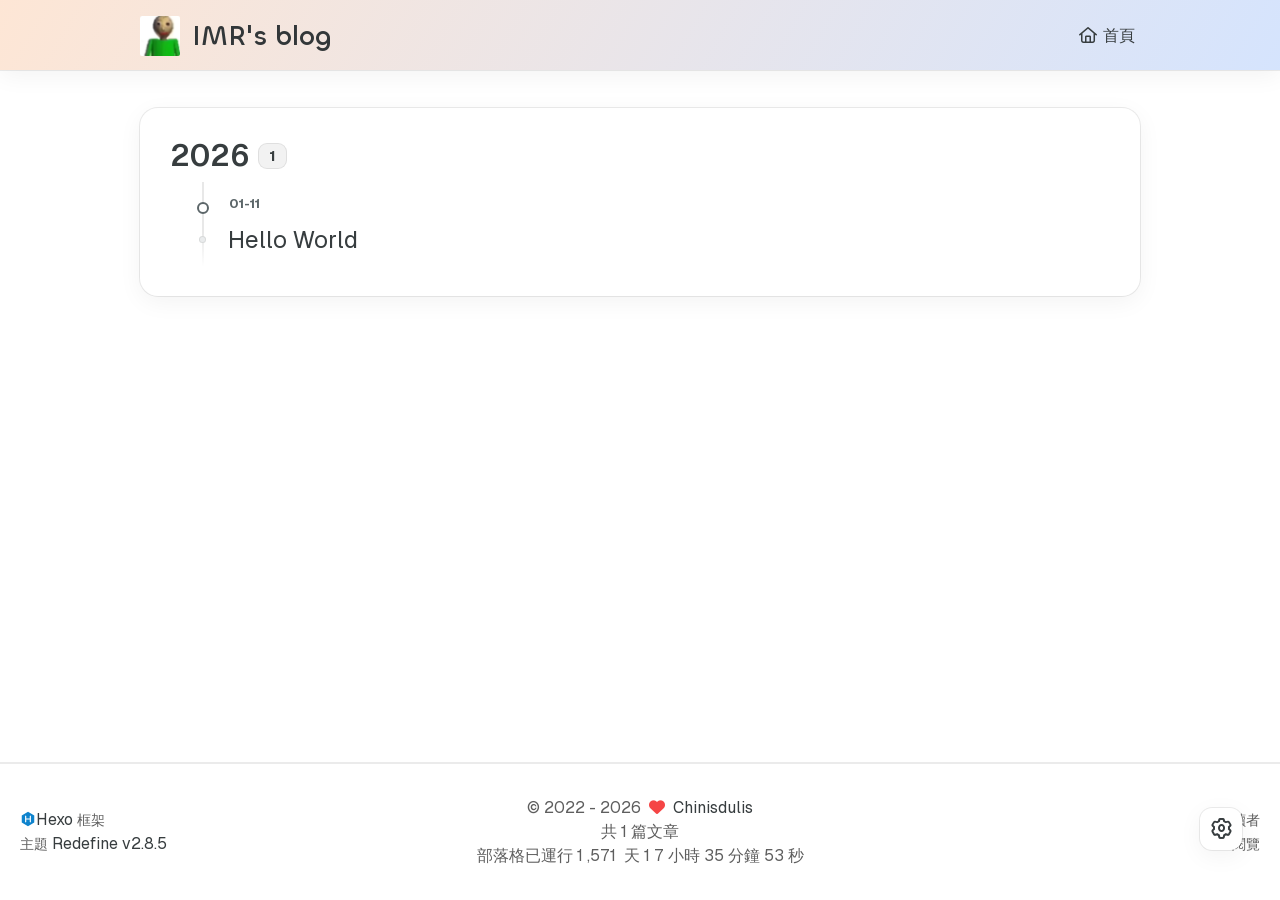
==== commit 3a390a55: "Site updated: 2026-01-11 21:57:06" ====
--- a/archives/index.html
+++ b/archives/index.html
@@ -123,7 +123,7 @@
     
     <!--- Seo Part-->
     
-    <link rel="canonical" href="http://chinisdulis.xyz/archives/"/>
+    <link rel="canonical" href="https://chinisdulis.xyz/archives/"/>
     <meta name="robots" content="index,follow">
     <meta name="googlebot" content="index,follow">
     <meta name="revisit-after" content="1 days">
@@ -134,17 +134,17 @@
         <meta name="description" content="Hexo Theme Redefine, Redefine Your Hexo Journey.">
 <meta property="og:type" content="website">
 <meta property="og:title" content="IMR&#39;s blog">
-<meta property="og:url" content="http://chinisdulis.xyz/archives/index.html">
+<meta property="og:url" content="https://chinisdulis.xyz/archives/index.html">
 <meta property="og:site_name" content="IMR&#39;s blog">
 <meta property="og:description" content="Hexo Theme Redefine, Redefine Your Hexo Journey.">
 <meta property="og:locale" content="zh_TW">
-<meta property="og:image" content="http://chinisdulis.xyz/images/redefine-og.webp">
+<meta property="og:image" content="https://chinisdulis.xyz/images/redefine-og.webp">
 <meta property="article:author" content="Chinisdulis">
 <meta property="article:tag" content="blog">
 <meta property="article:tag" content="lifestyle">
 <meta property="article:tag" content="tech">
 <meta name="twitter:card" content="summary">
-<meta name="twitter:image" content="http://chinisdulis.xyz/images/redefine-og.webp">
+<meta name="twitter:image" content="https://chinisdulis.xyz/images/redefine-og.webp">
     
     
     <!--- Icon Part-->
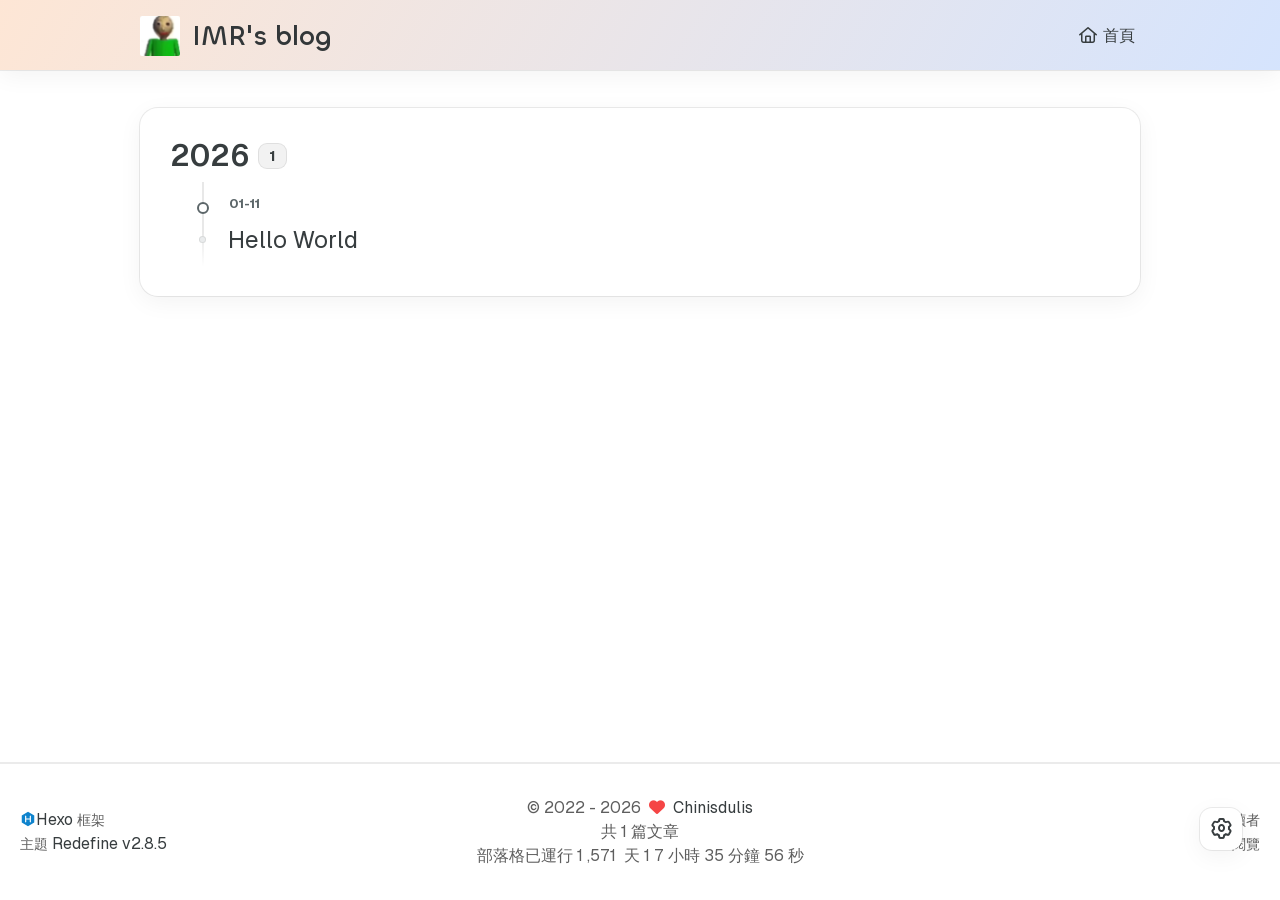
==== commit 1bc582cd: "Site updated: 2026-01-11 22:15:15" ====
--- a/archives/index.html
+++ b/archives/index.html
@@ -173,7 +173,7 @@
     
             
                 
-                    <link rel="stylesheet" href="/project/css/custom.css">
+                    <link rel="stylesheet" href="/css/custom.css">
                 
     
 
--- a/css/custom.css
+++ b/css/custom.css
@@ -0,0 +1,74 @@
+.home-banner-background img {
+    display: none !important;
+}
+
+.home-banner-background {
+    position: fixed !important;
+    inset: 0;
+    width: 100vw;
+    height: 100vh;
+    z-index: 0 !important;
+    overflow: hidden !important;
+    pointer-events: none !important;
+}
+
+/* ===== Day ===== */
+.home-banner-background::before {
+    content: "";
+    position: absolute;
+    inset: 0;
+    background-image: url('../images/day.png');
+    background-size: cover;
+    background-position: center -15%;
+    background-repeat: no-repeat;
+    z-index: 1;
+    opacity: 1;
+    transition: opacity 0.8s ease-in-out;
+}
+
+/* ===== Night ===== */
+.home-banner-background::after {
+    content: "";
+    position: absolute;
+    inset: 0;
+    background-image: url('../images/night.png');
+    background-size: cover;
+    background-position: center -15%;
+    background-repeat: no-repeat;
+    z-index: 2;
+    opacity: 0;
+    visibility: hidden;
+    transition: opacity 0.8s ease-in-out;
+}
+
+/* ===== Dark mode ===== */
+html.dark .home-banner-background::after,
+body.dark-mode .home-banner-background::after {
+    opacity: 1;
+    visibility: visible;
+}
+
+html.dark .home-banner-background::before,
+body.dark-mode .home-banner-background::before {
+    opacity: 0;
+}
+
+/* ===== Light mode ===== */
+html.light .home-banner-background::after,
+body.light-mode .home-banner-background::after {
+    opacity: 0;
+    visibility: hidden;
+}
+
+html.light .home-banner-background::before,
+body.light-mode .home-banner-background::before {
+    opacity: 1;
+}
+
+/* ===== Foreground ===== */
+.home-banner-container,
+.home-banner-main,
+.navbar-container {
+    position: relative;
+    z-index: 99;
+}
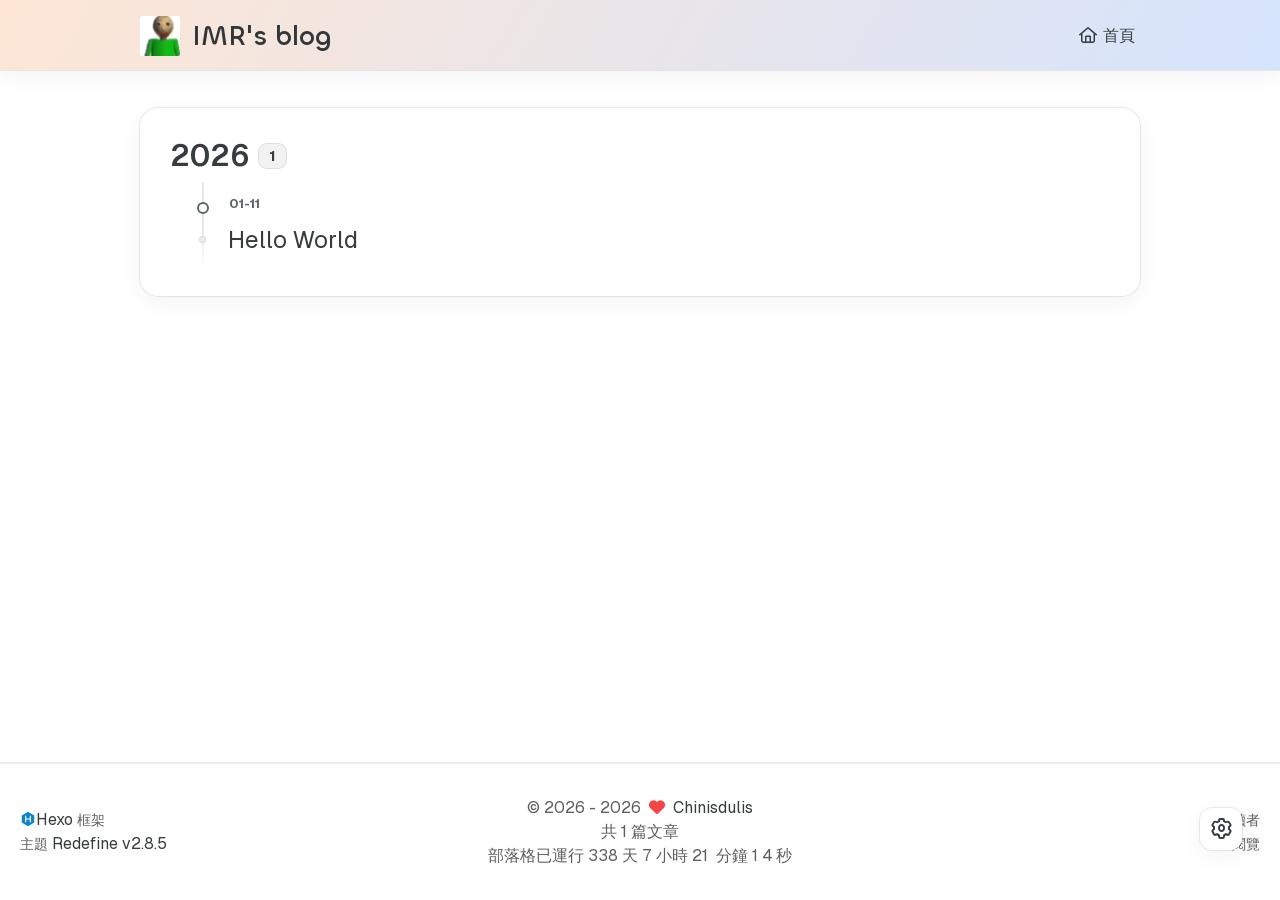
==== commit a5cd34f0: "Site updated: 2026-01-11 23:04:20" ====
--- a/archives/index.html
+++ b/archives/index.html
@@ -131,20 +131,20 @@
     
     
         
-        <meta name="description" content="Hexo Theme Redefine, Redefine Your Hexo Journey.">
+        <meta name="description" content="my own blog">
 <meta property="og:type" content="website">
 <meta property="og:title" content="IMR&#39;s blog">
 <meta property="og:url" content="https://chinisdulis.xyz/archives/index.html">
 <meta property="og:site_name" content="IMR&#39;s blog">
-<meta property="og:description" content="Hexo Theme Redefine, Redefine Your Hexo Journey.">
+<meta property="og:description" content="my own blog">
 <meta property="og:locale" content="zh_TW">
-<meta property="og:image" content="https://chinisdulis.xyz/images/redefine-og.webp">
+<meta property="og:image" content="https://chinisdulis.xyz/images/day.png">
 <meta property="article:author" content="Chinisdulis">
 <meta property="article:tag" content="blog">
 <meta property="article:tag" content="lifestyle">
 <meta property="article:tag" content="tech">
 <meta name="twitter:card" content="summary">
-<meta name="twitter:image" content="https://chinisdulis.xyz/images/redefine-og.webp">
+<meta name="twitter:image" content="https://chinisdulis.xyz/images/day.png">
     
     
     <!--- Icon Part-->
@@ -203,7 +203,7 @@
 
     <script id="hexo-configurations">
     window.config = {"hostname":"chinisdulis.xyz","root":"/","language":"zh-TW"};
-    window.theme = {"articles":{"style":{"font_size":"16px","line_height":1.5,"image_border_radius":"14px","image_alignment":"center","image_caption":false,"link_icon":true,"delete_mask":false,"title_alignment":"left","headings_top_spacing":{"h1":"3.2rem","h2":"2.4rem","h3":"1.9rem","h4":"1.6rem","h5":"1.4rem","h6":"1.3rem"}},"word_count":{"enable":true,"count":true,"min2read":true},"author_label":{"enable":true,"auto":false,"list":[]},"code_block":{"copy":true,"style":"mac","highlight_theme":{"light":"github","dark":"vs2015"},"font":{"enable":false,"family":null,"url":null}},"toc":{"enable":true,"max_depth":3,"number":false,"expand":true,"init_open":true},"copyright":{"enable":true,"default":"cc_by_nc_sa"},"lazyload":true,"pangu_js":false,"recommendation":{"enable":false,"title":"推荐阅读","limit":3,"mobile_limit":2,"placeholder":"/images/wallhaven-wqery6-light.webp","skip_dirs":[]}},"colors":{"primary":"#A31F34","secondary":null,"default_mode":"light"},"global":{"fonts":{"chinese":{"enable":false,"family":null,"url":null},"english":{"enable":false,"family":null,"url":null},"title":{"enable":false,"family":null,"url":null}},"content_max_width":"1000px","sidebar_width":"210px","hover":{"shadow":true,"scale":false},"scroll_progress":{"bar":false,"percentage":true},"website_counter":{"url":"https://cn.vercount.one/js","enable":true,"site_pv":true,"site_uv":true,"post_pv":true},"single_page":true,"preloader":{"enable":false,"custom_message":null},"side_tools":{"gear_rotation":true,"auto_expand":false},"open_graph":{"enable":true,"image":"/images/redefine-og.webp","description":"Hexo Theme Redefine, Redefine Your Hexo Journey."},"google_analytics":{"enable":false,"id":null}},"home_banner":{"enable":true,"style":"fixed","image":{"light":"/images/day_1.png","dark":"/images/day_1.png"},"title":"IMR's Blog","subtitle":{"text":["Also called Chinisdulis:)"],"hitokoto":{"enable":false,"show_author":false,"api":"https://v1.hitokoto.cn"},"typing_speed":67,"backing_speed":67,"starting_delay":567,"backing_delay":1567,"loop":true,"smart_backspace":true},"text_color":{"light":"#FF60AF","dark":"#FF60AF"},"text_style":{"title_size":"2.8rem","subtitle_size":"1.5rem","line_height":1.2},"custom_font":{"enable":false,"family":null,"url":null},"social_links":{"enable":false,"style":"default","links":{"github":null,"instagram":null,"zhihu":null,"twitter":null,"email":null},"qrs":{"weixin":null}}},"plugins":{"feed":{"enable":false},"aplayer":{"enable":false,"type":"fixed","audios":[{"name":null,"artist":null,"url":null,"cover":null,"lrc":null}]},"mermaid":{"enable":false,"version":"11.4.1"}},"version":"2.8.5","navbar":{"auto_hide":false,"color":{"left":"#f78736","right":"#367df7","transparency":35},"width":{"home":"1200px","pages":"1000px"},"links":{"Home":{"path":"/","icon":"fa-regular fa-house"}},"search":{"enable":false,"preload":true}},"page_templates":{"friends_column":2,"tags_style":"blur"},"home":{"sidebar":{"enable":true,"position":"left","first_item":"menu","announcement":null,"show_on_mobile":true,"links":null},"article_date_format":"auto","excerpt_length":200,"categories":{"enable":true,"limit":3},"tags":{"enable":true,"limit":3}},"footerStart":"2022/8/17 11:45:14"};
+    window.theme = {"articles":{"style":{"font_size":"16px","line_height":1.5,"image_border_radius":"14px","image_alignment":"center","image_caption":false,"link_icon":true,"delete_mask":false,"title_alignment":"left","headings_top_spacing":{"h1":"3.2rem","h2":"2.4rem","h3":"1.9rem","h4":"1.6rem","h5":"1.4rem","h6":"1.3rem"}},"word_count":{"enable":true,"count":true,"min2read":true},"author_label":{"enable":true,"auto":false,"list":[]},"code_block":{"copy":true,"style":"mac","highlight_theme":{"light":"github","dark":"vs2015"},"font":{"enable":false,"family":null,"url":null}},"toc":{"enable":true,"max_depth":3,"number":false,"expand":true,"init_open":true},"copyright":{"enable":true,"default":"cc_by_nc_sa"},"lazyload":true,"pangu_js":false,"recommendation":{"enable":false,"title":"推荐阅读","limit":3,"mobile_limit":2,"placeholder":"/images/wallhaven-wqery6-light.webp","skip_dirs":[]}},"colors":{"primary":"#A31F34","secondary":null,"default_mode":"light"},"global":{"fonts":{"chinese":{"enable":false,"family":null,"url":null},"english":{"enable":false,"family":null,"url":null},"title":{"enable":false,"family":null,"url":null}},"content_max_width":"1000px","sidebar_width":"210px","hover":{"shadow":true,"scale":false},"scroll_progress":{"bar":false,"percentage":true},"website_counter":{"url":"https://cn.vercount.one/js","enable":true,"site_pv":true,"site_uv":true,"post_pv":true},"single_page":true,"preloader":{"enable":false,"custom_message":null},"side_tools":{"gear_rotation":true,"auto_expand":false},"open_graph":{"enable":true,"image":"/images/day.png","description":"my own blog"},"google_analytics":{"enable":false,"id":null}},"home_banner":{"enable":true,"style":"fixed","image":{"light":"/images/day.png","dark":"/images/night.png"},"title":"IMR's Blog","subtitle":{"text":["Also called Chinisdulis:)"],"hitokoto":{"enable":false,"show_author":false,"api":"https://v1.hitokoto.cn"},"typing_speed":67,"backing_speed":67,"starting_delay":567,"backing_delay":1567,"loop":true,"smart_backspace":true},"text_color":{"light":"#FF60AF","dark":"#FF60AF"},"text_style":{"title_size":"2.8rem","subtitle_size":"1.5rem","line_height":1.2},"custom_font":{"enable":false,"family":null,"url":null},"social_links":{"enable":false,"style":"default","links":{"github":null,"instagram":null,"zhihu":null,"twitter":null,"email":null},"qrs":{"weixin":null}}},"plugins":{"feed":{"enable":false},"aplayer":{"enable":false,"type":"fixed","audios":[{"name":null,"artist":null,"url":null,"cover":null,"lrc":null}]},"mermaid":{"enable":false,"version":"11.4.1"}},"version":"2.8.5","navbar":{"auto_hide":false,"color":{"left":"#f78736","right":"#367df7","transparency":35},"width":{"home":"1200px","pages":"1000px"},"links":{"Home":{"path":"/","icon":"fa-regular fa-house"}},"search":{"enable":false,"preload":true}},"page_templates":{"friends_column":2,"tags_style":"blur"},"home":{"sidebar":{"enable":true,"position":"left","first_item":"menu","announcement":null,"show_on_mobile":true,"links":null},"article_date_format":"auto","excerpt_length":200,"categories":{"enable":true,"limit":3},"tags":{"enable":true,"limit":3}},"footerStart":"2026/1/1 22:00:00"};
     window.lang_ago = {"second":"%s 秒前","minute":"%s 分鐘前","hour":"%s 小時前","day":"%s 天前","week":"%s 周前","month":"%s 個月前","year":"%s 年前"};
     window.data = {"masonry":false};
   </script>
@@ -393,7 +393,7 @@
         <div class="text-center">
             &copy;
             
-              <span>2022</span>
+              <span>2026</span>
               -
             
             2026&nbsp;&nbsp;<i class="fa-solid fa-heart fa-beat" style="--fa-animation-duration: 0.5s; color: #f54545"></i>&nbsp;&nbsp;<a href="/">Chinisdulis</a>
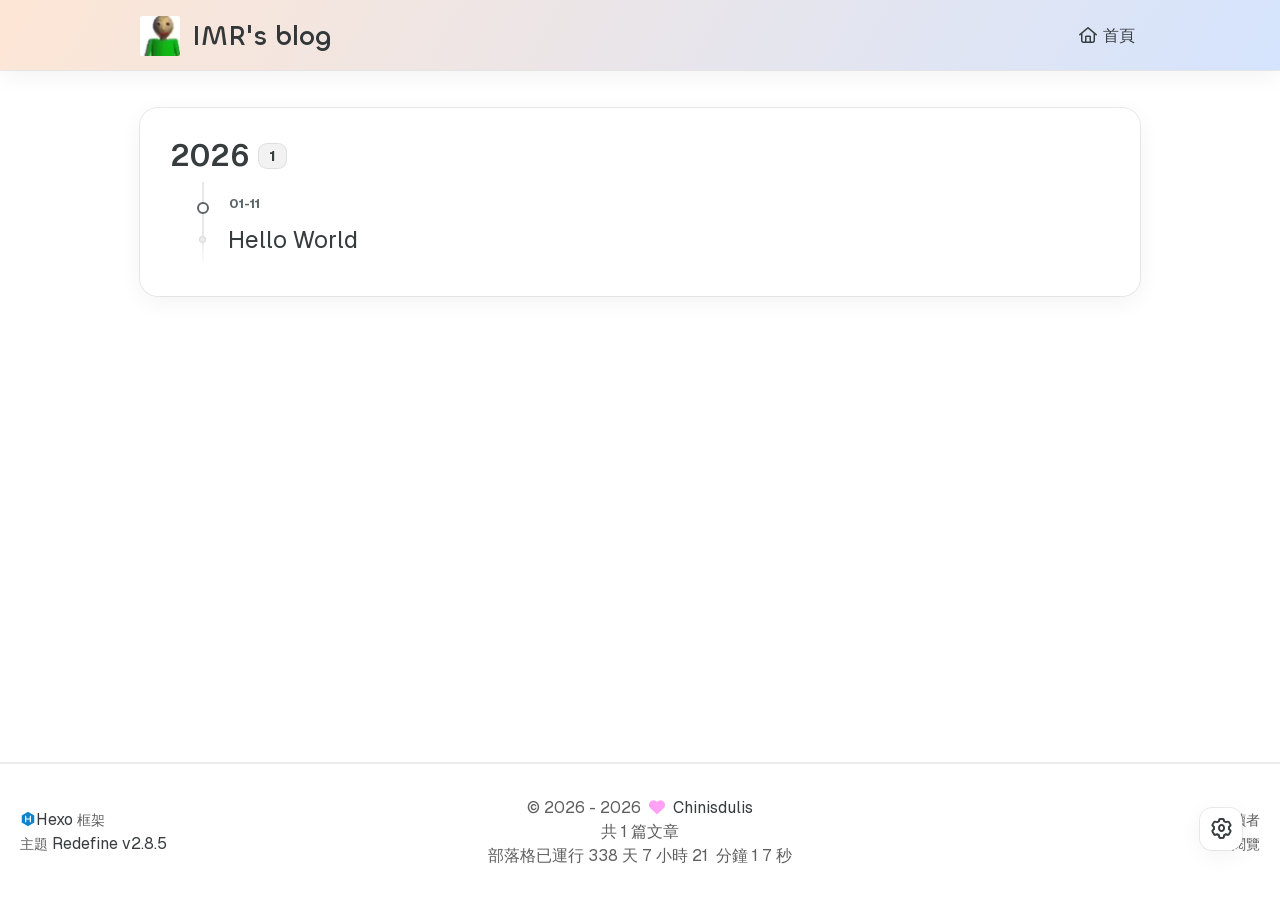
==== commit a8c4a670: "Site updated: 2026-01-11 23:13:43" ====
--- a/archives/index.html
+++ b/archives/index.html
@@ -150,7 +150,7 @@
     <!--- Icon Part-->
     <link rel="icon" type="image/png" href="/images/favicon.jpg" sizes="192x192">
     <link rel="apple-touch-icon" sizes="180x180" href="/images/favicon.jpg">
-    <meta name="theme-color" content="#A31F34">
+    <meta name="theme-color" content="#f25caa">
     <link rel="shortcut icon" href="/images/favicon.jpg">
     <!--- Page Info-->
     
@@ -203,7 +203,7 @@
 
     <script id="hexo-configurations">
     window.config = {"hostname":"chinisdulis.xyz","root":"/","language":"zh-TW"};
-    window.theme = {"articles":{"style":{"font_size":"16px","line_height":1.5,"image_border_radius":"14px","image_alignment":"center","image_caption":false,"link_icon":true,"delete_mask":false,"title_alignment":"left","headings_top_spacing":{"h1":"3.2rem","h2":"2.4rem","h3":"1.9rem","h4":"1.6rem","h5":"1.4rem","h6":"1.3rem"}},"word_count":{"enable":true,"count":true,"min2read":true},"author_label":{"enable":true,"auto":false,"list":[]},"code_block":{"copy":true,"style":"mac","highlight_theme":{"light":"github","dark":"vs2015"},"font":{"enable":false,"family":null,"url":null}},"toc":{"enable":true,"max_depth":3,"number":false,"expand":true,"init_open":true},"copyright":{"enable":true,"default":"cc_by_nc_sa"},"lazyload":true,"pangu_js":false,"recommendation":{"enable":false,"title":"推荐阅读","limit":3,"mobile_limit":2,"placeholder":"/images/wallhaven-wqery6-light.webp","skip_dirs":[]}},"colors":{"primary":"#A31F34","secondary":null,"default_mode":"light"},"global":{"fonts":{"chinese":{"enable":false,"family":null,"url":null},"english":{"enable":false,"family":null,"url":null},"title":{"enable":false,"family":null,"url":null}},"content_max_width":"1000px","sidebar_width":"210px","hover":{"shadow":true,"scale":false},"scroll_progress":{"bar":false,"percentage":true},"website_counter":{"url":"https://cn.vercount.one/js","enable":true,"site_pv":true,"site_uv":true,"post_pv":true},"single_page":true,"preloader":{"enable":false,"custom_message":null},"side_tools":{"gear_rotation":true,"auto_expand":false},"open_graph":{"enable":true,"image":"/images/day.png","description":"my own blog"},"google_analytics":{"enable":false,"id":null}},"home_banner":{"enable":true,"style":"fixed","image":{"light":"/images/day.png","dark":"/images/night.png"},"title":"IMR's Blog","subtitle":{"text":["Also called Chinisdulis:)"],"hitokoto":{"enable":false,"show_author":false,"api":"https://v1.hitokoto.cn"},"typing_speed":67,"backing_speed":67,"starting_delay":567,"backing_delay":1567,"loop":true,"smart_backspace":true},"text_color":{"light":"#FF60AF","dark":"#FF60AF"},"text_style":{"title_size":"2.8rem","subtitle_size":"1.5rem","line_height":1.2},"custom_font":{"enable":false,"family":null,"url":null},"social_links":{"enable":false,"style":"default","links":{"github":null,"instagram":null,"zhihu":null,"twitter":null,"email":null},"qrs":{"weixin":null}}},"plugins":{"feed":{"enable":false},"aplayer":{"enable":false,"type":"fixed","audios":[{"name":null,"artist":null,"url":null,"cover":null,"lrc":null}]},"mermaid":{"enable":false,"version":"11.4.1"}},"version":"2.8.5","navbar":{"auto_hide":false,"color":{"left":"#f78736","right":"#367df7","transparency":35},"width":{"home":"1200px","pages":"1000px"},"links":{"Home":{"path":"/","icon":"fa-regular fa-house"}},"search":{"enable":false,"preload":true}},"page_templates":{"friends_column":2,"tags_style":"blur"},"home":{"sidebar":{"enable":true,"position":"left","first_item":"menu","announcement":null,"show_on_mobile":true,"links":null},"article_date_format":"auto","excerpt_length":200,"categories":{"enable":true,"limit":3},"tags":{"enable":true,"limit":3}},"footerStart":"2026/1/1 22:00:00"};
+    window.theme = {"articles":{"style":{"font_size":"16px","line_height":1.5,"image_border_radius":"14px","image_alignment":"center","image_caption":false,"link_icon":true,"delete_mask":false,"title_alignment":"left","headings_top_spacing":{"h1":"3.2rem","h2":"2.4rem","h3":"1.9rem","h4":"1.6rem","h5":"1.4rem","h6":"1.3rem"}},"word_count":{"enable":true,"count":true,"min2read":true},"author_label":{"enable":true,"auto":false,"list":[]},"code_block":{"copy":true,"style":"mac","highlight_theme":{"light":"github","dark":"vs2015"},"font":{"enable":false,"family":null,"url":null}},"toc":{"enable":true,"max_depth":3,"number":false,"expand":true,"init_open":true},"copyright":{"enable":true,"default":"cc_by_nc_sa"},"lazyload":true,"pangu_js":false,"recommendation":{"enable":false,"title":"推荐阅读","limit":3,"mobile_limit":2,"placeholder":"/images/wallhaven-wqery6-light.webp","skip_dirs":[]}},"colors":{"primary":"#f25caa","secondary":"#f05cf2","default_mode":"light"},"global":{"fonts":{"chinese":{"enable":false,"family":null,"url":null},"english":{"enable":false,"family":null,"url":null},"title":{"enable":false,"family":null,"url":null}},"content_max_width":"1000px","sidebar_width":"210px","hover":{"shadow":true,"scale":false},"scroll_progress":{"bar":false,"percentage":true},"website_counter":{"url":"https://cn.vercount.one/js","enable":true,"site_pv":true,"site_uv":true,"post_pv":true},"single_page":true,"preloader":{"enable":false,"custom_message":null},"side_tools":{"gear_rotation":true,"auto_expand":false},"open_graph":{"enable":true,"image":"/images/day.png","description":"my own blog"},"google_analytics":{"enable":false,"id":null}},"home_banner":{"enable":true,"style":"fixed","image":{"light":"/images/day.png","dark":"/images/night.png"},"title":"IMR's Blog","subtitle":{"text":["Also called Chinisdulis:)"],"hitokoto":{"enable":false,"show_author":false,"api":"https://v1.hitokoto.cn"},"typing_speed":67,"backing_speed":67,"starting_delay":567,"backing_delay":1567,"loop":true,"smart_backspace":true},"text_color":{"light":"#2b2729","dark":"#d6d4d5"},"text_style":{"title_size":"2.8rem","subtitle_size":"1.5rem","line_height":1.2},"custom_font":{"enable":false,"family":null,"url":null},"social_links":{"enable":false,"style":"default","links":{"github":null,"instagram":null,"zhihu":null,"twitter":null,"email":null},"qrs":{"weixin":null}}},"plugins":{"feed":{"enable":false},"aplayer":{"enable":false,"type":"fixed","audios":[{"name":null,"artist":null,"url":null,"cover":null,"lrc":null}]},"mermaid":{"enable":false,"version":"11.4.1"}},"version":"2.8.5","navbar":{"auto_hide":false,"color":{"left":"#ffa1f4","right":"#ffa1f4","transparency":35},"width":{"home":"1200px","pages":"1000px"},"links":{"Home":{"path":"/","icon":"fa-regular fa-house"}},"search":{"enable":false,"preload":true}},"page_templates":{"friends_column":2,"tags_style":"blur"},"home":{"sidebar":{"enable":true,"position":"left","first_item":"menu","announcement":null,"show_on_mobile":true,"links":null},"article_date_format":"auto","excerpt_length":200,"categories":{"enable":true,"limit":3},"tags":{"enable":true,"limit":3}},"footerStart":"2026/1/1 22:00:00"};
     window.lang_ago = {"second":"%s 秒前","minute":"%s 分鐘前","hour":"%s 小時前","day":"%s 天前","week":"%s 周前","month":"%s 個月前","year":"%s 年前"};
     window.data = {"masonry":false};
   </script>
@@ -396,7 +396,7 @@
               <span>2026</span>
               -
             
-            2026&nbsp;&nbsp;<i class="fa-solid fa-heart fa-beat" style="--fa-animation-duration: 0.5s; color: #f54545"></i>&nbsp;&nbsp;<a href="/">Chinisdulis</a>
+            2026&nbsp;&nbsp;<i class="fa-solid fa-heart fa-beat" style="--fa-animation-duration: 0.5s; color: #ffa1f4"></i>&nbsp;&nbsp;<a href="/">Chinisdulis</a>
             
                 
                 <p class="post-count space-x-0.5">
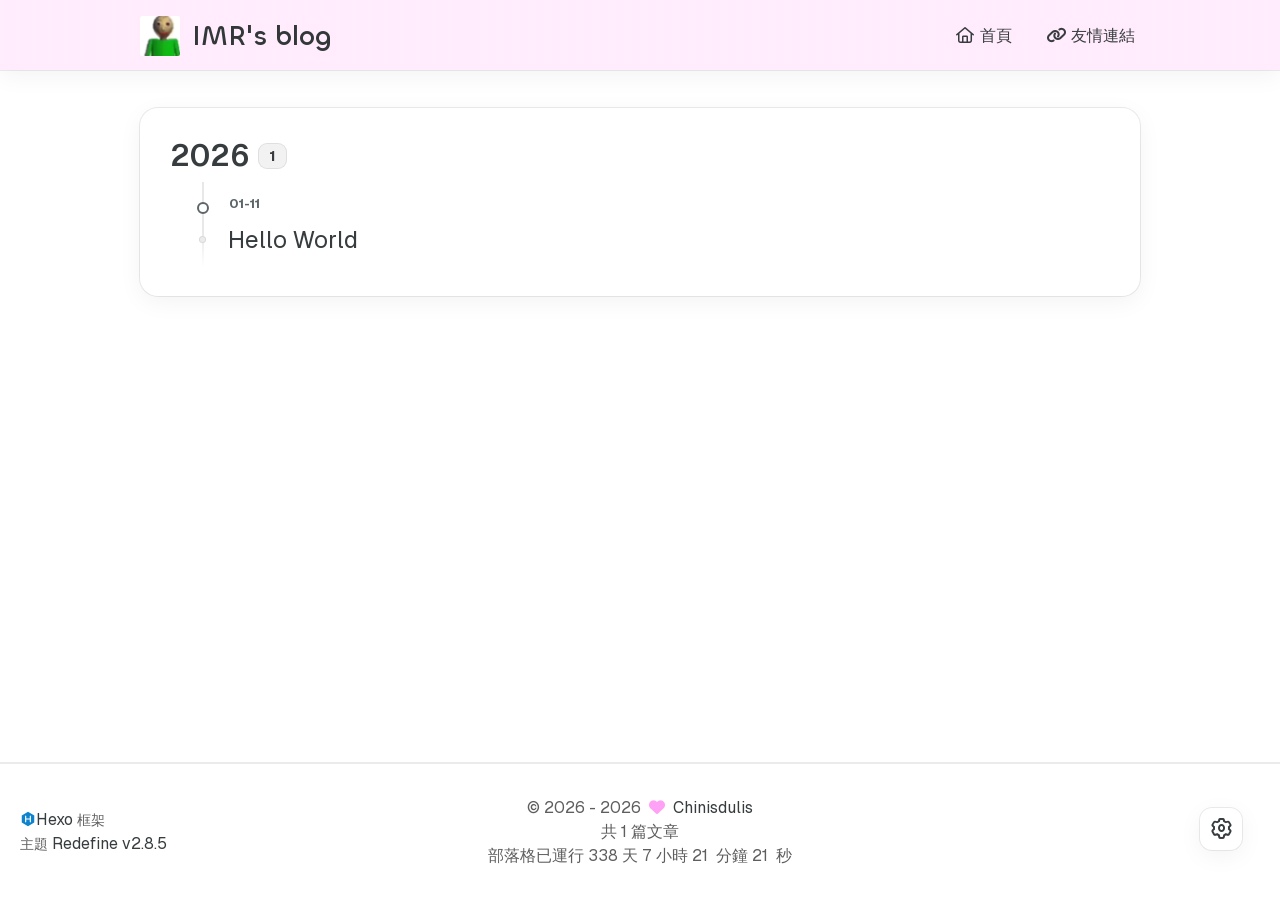
==== commit b6d9c3d1: "Site updated: 2026-01-12 22:30:24" ====
--- a/archives/index.html
+++ b/archives/index.html
@@ -203,7 +203,7 @@
 
     <script id="hexo-configurations">
     window.config = {"hostname":"chinisdulis.xyz","root":"/","language":"zh-TW"};
-    window.theme = {"articles":{"style":{"font_size":"16px","line_height":1.5,"image_border_radius":"14px","image_alignment":"center","image_caption":false,"link_icon":true,"delete_mask":false,"title_alignment":"left","headings_top_spacing":{"h1":"3.2rem","h2":"2.4rem","h3":"1.9rem","h4":"1.6rem","h5":"1.4rem","h6":"1.3rem"}},"word_count":{"enable":true,"count":true,"min2read":true},"author_label":{"enable":true,"auto":false,"list":[]},"code_block":{"copy":true,"style":"mac","highlight_theme":{"light":"github","dark":"vs2015"},"font":{"enable":false,"family":null,"url":null}},"toc":{"enable":true,"max_depth":3,"number":false,"expand":true,"init_open":true},"copyright":{"enable":true,"default":"cc_by_nc_sa"},"lazyload":true,"pangu_js":false,"recommendation":{"enable":false,"title":"推荐阅读","limit":3,"mobile_limit":2,"placeholder":"/images/wallhaven-wqery6-light.webp","skip_dirs":[]}},"colors":{"primary":"#f25caa","secondary":"#f05cf2","default_mode":"light"},"global":{"fonts":{"chinese":{"enable":false,"family":null,"url":null},"english":{"enable":false,"family":null,"url":null},"title":{"enable":false,"family":null,"url":null}},"content_max_width":"1000px","sidebar_width":"210px","hover":{"shadow":true,"scale":false},"scroll_progress":{"bar":false,"percentage":true},"website_counter":{"url":"https://cn.vercount.one/js","enable":true,"site_pv":true,"site_uv":true,"post_pv":true},"single_page":true,"preloader":{"enable":false,"custom_message":null},"side_tools":{"gear_rotation":true,"auto_expand":false},"open_graph":{"enable":true,"image":"/images/day.png","description":"my own blog"},"google_analytics":{"enable":false,"id":null}},"home_banner":{"enable":true,"style":"fixed","image":{"light":"/images/day.png","dark":"/images/night.png"},"title":"IMR's Blog","subtitle":{"text":["Also called Chinisdulis:)"],"hitokoto":{"enable":false,"show_author":false,"api":"https://v1.hitokoto.cn"},"typing_speed":67,"backing_speed":67,"starting_delay":567,"backing_delay":1567,"loop":true,"smart_backspace":true},"text_color":{"light":"#2b2729","dark":"#d6d4d5"},"text_style":{"title_size":"2.8rem","subtitle_size":"1.5rem","line_height":1.2},"custom_font":{"enable":false,"family":null,"url":null},"social_links":{"enable":false,"style":"default","links":{"github":null,"instagram":null,"zhihu":null,"twitter":null,"email":null},"qrs":{"weixin":null}}},"plugins":{"feed":{"enable":false},"aplayer":{"enable":false,"type":"fixed","audios":[{"name":null,"artist":null,"url":null,"cover":null,"lrc":null}]},"mermaid":{"enable":false,"version":"11.4.1"}},"version":"2.8.5","navbar":{"auto_hide":false,"color":{"left":"#ffa1f4","right":"#ffa1f4","transparency":35},"width":{"home":"1200px","pages":"1000px"},"links":{"Home":{"path":"/","icon":"fa-regular fa-house"}},"search":{"enable":false,"preload":true}},"page_templates":{"friends_column":2,"tags_style":"blur"},"home":{"sidebar":{"enable":true,"position":"left","first_item":"menu","announcement":null,"show_on_mobile":true,"links":null},"article_date_format":"auto","excerpt_length":200,"categories":{"enable":true,"limit":3},"tags":{"enable":true,"limit":3}},"footerStart":"2026/1/1 22:00:00"};
+    window.theme = {"articles":{"style":{"font_size":"16px","line_height":1.5,"image_border_radius":"14px","image_alignment":"center","image_caption":false,"link_icon":true,"delete_mask":false,"title_alignment":"left","headings_top_spacing":{"h1":"3.2rem","h2":"2.4rem","h3":"1.9rem","h4":"1.6rem","h5":"1.4rem","h6":"1.3rem"}},"word_count":{"enable":true,"count":true,"min2read":true},"author_label":{"enable":true,"auto":false,"list":[]},"code_block":{"copy":true,"style":"mac","highlight_theme":{"light":"github","dark":"vs2015"},"font":{"enable":false,"family":null,"url":null}},"toc":{"enable":true,"max_depth":3,"number":false,"expand":true,"init_open":true},"copyright":{"enable":true,"default":"cc_by_nc_sa"},"lazyload":true,"pangu_js":false,"recommendation":{"enable":false,"title":"推荐阅读","limit":3,"mobile_limit":2,"placeholder":"/images/wallhaven-wqery6-light.webp","skip_dirs":[]}},"colors":{"primary":"#f25caa","secondary":"#f05cf2","default_mode":"light"},"global":{"fonts":{"chinese":{"enable":false,"family":null,"url":null},"english":{"enable":false,"family":null,"url":null},"title":{"enable":false,"family":null,"url":null}},"content_max_width":"1000px","sidebar_width":"210px","hover":{"shadow":true,"scale":false},"scroll_progress":{"bar":false,"percentage":true},"website_counter":{"url":"https://cn.vercount.one/js","enable":true,"site_pv":false,"site_uv":false,"post_pv":false},"single_page":true,"preloader":{"enable":false,"custom_message":null},"side_tools":{"gear_rotation":true,"auto_expand":false},"open_graph":{"enable":true,"image":"/images/day.png","description":"my own blog"},"google_analytics":{"enable":false,"id":null}},"home_banner":{"enable":true,"style":"fixed","image":{"light":"/images/day.png","dark":"/images/night.png"},"title":"IMR's Blog","subtitle":{"text":["Also called Chinisdulis:)"],"hitokoto":{"enable":false,"show_author":false,"api":"https://v1.hitokoto.cn"},"typing_speed":67,"backing_speed":67,"starting_delay":567,"backing_delay":1567,"loop":true,"smart_backspace":true},"text_color":{"light":"#2b2729","dark":"#d6d4d5"},"text_style":{"title_size":"2.8rem","subtitle_size":"1.5rem","line_height":1.2},"custom_font":{"enable":false,"family":null,"url":null},"social_links":{"enable":false,"style":"default","links":{"github":null,"instagram":null,"zhihu":null,"twitter":null,"email":null},"qrs":{"weixin":null}}},"plugins":{"feed":{"enable":false},"aplayer":{"enable":false,"type":"fixed","audios":[{"name":null,"artist":null,"url":null,"cover":null,"lrc":null}]},"mermaid":{"enable":false,"version":"11.4.1"}},"version":"2.8.5","navbar":{"auto_hide":false,"color":{"left":"#ffa1f4","right":"#ffa1f4","transparency":35},"width":{"home":"1200px","pages":"1000px"},"links":{"Home":{"path":"/","icon":"fa-regular fa-house"},"friends":{"icon":"fa-solid fa-link","path":"/links/"}},"search":{"enable":false,"preload":true}},"page_templates":{"friends_column":2,"tags_style":"blur"},"home":{"sidebar":{"enable":true,"position":"left","first_item":"menu","announcement":null,"show_on_mobile":true,"links":null},"article_date_format":"auto","excerpt_length":200,"categories":{"enable":true,"limit":3},"tags":{"enable":true,"limit":3}},"footerStart":"2026/1/1 22:00:00"};
     window.lang_ago = {"second":"%s 秒前","minute":"%s 分鐘前","hour":"%s 小時前","day":"%s 天前","week":"%s 周前","month":"%s 個月前","year":"%s 年前"};
     window.data = {"masonry":false};
   </script>
@@ -284,6 +284,23 @@
                                 
                             </li>
                     
+                        
+                            
+
+                            <li class="navbar-item">
+                                <!-- Menu -->
+                                <a class=""
+                                   href="/links/"
+                                        >
+                                    <i class="fa-solid fa-link fa-fw"></i>
+                                    友情連結
+                                    
+                                </a>
+
+                                <!-- Submenu -->
+                                
+                            </li>
+                    
                     
                 </ul>
             </div>
@@ -314,6 +331,26 @@
                             </span>
                             
                                 <i class="fa-regular fa-house fa-sm fa-fw"></i>
+                            
+                        </a>
+                        
+
+                        
+                    </li>
+            
+                
+                    
+
+                    <li class="drawer-navbar-item text-base my-1.5 flex flex-col w-full">
+                        
+                        <a class="py-1.5 px-2 flex flex-row items-center justify-between gap-1 hover:!text-primary active:!text-primary text-2xl font-semibold group border-b border-border-color hover:border-primary w-full "
+                           href="/links/"
+                        >
+                            <span>
+                                友情連結
+                            </span>
+                            
+                                <i class="fa-solid fa-link fa-sm fa-fw"></i>
                             
                         </a>
                         
@@ -411,16 +448,6 @@
             <script data-swup-reload-script src="https://cn.vercount.one/js"></script>
             <div class="relative text-center lg:absolute lg:right-[20px] lg:top-1/2 lg:-translate-y-1/2 lg:text-right">
                 
-                    <span id="busuanzi_container_site_uv" class="lg:!block">
-                        <span class="text-sm">讀者</span>
-                        <span id="busuanzi_value_site_uv"></span>
-                    </span>
-                
-                
-                    <span id="busuanzi_container_site_pv" class="lg:!block">
-                        <span class="text-sm">閱覽</span>
-                        <span id="busuanzi_value_site_pv"></span>
-                    </span>
                 
             </div>
         
--- a/css/style.css
+++ b/css/style.css
@@ -126,7 +126,7 @@
   --second-background-color: #fafafa;
   --third-background-color: #f7f7f7;
   --third-background-color-transparent: rgba(241,241,241,0.6);
-  --primary-color: #a31f34;
+  --primary-color: #f25caa;
   --first-text-color: #323739;
   --second-text-color: #343a3c;
   --third-text-color: #5c6669;
@@ -134,7 +134,7 @@
   --default-text-color: #373d3f;
   --invert-text-color: #bebec6;
   --border-color: rgba(0,0,0,0.08);
-  --selection-color: #be243c;
+  --selection-color: #f36cb2;
   --shadow-color-1: rgba(0,0,0,0.08);
   --shadow-color-2: rgba(0,0,0,0.05);
   --shadow-hover-color: rgba(0,0,0,0.28);
@@ -155,7 +155,7 @@
   --note-type-title-bg: #fdf3e9;
   --note-black-title-bg: #e9e9e9;
   --note-purple-title-bg: #f9e9fd;
-  --home-banner-text-color: #ff60af;
+  --home-banner-text-color: #2b2729;
   --home-banner-icons-container-border-color: rgba(255,255,255,0.35);
   --home-banner-icons-container-background-color: rgba(255,255,255,0.3);
   --redefine-box-shadow: var(--shadow-color-2) 0px 6px 24px 0px, var(--shadow-color-1) 0px 0px 0px 1px;
@@ -173,7 +173,7 @@
   --second-background-color: #fafafa;
   --third-background-color: #f7f7f7;
   --third-background-color-transparent: rgba(241,241,241,0.6);
-  --primary-color: #a31f34;
+  --primary-color: #f25caa;
   --first-text-color: #323739;
   --second-text-color: #343a3c;
   --third-text-color: #5c6669;
@@ -181,7 +181,7 @@
   --default-text-color: #373d3f;
   --invert-text-color: #bebec6;
   --border-color: rgba(0,0,0,0.08);
-  --selection-color: #be243c;
+  --selection-color: #f36cb2;
   --shadow-color-1: rgba(0,0,0,0.08);
   --shadow-color-2: rgba(0,0,0,0.05);
   --shadow-hover-color: rgba(0,0,0,0.28);
@@ -202,7 +202,7 @@
   --note-type-title-bg: #fdf3e9;
   --note-black-title-bg: #e9e9e9;
   --note-purple-title-bg: #f9e9fd;
-  --home-banner-text-color: #ff60af;
+  --home-banner-text-color: #2b2729;
   --home-banner-icons-container-border-color: rgba(255,255,255,0.35);
   --home-banner-icons-container-background-color: rgba(255,255,255,0.3);
   --redefine-box-shadow: var(--shadow-color-2) 0px 6px 24px 0px, var(--shadow-color-1) 0px 0px 0px 1px;
@@ -220,7 +220,7 @@
   --second-background-color: #242529;
   --third-background-color: #292b2f;
   --third-background-color-transparent: rgba(32,33,36,0.6);
-  --primary-color: #a31f34;
+  --primary-color: #f25caa;
   --first-text-color: #d2d2d7;
   --second-text-color: #cbcbd1;
   --third-text-color: #9595a2;
@@ -228,7 +228,7 @@
   --default-text-color: #bebec6;
   --invert-text-color: #373d3f;
   --border-color: rgba(255,255,255,0.08);
-  --selection-color: #be243c;
+  --selection-color: #f36cb2;
   --shadow-color-1: rgba(255,255,255,0.08);
   --shadow-color-2: rgba(255,255,255,0.05);
   --shadow-hover-color: rgba(69,69,69,0.28);
@@ -249,7 +249,7 @@
   --note-type-title-bg: #4e3a1e;
   --note-black-title-bg: #1e1e1e;
   --note-purple-title-bg: #4e1e4e;
-  --home-banner-text-color: #ff60af;
+  --home-banner-text-color: #d6d4d5;
   --home-banner-icons-container-border-color: rgba(197,197,197,0.35);
   --home-banner-icons-container-background-color: rgba(197,197,197,0.3);
   --redefine-box-shadow: var(--shadow-color-2) 0px 6px 24px 0px, var(--shadow-color-1) 0px 0px 0px 1px;
@@ -1735,7 +1735,7 @@
   display: flex;
   align-items: center;
   justify-content: center;
-  background: linear-gradient(120deg, rgba(247,135,54,0.208) 0%, rgba(54,125,247,0.208) 100%);
+  background: linear-gradient(120deg, rgba(255,161,244,0.208) 0%, rgba(255,161,244,0.208) 100%);
   -webkit-backdrop-filter: blur(10px);
   backdrop-filter: blur(10px);
   padding-top: 2px;
@@ -2694,7 +2694,7 @@
   --waline-light-grey: #999;
   --waline-dark-grey: #666;
   --waline-theme-color: var(--primary-color);
-  --waline-active-color: #be243c;
+  --waline-active-color: #f36cb2;
   --waline-color: #444;
   --waline-bgcolor: var(--background-color);
   --waline-bgcolor-light: var(--second-background-color);
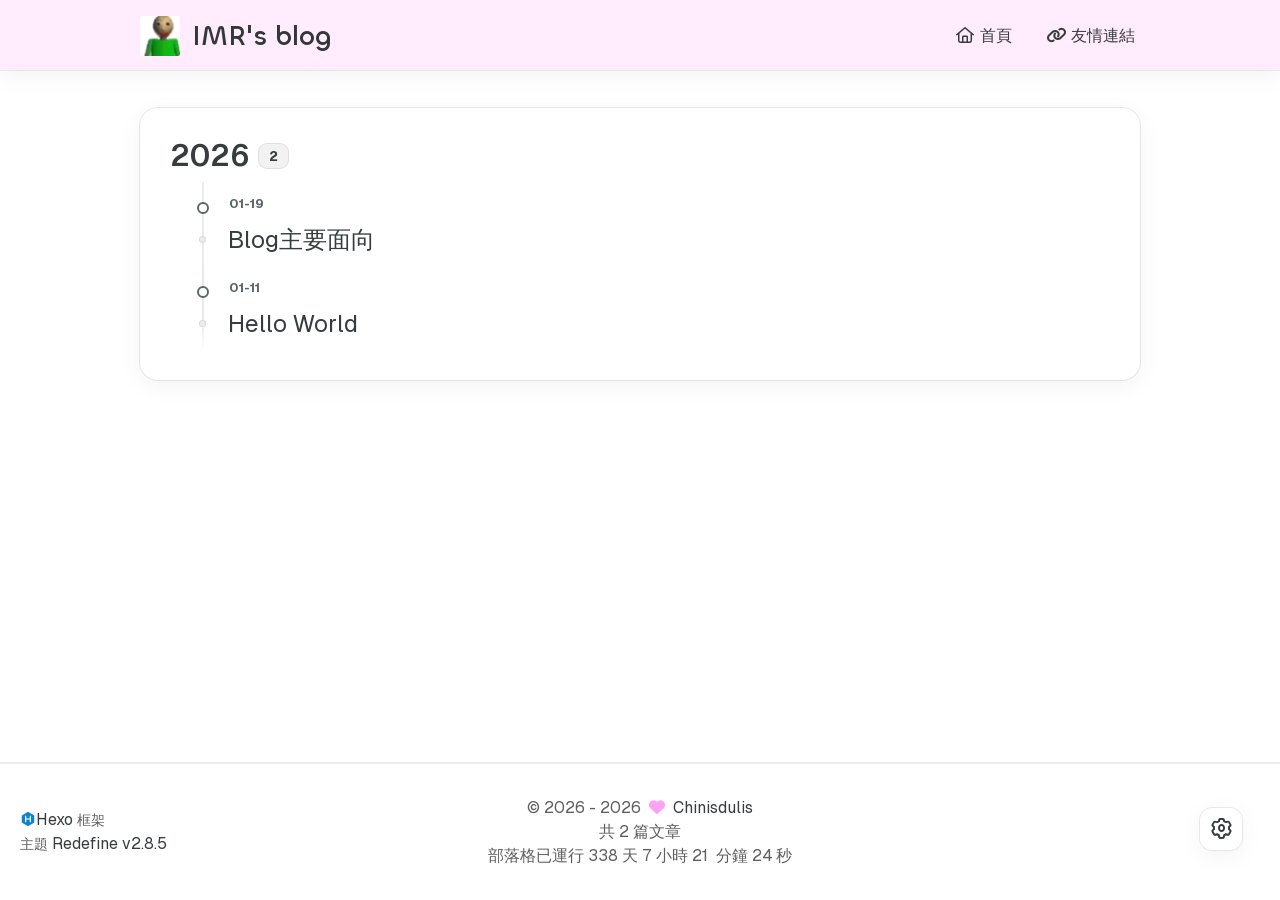
==== commit 7d88db30: "Site updated: 2026-01-19 13:48:02" ====
--- a/archives/index.html
+++ b/archives/index.html
@@ -373,7 +373,7 @@
         <div class="label text-third-text-color text-sm">分類</div>
     </a>
     <a class="item tag-count-item flex flex-col justify-center items-center w-20" href="/archives">
-        <div class="number text-2xl sm:text-xl text-second-text-color font-semibold">1</div>
+        <div class="number text-2xl sm:text-xl text-second-text-color font-semibold">2</div>
         <div class="label text-third-text-color text-sm">文章</div>
     </a>
 </div>
@@ -397,13 +397,25 @@
         <section class="archive-item mb-spacing-unit last:mb-0">
             <div class="archive-item-header flex flex-row items-center mb-2">
                 <span class="archive-year font-semibold text-3xl mr-2">2026</span>
-                <span class="archive-year-post-count text-xs md:text-sm font-bold rounded-small bg-third-background-color py-[2px] px-[10px] border border-border-color">1</span>
+                <span class="archive-year-post-count text-xs md:text-sm font-bold rounded-small bg-third-background-color py-[2px] px-[10px] border border-border-color">2</span>
             </div>
             
             <ul class="article-list pl-0 md:pl-8 text-lg leading-[1.5]">
                 
                     
                     
+                         <!-- Close the previous LI if not the first item -->
+                        <li class="article-item space-y-2 px-6 pt-10 pb-2 text-xl relative border-l-2 border-border-color" date-is='01-19'>
+                    
+                    <a href="/2026/01/19/Blog%E4%B8%BB%E8%A6%81%E9%9D%A2%E5%90%91/" class="block w-fit">
+                        <span class="article-title my-0.5 text-2xl">Blog主要面向</span>
+                    </a>
+                    
+                
+                    
+                    
+                        
+                            </li>
                          <!-- Close the previous LI if not the first item -->
                         <li class="article-item space-y-2 px-6 pt-10 pb-2 text-xl relative border-l-2 border-border-color" date-is='01-11'>
                     
@@ -438,7 +450,7 @@
                 
                 <p class="post-count space-x-0.5">
                     <span>
-                        共 1 篇文章
+                        共 2 篇文章
                     </span>
                     
                 </p>
